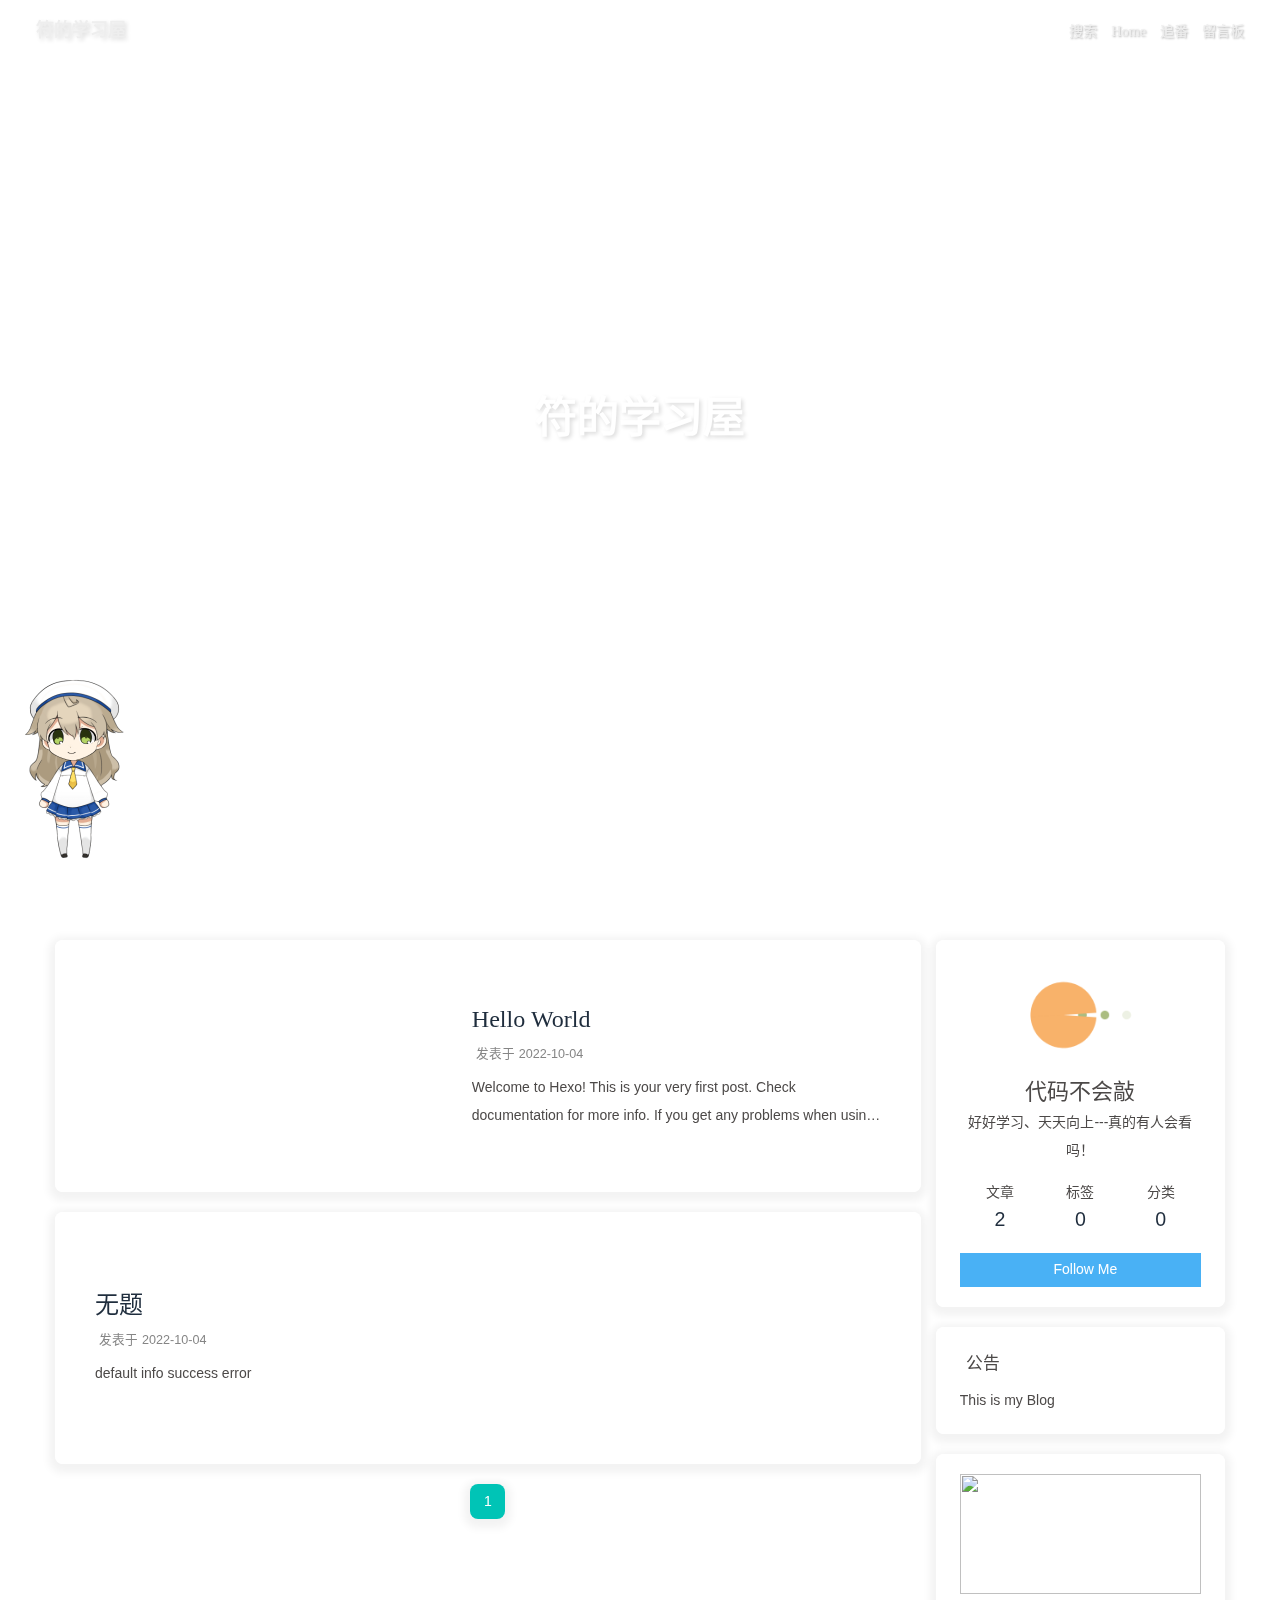
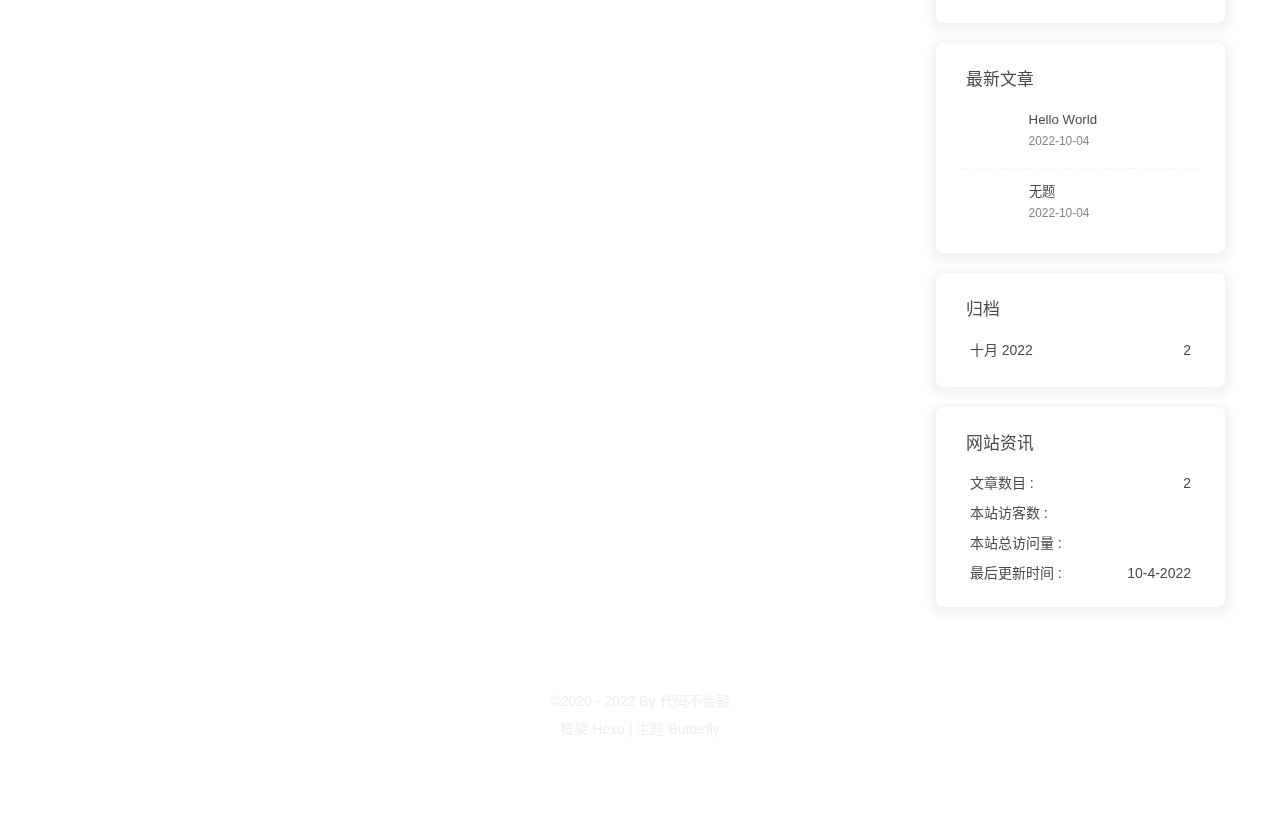
==== index.html @ f59885c8 "提交 Updated By Github Actions" ====
<!DOCTYPE html><html lang="zh-CN" data-theme="light"><head><meta charset="UTF-8"><meta http-equiv="X-UA-Compatible" content="IE=edge"><meta name="viewport" content="width=device-width,initial-scale=1,maximum-scale=1,user-scalable=no"><title>符的学习屋 - follow the light, be the light.</title><meta name="keywords" content="代码不会敲,Blog,符的备份屋,博客,codenotKnock"><meta name="author" content="代码不会敲"><meta name="copyright" content="代码不会敲"><meta name="format-detection" content="telephone=no"><meta name="theme-color" content="#ffffff"><meta name="description" content="好好学习、天天向上---真的有人会看吗！"><meta property="og:type" content="website"><meta property="og:title" content="符的学习屋"><meta property="og:url" content="http://codenotknock.gitup.io/index.html"><meta property="og:site_name" content="符的学习屋"><meta property="og:description" content="好好学习、天天向上---真的有人会看吗！"><meta property="og:locale" content="zh_CN"><meta property="og:image" content="https://i.loli.net/2021/02/24/5O1day2nriDzjSu.png"><meta property="article:author" content="代码不会敲"><meta property="article:tag" content="代码不会敲"><meta property="article:tag" content="Blog"><meta property="article:tag" content="符的备份屋"><meta property="article:tag" content="博客"><meta property="article:tag" content="codenotKnock"><meta name="twitter:card" content="summary"><meta name="twitter:image" content="https://i.loli.net/2021/02/24/5O1day2nriDzjSu.png"><link rel="shortcut icon" href="/img/favicon.png"><link rel="canonical" href="http://codenotknock.gitup.io/"><link rel="preconnect" href="//cdn.jsdelivr.net"><link rel="preconnect" href="//busuanzi.ibruce.info"><link rel="manifest" href="/manifest.json"><meta name="msapplication-TileColor" content="#425aef"><link rel="apple-touch-icon" sizes="180x180" href="/img/siteicon/128.png"><link rel="icon" type="image/png" sizes="32x32" href="/img/siteicon/32.png"><link rel="icon" type="image/png" sizes="16x16" href="/img/siteicon/16.png"><link rel="mask-icon" href="/img/siteicon/128.png" color="#5bbad5"><link rel="stylesheet" href="/css/index.css"><link rel="stylesheet" href="https://cdn.jsdelivr.net/npm/@fortawesome/fontawesome-free/css/all.min.css" media="print" onload='this.media="all"'><link rel="stylesheet" href="https://cdn.jsdelivr.net/npm/@fancyapps/ui/dist/fancybox.min.css" media="print" onload='this.media="all"'><script>const GLOBAL_CONFIG = { 
  root: '/',
  algolia: undefined,
  localSearch: {"path":"/search.xml","preload":false,"languages":{"hits_empty":"找不到您查询的内容：${query}"}},
  translate: undefined,
  noticeOutdate: undefined,
  highlight: {"plugin":"highlighjs","highlightCopy":true,"highlightLang":true,"highlightHeightLimit":false},
  copy: {
    success: '复制成功',
    error: '复制错误',
    noSupport: '浏览器不支持'
  },
  relativeDate: {
    homepage: false,
    post: false
  },
  runtime: '',
  date_suffix: {
    just: '刚刚',
    min: '分钟前',
    hour: '小时前',
    day: '天前',
    month: '个月前'
  },
  copyright: undefined,
  lightbox: 'fancybox',
  Snackbar: undefined,
  source: {
    justifiedGallery: {
      js: 'https://cdn.jsdelivr.net/npm/flickr-justified-gallery/dist/fjGallery.min.js',
      css: 'https://cdn.jsdelivr.net/npm/flickr-justified-gallery/dist/fjGallery.min.css'
    }
  },
  isPhotoFigcaption: false,
  islazyload: false,
  isAnchor: false
}</script><script id="config-diff">var GLOBAL_CONFIG_SITE={title:"符的学习屋",isPost:!1,isHome:!0,isHighlightShrink:!1,isToc:!1,postUpdate:"2022-10-04 17:17:30"}</script><noscript><style>#nav{opacity:1}.justified-gallery img{opacity:1}#post-meta time,#recent-posts time{display:inline!important}</style></noscript><script>(win=>{
    win.saveToLocal = {
      set: function setWithExpiry(key, value, ttl) {
        if (ttl === 0) return
        const now = new Date()
        const expiryDay = ttl * 86400000
        const item = {
          value: value,
          expiry: now.getTime() + expiryDay,
        }
        localStorage.setItem(key, JSON.stringify(item))
      },

      get: function getWithExpiry(key) {
        const itemStr = localStorage.getItem(key)

        if (!itemStr) {
          return undefined
        }
        const item = JSON.parse(itemStr)
        const now = new Date()

        if (now.getTime() > item.expiry) {
          localStorage.removeItem(key)
          return undefined
        }
        return item.value
      }
    }
  
    win.getScript = url => new Promise((resolve, reject) => {
      const script = document.createElement('script')
      script.src = url
      script.async = true
      script.onerror = reject
      script.onload = script.onreadystatechange = function() {
        const loadState = this.readyState
        if (loadState && loadState !== 'loaded' && loadState !== 'complete') return
        script.onload = script.onreadystatechange = null
        resolve()
      }
      document.head.appendChild(script)
    })
  
      win.activateDarkMode = function () {
        document.documentElement.setAttribute('data-theme', 'dark')
        if (document.querySelector('meta[name="theme-color"]') !== null) {
          document.querySelector('meta[name="theme-color"]').setAttribute('content', '#0d0d0d')
        }
      }
      win.activateLightMode = function () {
        document.documentElement.setAttribute('data-theme', 'light')
        if (document.querySelector('meta[name="theme-color"]') !== null) {
          document.querySelector('meta[name="theme-color"]').setAttribute('content', '#ffffff')
        }
      }
      const t = saveToLocal.get('theme')
    
          if (t === 'dark') activateDarkMode()
          else if (t === 'light') activateLightMode()
        
      const asideStatus = saveToLocal.get('aside-status')
      if (asideStatus !== undefined) {
        if (asideStatus === 'hide') {
          document.documentElement.classList.add('hide-aside')
        } else {
          document.documentElement.classList.remove('hide-aside')
        }
      }
    
    const detectApple = () => {
      if(/iPad|iPhone|iPod|Macintosh/.test(navigator.userAgent)){
        document.documentElement.classList.add('apple')
      }
    }
    detectApple()
    })(window)</script><link rel="stylesheet" href="/css/custom.css" media="defer" onload='this.media="all"'><link rel="stylesheet" href="https://cdn.cbd.int/hexo-butterfly-clock-anzhiyu@1.1.6/lib/clock.min.css"><link rel="stylesheet" href="https://npm.elemecdn.com/anzhiyu-blog@2.0.4/css/runtime/runtime.min.css" media="print" onload='this.media="all"'><link rel="stylesheet" href="https://cdn.cbd.int/hexo-butterfly-wowjs/lib/animate.min.css" media="print" onload='this.media="screen"'><link rel="stylesheet" href="https://cdn.cbd.int/hexo-butterfly-tag-plugins-plus@latest/lib/assets/font-awesome-animation.min.css" media="defer" onload='this.media="all"'><link rel="stylesheet" href="https://cdn.cbd.int/hexo-butterfly-tag-plugins-plus@latest/lib/tag_plugins.css" media="defer" onload='this.media="all"'><script src="https://cdn.cbd.int/hexo-butterfly-tag-plugins-plus@latest/lib/assets/carousel-touch.js"></script><meta name="generator" content="Hexo 6.3.0"><link rel="alternate" href="/atom.xml" title="符的学习屋" type="application/atom+xml"></head><body><div id="web_bg"></div><div id="sidebar"><div id="menu-mask"></div><div id="sidebar-menus"><div class="avatar-img is-center"><img src="https://i.loli.net/2021/02/24/5O1day2nriDzjSu.png" onerror='onerror=null,src="/img/friend_404.gif"' alt="avatar"></div><div class="sidebar-site-data site-data is-center"><a href="/archives/"><div class="headline">文章</div><div class="length-num">2</div></a><a href="/tags/"><div class="headline">标签</div><div class="length-num">0</div></a><a href="/categories/"><div class="headline">分类</div><div class="length-num">0</div></a></div><hr><div class="menus_items"><div class="menus_item"><a class="site-page" href="/"><i class="fa-fw fas fa-home"></i> <span>Home</span></a></div><div class="menus_item"><a class="site-page" href="/bangumis/"><i class="fa-fw"></i> <span>追番</span></a></div><div class="menus_item"><a class="site-page" href="/comments/"><i class="fa-fw fas fa-envelope"></i> <span>留言板</span></a></div></div></div></div><div class="page" id="body-wrap"><header class="full_page" id="page-header"><nav id="nav"><span id="blog_name"><a id="site-name" href="/">符的学习屋</a></span><div id="menus"><div id="search-button"><a class="site-page social-icon search"><i class="fas fa-search fa-fw"></i> <span>搜索</span></a></div><div class="menus_items"><div class="menus_item"><a class="site-page" href="/"><i class="fa-fw fas fa-home"></i> <span>Home</span></a></div><div class="menus_item"><a class="site-page" href="/bangumis/"><i class="fa-fw"></i> <span>追番</span></a></div><div class="menus_item"><a class="site-page" href="/comments/"><i class="fa-fw fas fa-envelope"></i> <span>留言板</span></a></div></div><div id="toggle-menu"><a class="site-page"><i class="fas fa-bars fa-fw"></i></a></div></div></nav><div id="site-info"><h1 id="site-title">符的学习屋</h1></div><div id="scroll-down"><i class="fas fa-angle-down scroll-down-effects"></i></div></header><main class="layout" id="content-inner"><div class="recent-posts" id="recent-posts"><div class="recent-post-item"><div class="post_cover left"><a href="/posts/16107.html" title="Hello World"><img class="post_bg" src="[data-uri]" onerror='this.onerror=null,this.src="/img/404.jpg"' alt="Hello World"></a></div><div class="recent-post-info"><a class="article-title" href="/posts/16107.html" title="Hello World">Hello World</a><div class="article-meta-wrap"><span class="post-meta-date"><i class="far fa-calendar-alt"></i><span class="article-meta-label">发表于</span><time datetime="2022-10-04T09:17:09.212Z" title="发表于 2022-10-04 17:17:09">2022-10-04</time></span></div><div class="content">Welcome to Hexo! This is your very first post. Check documentation for more info. If you get any problems when using Hexo, you can find the answer in troubleshooting or you can ask me on GitHub. Quick StartCreate a new post1$ hexo new &quot;My New Post&quot; More info: Writing Run server1$ hexo server More info: Server Generate static files1$ hexo generate More info: Generating Deploy to remote sites1$ hexo deploy More info: Deployment</div></div></div><div class="recent-post-item"><div class="post_cover right"><a href="/posts/0.html" title="无题"><img class="post_bg" src="[data-uri]" onerror='this.onerror=null,this.src="/img/404.jpg"' alt="无题"></a></div><div class="recent-post-info"><a class="article-title" href="/posts/0.html" title="无题">无题</a><div class="article-meta-wrap"><span class="post-meta-date"><i class="far fa-calendar-alt"></i><span class="article-meta-label">发表于</span><time datetime="2022-10-04T09:17:09.212Z" title="发表于 2022-10-04 17:17:09">2022-10-04</time></span></div><div class="content">default info success error</div></div></div><nav id="pagination"><div class="pagination"><span class="page-number current">1</span></div></nav></div><div class="aside-content" id="aside-content"><div class="card-widget card-info"><div class="is-center"><div class="avatar-img"><img src="https://i.loli.net/2021/02/24/5O1day2nriDzjSu.png" onerror='this.onerror=null,this.src="/img/friend_404.gif"' alt="avatar"></div><div class="author-info__name">代码不会敲</div><div class="author-info__description">好好学习、天天向上---真的有人会看吗！</div></div><div class="card-info-data site-data is-center"><a href="/archives/"><div class="headline">文章</div><div class="length-num">2</div></a><a href="/tags/"><div class="headline">标签</div><div class="length-num">0</div></a><a href="/categories/"><div class="headline">分类</div><div class="length-num">0</div></a></div><a id="card-info-btn" target="_blank" rel="noopener" href="https://github.com/xxxxxx"><i class="fab fa-github"></i><span>Follow Me</span></a></div><div class="card-widget card-announcement"><div class="item-headline"><i class="fas fa-bullhorn fa-shake"></i><span>公告</span></div><div class="announcement_content">This is my Blog</div></div><div class="sticky_layout"><div class="card-widget card-recent-post"><div class="item-headline"><i class="fas fa-history"></i><span>最新文章</span></div><div class="aside-list"><div class="aside-list-item"><a class="thumbnail" href="/posts/16107.html" title="Hello World"><img src="[data-uri]" onerror='this.onerror=null,this.src="/img/404.jpg"' alt="Hello World"></a><div class="content"><a class="title" href="/posts/16107.html" title="Hello World">Hello World</a><time datetime="2022-10-04T09:17:09.212Z" title="发表于 2022-10-04 17:17:09">2022-10-04</time></div></div><div class="aside-list-item"><a class="thumbnail" href="/posts/0.html" title="无题"><img src="[data-uri]" onerror='this.onerror=null,this.src="/img/404.jpg"' alt="无题"></a><div class="content"><a class="title" href="/posts/0.html" title="无题">无题</a><time datetime="2022-10-04T09:17:09.212Z" title="发表于 2022-10-04 17:17:09">2022-10-04</time></div></div></div></div><div class="card-widget card-archives"><div class="item-headline"><i class="fas fa-archive"></i><span>归档</span></div><ul class="card-archive-list"><li class="card-archive-list-item"><a class="card-archive-list-link" href="/archives/2022/10/"><span class="card-archive-list-date">十月 2022</span><span class="card-archive-list-count">2</span></a></li></ul></div><div class="card-widget card-webinfo"><div class="item-headline"><i class="fas fa-chart-line"></i><span>网站资讯</span></div><div class="webinfo"><div class="webinfo-item"><div class="item-name">文章数目 :</div><div class="item-count">2</div></div><div class="webinfo-item"><div class="item-name">本站访客数 :</div><div class="item-count" id="busuanzi_value_site_uv"><i class="fa-solid fa-spinner fa-spin"></i></div></div><div class="webinfo-item"><div class="item-name">本站总访问量 :</div><div class="item-count" id="busuanzi_value_site_pv"><i class="fa-solid fa-spinner fa-spin"></i></div></div><div class="webinfo-item"><div class="item-name">最后更新时间 :</div><div class="item-count" id="last-push-date" data-lastpushdate="2022-10-04T09:17:30.891Z"><i class="fa-solid fa-spinner fa-spin"></i></div></div></div></div></div></div></main><footer id="footer"><div id="footer-wrap"><div class="copyright">&copy;2020 - 2022 By 代码不会敲</div><div class="framework-info"><span>框架</span> <a target="_blank" rel="noopener" href="https://hexo.io">Hexo</a><span class="footer-separator">|</span><span>主题</span> <a target="_blank" rel="noopener" href="https://github.com/jerryc127/hexo-theme-butterfly">Butterfly</a></div></div></footer></div><div id="rightside"><div id="rightside-config-hide"><button id="darkmode" type="button" title="浅色和深色模式转换"><i class="fas fa-adjust"></i></button><button id="hide-aside-btn" type="button" title="单栏和双栏切换"><i class="fas fa-arrows-alt-h"></i></button></div><div id="rightside-config-show"><button id="rightside_config" type="button" title="设置"><i class="fas fa-cog fa-spin"></i></button><button id="go-up" type="button" title="回到顶部"><i class="fas fa-arrow-up"></i></button></div></div><div id="local-search"><div class="search-dialog"><nav class="search-nav"><span class="search-dialog-title">搜索</span><span id="loading-status"></span><button class="search-close-button"><i class="fas fa-times"></i></button></nav><div class="is-center" id="loading-database"><i class="fas fa-spinner fa-pulse"></i> <span>数据库加载中</span></div><div class="search-wrap"><div id="local-search-input"><div class="local-search-box"><input class="local-search-box--input" placeholder="搜索文章" type="text"></div></div><hr><div id="local-search-results"></div></div></div><div id="search-mask"></div></div><div><script src="/js/utils.js"></script><script src="/js/main.js"></script><script src="https://cdn.jsdelivr.net/npm/@fancyapps/ui/dist/fancybox.umd.min.js"></script><script src="/js/search/local-search.js"></script><div class="js-pjax"></div><div class="aplayer no-destroy" data-id="1708664797" data-server="tencent" data-type="playlist" data-order="list" data-fixed="true" data-preload="auto" data-autoplay="false" data-mutex="true"></div><link rel="stylesheet" href="https://cdn.jsdelivr.net/npm/aplayer/dist/APlayer.min.css" media="print" onload='this.media="all"'><script src="https://cdn.jsdelivr.net/npm/aplayer/dist/APlayer.min.js"></script><script src="https://cdn.jsdelivr.net/npm/butterfly-extsrc/metingjs/dist/Meting.min.js"></script><div class="app-refresh" id="app-refresh" style="position:fixed;top:-2.2rem;left:0;right:0;z-index:99999;padding:0 1rem;font-size:15px;height:2.2rem;transition:all .3s ease"><div class="app-refresh-wrap" style="display:flex;color:#fff;height:100%;align-items:center;justify-content:center"><label>✨ 有新文章啦！ 👉</label><a href="javascript:void(0)" onclick="location.reload()"><span style="color:#fff;text-decoration:underline;cursor:pointer">🍗点击食用🍔</span></a></div></div><script>if ('serviceWorker' in navigator) {
if (navigator.serviceWorker.controller) {
navigator.serviceWorker.addEventListener('controllerchange', function() {
showNotification()
})
}
window.addEventListener('load', function() {
navigator.serviceWorker.register('/sw.js')
})
}
function showNotification() {
if (GLOBAL_CONFIG.Snackbar) {
var snackbarBg =
document.documentElement.getAttribute('data-theme') === 'light' ?
GLOBAL_CONFIG.Snackbar.bgLight :
GLOBAL_CONFIG.Snackbar.bgDark
var snackbarPos = GLOBAL_CONFIG.Snackbar.position
Snackbar.show({
text: '✨ 有新文章啦！ 👉',
backgroundColor: snackbarBg,
duration: 500000,
pos: snackbarPos,
actionText: '🍗点击食用🍔',
actionTextColor: '#fff',
onActionClick: function(e) {
location.reload()
},
})
} else {
var showBg =
document.documentElement.getAttribute('data-theme') === 'light' ?
'#425aef' :
'#1f1f1f'
var cssText = `top: 0; background: ${showBg};`
document.getElementById('app-refresh').style.cssText = cssText
}
}</script><script async data-pjax src="//busuanzi.ibruce.info/busuanzi/2.3/busuanzi.pure.mini.js"></script></div><script data-pjax>function butterfly_clock_anzhiyu_injector_config(){var e=document.getElementsByClassName("sticky_layout")[0];console.log("已挂载butterfly_clock_anzhiyu"),e&&e.insertAdjacentHTML("afterbegin",'<div class="card-widget card-clock"><div class="card-glass"><div class="card-background"><div class="card-content"><div id="hexo_electric_clock"><img class="entered loading" id="card-clock-loading" src="https://cdn.cbd.int/hexo-butterfly-clock-anzhiyu@1.1.6/lib/loading.gif" style="height: 120px; width: 100%;" data-ll-status="loading"/></div></div></div></div></div>')}for(var elist="null".split(","),cpage=location.pathname,epage="all",qweather_key="b16a1fa0e63c46a4b8f28abfb06ae3fe",gaud_map_key="e2b04289e870b005374ee030148d64fd&s=rsv3",baidu_ak_key="undefined",flag=0,clock_rectangle="112.6534116,27.96920845",clock_default_rectangle_enable="true",i=0;i<elist.length;i++)cpage.includes(elist[i])&&flag++;"all"===epage&&0==flag?butterfly_clock_anzhiyu_injector_config():epage===cpage&&butterfly_clock_anzhiyu_injector_config()</script><script src="https://widget.qweather.net/simple/static/js/he-simple-common.js?v=2.0"></script><script data-pjax src="https://cdn.cbd.int/hexo-butterfly-clock-anzhiyu@1.1.6/lib/clock.min.js"></script><script data-pjax>function butterfly_footer_beautify_injector_config(){var t=document.getElementById("footer-wrap");console.log("已挂载butterfly_footer_beautify"),t.insertAdjacentHTML("beforeend",'<div id="workboard"></div><p id="ghbdages"><a class="github-badge" target="_blank" href="https://hexo.io/" style="margin-inline:5px" data-title="博客框架为Hexo_v5.4.0" title=""><img src="https://img.shields.io/badge/Frame-Hexo-blue?style=flat&amp;logo=hexo" alt=""/></a><a class="github-badge" target="_blank" href="https://butterfly.js.org/" style="margin-inline:5px" data-title="主题版本Butterfly_v4.2.2" title=""><img src="https://img.shields.io/badge/Theme-Butterfly-6513df?style=flat&amp;logo=bitdefender" alt=""/></a><a class="github-badge" target="_blank" href="https://www.jsdelivr.com/" style="margin-inline:5px" data-title="本站使用JsDelivr为静态资源提供CDN加速" title=""><img src="https://img.shields.io/badge/CDN-jsDelivr-orange?style=flat&amp;logo=jsDelivr" alt=""/></a><a class="github-badge" target="_blank" href="https://beian.miit.gov.cn/#/Integrated/index" style="margin-inline:5px" data-title="本站已在湘进行备案" title=""><img src="https://img.shields.io/badge/湘ICP备-2022004213号-e1d492?style=flat&amp;logo=[data-uri]" alt=""/></a><a class="github-badge" target="_blank" href="https://github.com/" style="margin-inline:5px" data-title="本站项目由Github托管" title=""><img src="https://img.shields.io/badge/Source-Github-d021d6?style=flat&amp;logo=GitHub" alt=""/></a><a class="github-badge" target="_blank" href="http://creativecommons.org/licenses/by-nc-sa/4.0/" style="margin-inline:5px" data-title="本站采用知识共享署名-非商业性使用-相同方式共享4.0国际许可协议进行许可" title=""><img src="https://img.shields.io/badge/Copyright-BY--NC--SA%204.0-d42328?style=flat&amp;logo=Claris" alt=""/></a></p>')}for(var elist="null".split(","),cpage=location.pathname,epage="all",flag=0,i=0;i<elist.length;i++)cpage.includes(elist[i])&&flag++;"all"===epage&&0==flag?butterfly_footer_beautify_injector_config():epage===cpage&&butterfly_footer_beautify_injector_config()</script><script async src="https://npm.elemecdn.com/anzhiyu-blog@2.0.4/js/runtime/runtime.min.js"></script><div class="js-pjax"><script async>for(var arr=document.getElementsByClassName("recent-post-item"),i=0;i<arr.length;i++)arr[i].classList.add("wow"),arr[i].classList.add("animate__zoomIn"),arr[i].setAttribute("data-wow-duration","1.5s"),arr[i].setAttribute("data-wow-delay","200ms"),arr[i].setAttribute("data-wow-offset","30"),arr[i].setAttribute("data-wow-iteration","1")</script><script async>for(var arr=document.getElementsByClassName("card-widget"),i=0;i<arr.length;i++)arr[i].classList.add("wow"),arr[i].classList.add("animate__zoomIn"),arr[i].setAttribute("data-wow-duration",""),arr[i].setAttribute("data-wow-delay","200ms"),arr[i].setAttribute("data-wow-offset",""),arr[i].setAttribute("data-wow-iteration","")</script><script async>for(var arr=document.getElementsByClassName("flink-list-card"),i=0;i<arr.length;i++)arr[i].classList.add("wow"),arr[i].classList.add("animate__flipInY"),arr[i].setAttribute("data-wow-duration","3s"),arr[i].setAttribute("data-wow-delay",""),arr[i].setAttribute("data-wow-offset",""),arr[i].setAttribute("data-wow-iteration","")</script><script async>for(var arr=document.getElementsByClassName("flink-list-card"),i=0;i<arr.length;i++)arr[i].classList.add("wow"),arr[i].classList.add("animate__animated"),arr[i].setAttribute("data-wow-duration","3s"),arr[i].setAttribute("data-wow-delay",""),arr[i].setAttribute("data-wow-offset",""),arr[i].setAttribute("data-wow-iteration","")</script><script async>for(var arr=document.getElementsByClassName("article-sort-item"),i=0;i<arr.length;i++)arr[i].classList.add("wow"),arr[i].classList.add("animate__slideInRight"),arr[i].setAttribute("data-wow-duration","1.5s"),arr[i].setAttribute("data-wow-delay",""),arr[i].setAttribute("data-wow-offset",""),arr[i].setAttribute("data-wow-iteration","")</script><script async>for(var arr=document.getElementsByClassName("site-card"),i=0;i<arr.length;i++)arr[i].classList.add("wow"),arr[i].classList.add("animate__flipInY"),arr[i].setAttribute("data-wow-duration","3s"),arr[i].setAttribute("data-wow-delay",""),arr[i].setAttribute("data-wow-offset",""),arr[i].setAttribute("data-wow-iteration","")</script><script async>for(var arr=document.getElementsByClassName("site-card"),i=0;i<arr.length;i++)arr[i].classList.add("wow"),arr[i].classList.add("animate__animated"),arr[i].setAttribute("data-wow-duration","3s"),arr[i].setAttribute("data-wow-delay",""),arr[i].setAttribute("data-wow-offset",""),arr[i].setAttribute("data-wow-iteration","")</script></div><script defer src="https://cdn.cbd.int/hexo-butterfly-wowjs/lib/wow.min.js"></script><script defer src="https://cdn.cbd.int/hexo-butterfly-wowjs/lib/wow_init.js"></script><script async src="/js/ali_font.js"></script><script src="/live2dw/lib/L2Dwidget.min.js?094cbace49a39548bed64abff5988b05"></script><script>L2Dwidget.init({tagMode:!1,debug:!1,model:{jsonPath:"/live2dw/assets/koharu.model.json"},display:{position:"left",width:150,height:300},mobile:{show:!1},log:!1,pluginJsPath:"lib/",pluginModelPath:"assets/",pluginRootPath:"live2dw/"})</script></body></html>
---- css/custom.css ----
@font-face{font-family:ZhuZiAYuanJWD;src:url(https://npm.elemecdn.com/anzhiyu-blog@1.1.6/fonts/ZhuZiAWan.woff2);font-display:swap;font-weight:lighter}div#menus{font-family:ZhuZiAYuanJWD}h1#site-title{font-family:ZhuZiAYuanJWD;font-size:3em!important}a.article-title,a.blog-slider__title,a.categoryBar-list-link,h1.post-title{font-family:ZhuZiAYuanJWD}.iconfont{font-family:iconfont!important;font-size:3em;font-style:normal;-webkit-font-smoothing:antialiased;-moz-osx-font-smoothing:grayscale}svg.icon{width:1em;height:1em;vertical-align:-.15em;fill:currentColor;overflow:hidden}.icon-zhongbiao::before{color:#f7c768}#article-container .bangumi-tab.bangumi-active{background:var(--anzhiyu-theme);color:var(--anzhiyu-ahoverbg);border-radius:10px}a.bangumi-tab:hover{text-decoration:none!important}.bangumi-button:hover{background:var(--anzhiyu-theme)!important;border-radius:10px!important;color:var(--anzhiyu-ahoverbg)!important}a.bangumi-button.bangumi-nextpage:hover{text-decoration:none!important}.bangumi-button{padding:5px 10px!important}a.bangumi-tab{padding:5px 10px!important}svg.icon.faa-tada{font-size:1.1em}.bangumi-info-item{border-right:1px solid #f2b94b}.bangumi-info-item span{color:#f2b94b}.bangumi-info-item em{color:#f2b94b}#uploadSource>svg{width:1.19em;height:1.5em}#page-header:not(.not-top-img):before{background-color:transparent!important}#recent-posts>.recent-post-item{background:rgba(255,255,255,.9)}#aside-content .card-widget{background:rgba(255,255,255,.9)}div#post{background:rgba(255,255,255,.9)}div#page{background:rgba(255,255,255,.9)}div#archive{background:rgba(255,255,255,.9)}div#tag{background:rgba(255,255,255,.9)}div#category{background:rgba(255,255,255,.9)}[data-theme=dark] #recent-posts>.recent-post-item{background:#121212}[data-theme=dark] .card-widget{background:#121212!important}[data-theme=dark] div#post{background:#121212!important}[data-theme=dark] div#tag{background:#121212!important}[data-theme=dark] div#archive{background:#121212!important}[data-theme=dark] div#page{background:#121212!important}[data-theme=dark] div#category{background:#121212!important}[data-theme=dark] div#category{background:0 0!important}#footer{background:0 0!important}#page-header{background:0 0!important}#rightside>div>button{border-radius:5px}::-webkit-scrollbar{width:10px;height:10px}::-webkit-scrollbar-thumb{background-color:#425aef;border-radius:2em}::-webkit-scrollbar-corner{background-color:transparent}::-moz-selection{color:#fff;background-color:#425aef}.aplayer.aplayer-fixed.aplayer-narrow .aplayer-body{left:-66px!important;transition:all .3s}.aplayer.aplayer-fixed.aplayer-narrow .aplayer-body:hover{left:0!important;transition:all .3s}.aplayer.aplayer-fixed{z-index:999999!important}.vwrap{box-shadow:2px 2px 5px #bbb;background:rgba(255,255,255,.3);border-radius:8px;padding:30px;margin:30px 0 30px 0}.vcard{box-shadow:2px 2px 5px #bbb;background:rgba(255,255,255,.3);border-radius:8px;padding:30px;margin:30px 0 0 0}body{cursor:url(/img/x1.cur),auto}[type=button]:not(:disabled),[type=reset]:not(:disabled),[type=submit]:not(:disabled),a,button:not(:disabled){cursor:url(/img/x2.cur),auto!important}#article-container a:hover{text-decoration:none!important}#article-container #hpp_talk p img{display:inline}#error-wrap{position:absolute;top:40%;right:0;left:0;margin:0 auto;padding:0 1rem;max-width:1000px;transform:translate(0,-50%)}#error-wrap .error-content{display:flex;flex-direction:row;justify-content:center;align-items:center;margin:0 1rem;height:18rem;border-radius:8px;background:var(--card-bg);box-shadow:var(--card-box-shadow);transition:all .3s}#error-wrap .error-content .error-img{box-flex:1;flex:1;height:100%;border-top-left-radius:8px;border-bottom-left-radius:8px;background-color:#425aef;background-position:center;background-size:cover}#error-wrap .error-content .error-info{box-flex:1;flex:1;padding:.5rem;text-align:center;font-size:14px;font-family:Titillium Web,'PingFang SC','Hiragino Sans GB','Microsoft JhengHei','Microsoft YaHei',sans-serif}#error-wrap .error-content .error-info .error_title{margin-top:-4rem;font-size:9em}#error-wrap .error-content .error-info .error_subtitle{margin-top:-3.5rem;word-break:break-word;font-size:1.6em}#error-wrap .error-content .error-info a{display:inline-block;margin-top:.5rem;padding:.3rem 1.5rem;background:var(--btn-bg);color:var(--btn-color)}#body-wrap.error .aside-list{display:flex;flex-direction:row;flex-wrap:nowrap;bottom:0;position:absolute;padding:1rem;width:100%;overflow:scroll}#body-wrap.error .aside-list .aside-list-group{display:flex;flex-direction:row;flex-wrap:nowrap;max-width:1200px;margin:0 auto}#body-wrap.error .aside-list .aside-list-item{padding:.5rem}#body-wrap.error .aside-list .aside-list-item img{width:100%;object-fit:cover;border-radius:12px}#body-wrap.error .aside-list .aside-list-item .thumbnail{overflow:hidden;width:230px;height:143px;background:var(--heo-card-bg);display:flex}#body-wrap.error .aside-list .aside-list-item .content .title{-webkit-line-clamp:2;overflow:hidden;display:-webkit-box;-webkit-box-orient:vertical;line-height:1.5;justify-content:center;align-items:flex-end;align-content:center;padding-top:.5rem;color:#fff}#body-wrap.error .aside-list .aside-list-item .content time{display:none}#article-container figure.highlight{border-radius:10px}
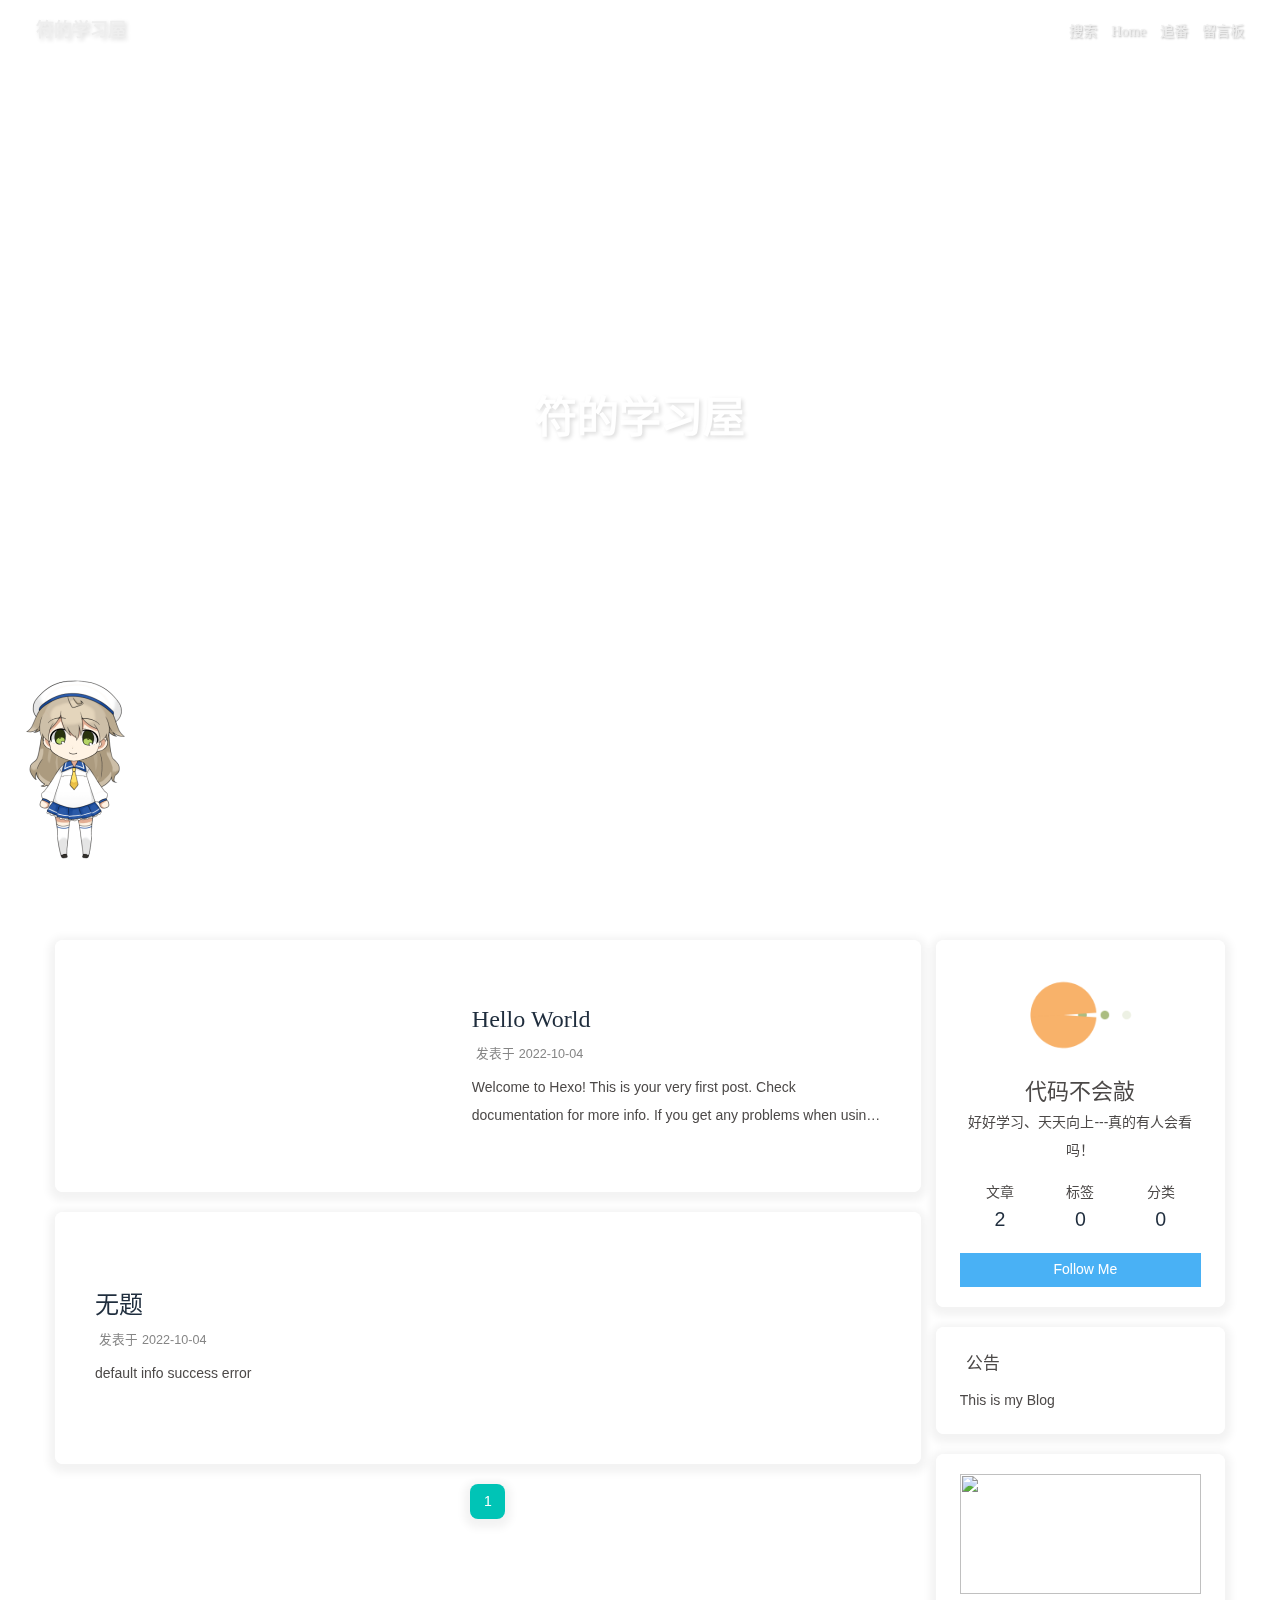
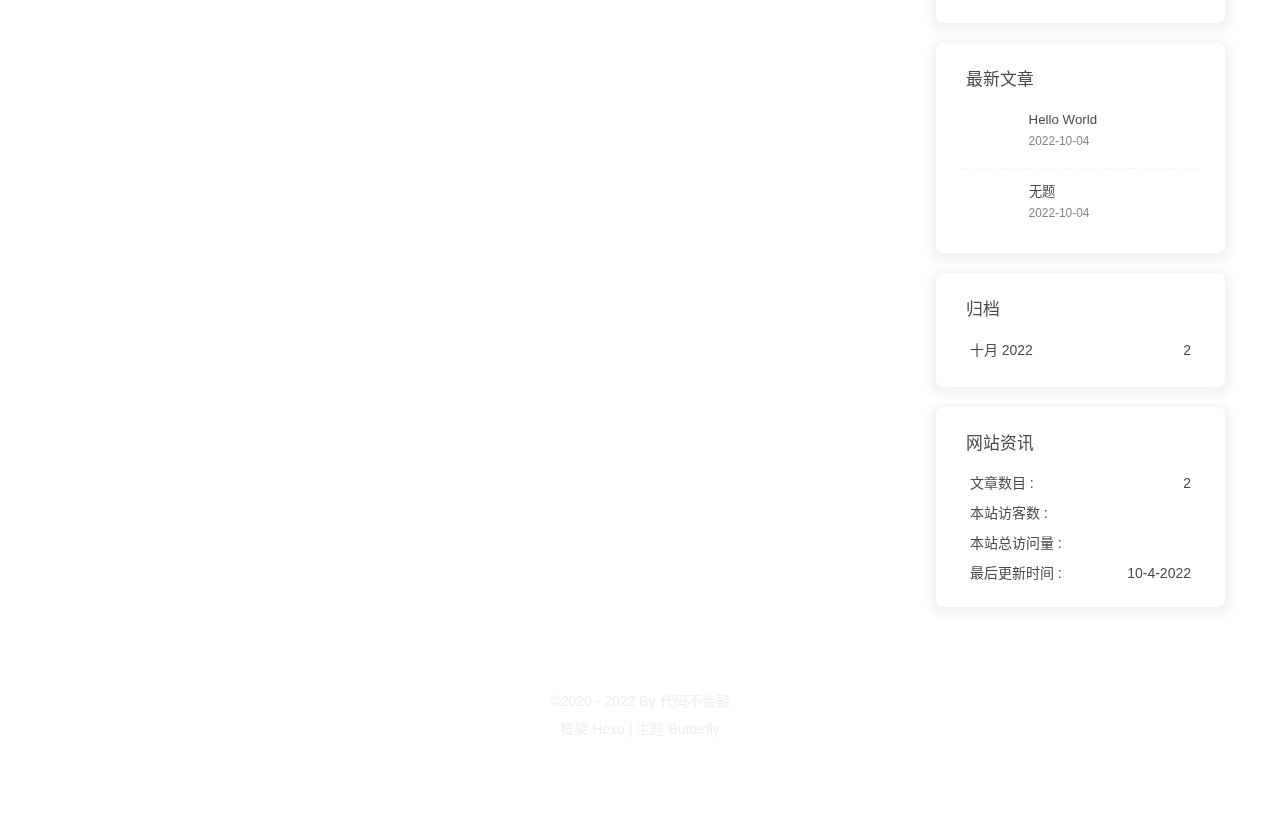
==== commit 002d405c: "test Updated By Github Actions" ====
--- a/index.html
+++ b/index.html
@@ -34,7 +34,7 @@
   isPhotoFigcaption: false,
   islazyload: false,
   isAnchor: false
-}</script><script id="config-diff">var GLOBAL_CONFIG_SITE={title:"符的学习屋",isPost:!1,isHome:!0,isHighlightShrink:!1,isToc:!1,postUpdate:"2022-10-04 17:17:30"}</script><noscript><style>#nav{opacity:1}.justified-gallery img{opacity:1}#post-meta time,#recent-posts time{display:inline!important}</style></noscript><script>(win=>{
+}</script><script id="config-diff">var GLOBAL_CONFIG_SITE={title:"符的学习屋",isPost:!1,isHome:!0,isHighlightShrink:!1,isToc:!1,postUpdate:"2022-10-04 17:24:50"}</script><noscript><style>#nav{opacity:1}.justified-gallery img{opacity:1}#post-meta time,#recent-posts time{display:inline!important}</style></noscript><script>(win=>{
     win.saveToLocal = {
       set: function setWithExpiry(key, value, ttl) {
         if (ttl === 0) return
@@ -110,7 +110,7 @@
       }
     }
     detectApple()
-    })(window)</script><link rel="stylesheet" href="/css/custom.css" media="defer" onload='this.media="all"'><link rel="stylesheet" href="https://cdn.cbd.int/hexo-butterfly-clock-anzhiyu@1.1.6/lib/clock.min.css"><link rel="stylesheet" href="https://npm.elemecdn.com/anzhiyu-blog@2.0.4/css/runtime/runtime.min.css" media="print" onload='this.media="all"'><link rel="stylesheet" href="https://cdn.cbd.int/hexo-butterfly-wowjs/lib/animate.min.css" media="print" onload='this.media="screen"'><link rel="stylesheet" href="https://cdn.cbd.int/hexo-butterfly-tag-plugins-plus@latest/lib/assets/font-awesome-animation.min.css" media="defer" onload='this.media="all"'><link rel="stylesheet" href="https://cdn.cbd.int/hexo-butterfly-tag-plugins-plus@latest/lib/tag_plugins.css" media="defer" onload='this.media="all"'><script src="https://cdn.cbd.int/hexo-butterfly-tag-plugins-plus@latest/lib/assets/carousel-touch.js"></script><meta name="generator" content="Hexo 6.3.0"><link rel="alternate" href="/atom.xml" title="符的学习屋" type="application/atom+xml"></head><body><div id="web_bg"></div><div id="sidebar"><div id="menu-mask"></div><div id="sidebar-menus"><div class="avatar-img is-center"><img src="https://i.loli.net/2021/02/24/5O1day2nriDzjSu.png" onerror='onerror=null,src="/img/friend_404.gif"' alt="avatar"></div><div class="sidebar-site-data site-data is-center"><a href="/archives/"><div class="headline">文章</div><div class="length-num">2</div></a><a href="/tags/"><div class="headline">标签</div><div class="length-num">0</div></a><a href="/categories/"><div class="headline">分类</div><div class="length-num">0</div></a></div><hr><div class="menus_items"><div class="menus_item"><a class="site-page" href="/"><i class="fa-fw fas fa-home"></i> <span>Home</span></a></div><div class="menus_item"><a class="site-page" href="/bangumis/"><i class="fa-fw"></i> <span>追番</span></a></div><div class="menus_item"><a class="site-page" href="/comments/"><i class="fa-fw fas fa-envelope"></i> <span>留言板</span></a></div></div></div></div><div class="page" id="body-wrap"><header class="full_page" id="page-header"><nav id="nav"><span id="blog_name"><a id="site-name" href="/">符的学习屋</a></span><div id="menus"><div id="search-button"><a class="site-page social-icon search"><i class="fas fa-search fa-fw"></i> <span>搜索</span></a></div><div class="menus_items"><div class="menus_item"><a class="site-page" href="/"><i class="fa-fw fas fa-home"></i> <span>Home</span></a></div><div class="menus_item"><a class="site-page" href="/bangumis/"><i class="fa-fw"></i> <span>追番</span></a></div><div class="menus_item"><a class="site-page" href="/comments/"><i class="fa-fw fas fa-envelope"></i> <span>留言板</span></a></div></div><div id="toggle-menu"><a class="site-page"><i class="fas fa-bars fa-fw"></i></a></div></div></nav><div id="site-info"><h1 id="site-title">符的学习屋</h1></div><div id="scroll-down"><i class="fas fa-angle-down scroll-down-effects"></i></div></header><main class="layout" id="content-inner"><div class="recent-posts" id="recent-posts"><div class="recent-post-item"><div class="post_cover left"><a href="/posts/16107.html" title="Hello World"><img class="post_bg" src="[data-uri]" onerror='this.onerror=null,this.src="/img/404.jpg"' alt="Hello World"></a></div><div class="recent-post-info"><a class="article-title" href="/posts/16107.html" title="Hello World">Hello World</a><div class="article-meta-wrap"><span class="post-meta-date"><i class="far fa-calendar-alt"></i><span class="article-meta-label">发表于</span><time datetime="2022-10-04T09:17:09.212Z" title="发表于 2022-10-04 17:17:09">2022-10-04</time></span></div><div class="content">Welcome to Hexo! This is your very first post. Check documentation for more info. If you get any problems when using Hexo, you can find the answer in troubleshooting or you can ask me on GitHub. Quick StartCreate a new post1$ hexo new &quot;My New Post&quot; More info: Writing Run server1$ hexo server More info: Server Generate static files1$ hexo generate More info: Generating Deploy to remote sites1$ hexo deploy More info: Deployment</div></div></div><div class="recent-post-item"><div class="post_cover right"><a href="/posts/0.html" title="无题"><img class="post_bg" src="[data-uri]" onerror='this.onerror=null,this.src="/img/404.jpg"' alt="无题"></a></div><div class="recent-post-info"><a class="article-title" href="/posts/0.html" title="无题">无题</a><div class="article-meta-wrap"><span class="post-meta-date"><i class="far fa-calendar-alt"></i><span class="article-meta-label">发表于</span><time datetime="2022-10-04T09:17:09.212Z" title="发表于 2022-10-04 17:17:09">2022-10-04</time></span></div><div class="content">default info success error</div></div></div><nav id="pagination"><div class="pagination"><span class="page-number current">1</span></div></nav></div><div class="aside-content" id="aside-content"><div class="card-widget card-info"><div class="is-center"><div class="avatar-img"><img src="https://i.loli.net/2021/02/24/5O1day2nriDzjSu.png" onerror='this.onerror=null,this.src="/img/friend_404.gif"' alt="avatar"></div><div class="author-info__name">代码不会敲</div><div class="author-info__description">好好学习、天天向上---真的有人会看吗！</div></div><div class="card-info-data site-data is-center"><a href="/archives/"><div class="headline">文章</div><div class="length-num">2</div></a><a href="/tags/"><div class="headline">标签</div><div class="length-num">0</div></a><a href="/categories/"><div class="headline">分类</div><div class="length-num">0</div></a></div><a id="card-info-btn" target="_blank" rel="noopener" href="https://github.com/xxxxxx"><i class="fab fa-github"></i><span>Follow Me</span></a></div><div class="card-widget card-announcement"><div class="item-headline"><i class="fas fa-bullhorn fa-shake"></i><span>公告</span></div><div class="announcement_content">This is my Blog</div></div><div class="sticky_layout"><div class="card-widget card-recent-post"><div class="item-headline"><i class="fas fa-history"></i><span>最新文章</span></div><div class="aside-list"><div class="aside-list-item"><a class="thumbnail" href="/posts/16107.html" title="Hello World"><img src="[data-uri]" onerror='this.onerror=null,this.src="/img/404.jpg"' alt="Hello World"></a><div class="content"><a class="title" href="/posts/16107.html" title="Hello World">Hello World</a><time datetime="2022-10-04T09:17:09.212Z" title="发表于 2022-10-04 17:17:09">2022-10-04</time></div></div><div class="aside-list-item"><a class="thumbnail" href="/posts/0.html" title="无题"><img src="[data-uri]" onerror='this.onerror=null,this.src="/img/404.jpg"' alt="无题"></a><div class="content"><a class="title" href="/posts/0.html" title="无题">无题</a><time datetime="2022-10-04T09:17:09.212Z" title="发表于 2022-10-04 17:17:09">2022-10-04</time></div></div></div></div><div class="card-widget card-archives"><div class="item-headline"><i class="fas fa-archive"></i><span>归档</span></div><ul class="card-archive-list"><li class="card-archive-list-item"><a class="card-archive-list-link" href="/archives/2022/10/"><span class="card-archive-list-date">十月 2022</span><span class="card-archive-list-count">2</span></a></li></ul></div><div class="card-widget card-webinfo"><div class="item-headline"><i class="fas fa-chart-line"></i><span>网站资讯</span></div><div class="webinfo"><div class="webinfo-item"><div class="item-name">文章数目 :</div><div class="item-count">2</div></div><div class="webinfo-item"><div class="item-name">本站访客数 :</div><div class="item-count" id="busuanzi_value_site_uv"><i class="fa-solid fa-spinner fa-spin"></i></div></div><div class="webinfo-item"><div class="item-name">本站总访问量 :</div><div class="item-count" id="busuanzi_value_site_pv"><i class="fa-solid fa-spinner fa-spin"></i></div></div><div class="webinfo-item"><div class="item-name">最后更新时间 :</div><div class="item-count" id="last-push-date" data-lastpushdate="2022-10-04T09:17:30.891Z"><i class="fa-solid fa-spinner fa-spin"></i></div></div></div></div></div></div></main><footer id="footer"><div id="footer-wrap"><div class="copyright">&copy;2020 - 2022 By 代码不会敲</div><div class="framework-info"><span>框架</span> <a target="_blank" rel="noopener" href="https://hexo.io">Hexo</a><span class="footer-separator">|</span><span>主题</span> <a target="_blank" rel="noopener" href="https://github.com/jerryc127/hexo-theme-butterfly">Butterfly</a></div></div></footer></div><div id="rightside"><div id="rightside-config-hide"><button id="darkmode" type="button" title="浅色和深色模式转换"><i class="fas fa-adjust"></i></button><button id="hide-aside-btn" type="button" title="单栏和双栏切换"><i class="fas fa-arrows-alt-h"></i></button></div><div id="rightside-config-show"><button id="rightside_config" type="button" title="设置"><i class="fas fa-cog fa-spin"></i></button><button id="go-up" type="button" title="回到顶部"><i class="fas fa-arrow-up"></i></button></div></div><div id="local-search"><div class="search-dialog"><nav class="search-nav"><span class="search-dialog-title">搜索</span><span id="loading-status"></span><button class="search-close-button"><i class="fas fa-times"></i></button></nav><div class="is-center" id="loading-database"><i class="fas fa-spinner fa-pulse"></i> <span>数据库加载中</span></div><div class="search-wrap"><div id="local-search-input"><div class="local-search-box"><input class="local-search-box--input" placeholder="搜索文章" type="text"></div></div><hr><div id="local-search-results"></div></div></div><div id="search-mask"></div></div><div><script src="/js/utils.js"></script><script src="/js/main.js"></script><script src="https://cdn.jsdelivr.net/npm/@fancyapps/ui/dist/fancybox.umd.min.js"></script><script src="/js/search/local-search.js"></script><div class="js-pjax"></div><div class="aplayer no-destroy" data-id="1708664797" data-server="tencent" data-type="playlist" data-order="list" data-fixed="true" data-preload="auto" data-autoplay="false" data-mutex="true"></div><link rel="stylesheet" href="https://cdn.jsdelivr.net/npm/aplayer/dist/APlayer.min.css" media="print" onload='this.media="all"'><script src="https://cdn.jsdelivr.net/npm/aplayer/dist/APlayer.min.js"></script><script src="https://cdn.jsdelivr.net/npm/butterfly-extsrc/metingjs/dist/Meting.min.js"></script><div class="app-refresh" id="app-refresh" style="position:fixed;top:-2.2rem;left:0;right:0;z-index:99999;padding:0 1rem;font-size:15px;height:2.2rem;transition:all .3s ease"><div class="app-refresh-wrap" style="display:flex;color:#fff;height:100%;align-items:center;justify-content:center"><label>✨ 有新文章啦！ 👉</label><a href="javascript:void(0)" onclick="location.reload()"><span style="color:#fff;text-decoration:underline;cursor:pointer">🍗点击食用🍔</span></a></div></div><script>if ('serviceWorker' in navigator) {
+    })(window)</script><link rel="stylesheet" href="/css/custom.css" media="defer" onload='this.media="all"'><link rel="stylesheet" href="https://cdn.cbd.int/hexo-butterfly-clock-anzhiyu@1.1.6/lib/clock.min.css"><link rel="stylesheet" href="https://npm.elemecdn.com/anzhiyu-blog@2.0.4/css/runtime/runtime.min.css" media="print" onload='this.media="all"'><link rel="stylesheet" href="https://cdn.cbd.int/hexo-butterfly-wowjs/lib/animate.min.css" media="print" onload='this.media="screen"'><link rel="stylesheet" href="https://cdn.cbd.int/hexo-butterfly-tag-plugins-plus@latest/lib/assets/font-awesome-animation.min.css" media="defer" onload='this.media="all"'><link rel="stylesheet" href="https://cdn.cbd.int/hexo-butterfly-tag-plugins-plus@latest/lib/tag_plugins.css" media="defer" onload='this.media="all"'><script src="https://cdn.cbd.int/hexo-butterfly-tag-plugins-plus@latest/lib/assets/carousel-touch.js"></script><meta name="generator" content="Hexo 6.3.0"><link rel="alternate" href="/atom.xml" title="符的学习屋" type="application/atom+xml"></head><body><div id="web_bg"></div><div id="sidebar"><div id="menu-mask"></div><div id="sidebar-menus"><div class="avatar-img is-center"><img src="https://i.loli.net/2021/02/24/5O1day2nriDzjSu.png" onerror='onerror=null,src="/img/friend_404.gif"' alt="avatar"></div><div class="sidebar-site-data site-data is-center"><a href="/archives/"><div class="headline">文章</div><div class="length-num">2</div></a><a href="/tags/"><div class="headline">标签</div><div class="length-num">0</div></a><a href="/categories/"><div class="headline">分类</div><div class="length-num">0</div></a></div><hr><div class="menus_items"><div class="menus_item"><a class="site-page" href="/"><i class="fa-fw fas fa-home"></i> <span>Home</span></a></div><div class="menus_item"><a class="site-page" href="/bangumis/"><i class="fa-fw"></i> <span>追番</span></a></div><div class="menus_item"><a class="site-page" href="/comments/"><i class="fa-fw fas fa-envelope"></i> <span>留言板</span></a></div></div></div></div><div class="page" id="body-wrap"><header class="full_page" id="page-header"><nav id="nav"><span id="blog_name"><a id="site-name" href="/">符的学习屋</a></span><div id="menus"><div id="search-button"><a class="site-page social-icon search"><i class="fas fa-search fa-fw"></i> <span>搜索</span></a></div><div class="menus_items"><div class="menus_item"><a class="site-page" href="/"><i class="fa-fw fas fa-home"></i> <span>Home</span></a></div><div class="menus_item"><a class="site-page" href="/bangumis/"><i class="fa-fw"></i> <span>追番</span></a></div><div class="menus_item"><a class="site-page" href="/comments/"><i class="fa-fw fas fa-envelope"></i> <span>留言板</span></a></div></div><div id="toggle-menu"><a class="site-page"><i class="fas fa-bars fa-fw"></i></a></div></div></nav><div id="site-info"><h1 id="site-title">符的学习屋</h1></div><div id="scroll-down"><i class="fas fa-angle-down scroll-down-effects"></i></div></header><main class="layout" id="content-inner"><div class="recent-posts" id="recent-posts"><div class="recent-post-item"><div class="post_cover left"><a href="/posts/16107.html" title="Hello World"><img class="post_bg" src="[data-uri]" onerror='this.onerror=null,this.src="/img/404.jpg"' alt="Hello World"></a></div><div class="recent-post-info"><a class="article-title" href="/posts/16107.html" title="Hello World">Hello World</a><div class="article-meta-wrap"><span class="post-meta-date"><i class="far fa-calendar-alt"></i><span class="article-meta-label">发表于</span><time datetime="2022-10-04T09:24:25.556Z" title="发表于 2022-10-04 17:24:25">2022-10-04</time></span></div><div class="content">Welcome to Hexo! This is your very first post. Check documentation for more info. If you get any problems when using Hexo, you can find the answer in troubleshooting or you can ask me on GitHub. Quick StartCreate a new post1$ hexo new &quot;My New Post&quot; More info: Writing Run server1$ hexo server More info: Server Generate static files1$ hexo generate More info: Generating Deploy to remote sites1$ hexo deploy More info: Deployment</div></div></div><div class="recent-post-item"><div class="post_cover right"><a href="/posts/0.html" title="无题"><img class="post_bg" src="[data-uri]" onerror='this.onerror=null,this.src="/img/404.jpg"' alt="无题"></a></div><div class="recent-post-info"><a class="article-title" href="/posts/0.html" title="无题">无题</a><div class="article-meta-wrap"><span class="post-meta-date"><i class="far fa-calendar-alt"></i><span class="article-meta-label">发表于</span><time datetime="2022-10-04T09:24:25.556Z" title="发表于 2022-10-04 17:24:25">2022-10-04</time></span></div><div class="content">default info success error</div></div></div><nav id="pagination"><div class="pagination"><span class="page-number current">1</span></div></nav></div><div class="aside-content" id="aside-content"><div class="card-widget card-info"><div class="is-center"><div class="avatar-img"><img src="https://i.loli.net/2021/02/24/5O1day2nriDzjSu.png" onerror='this.onerror=null,this.src="/img/friend_404.gif"' alt="avatar"></div><div class="author-info__name">代码不会敲</div><div class="author-info__description">好好学习、天天向上---真的有人会看吗！</div></div><div class="card-info-data site-data is-center"><a href="/archives/"><div class="headline">文章</div><div class="length-num">2</div></a><a href="/tags/"><div class="headline">标签</div><div class="length-num">0</div></a><a href="/categories/"><div class="headline">分类</div><div class="length-num">0</div></a></div><a id="card-info-btn" target="_blank" rel="noopener" href="https://github.com/xxxxxx"><i class="fab fa-github"></i><span>Follow Me</span></a></div><div class="card-widget card-announcement"><div class="item-headline"><i class="fas fa-bullhorn fa-shake"></i><span>公告</span></div><div class="announcement_content">This is my Blog</div></div><div class="sticky_layout"><div class="card-widget card-recent-post"><div class="item-headline"><i class="fas fa-history"></i><span>最新文章</span></div><div class="aside-list"><div class="aside-list-item"><a class="thumbnail" href="/posts/16107.html" title="Hello World"><img src="[data-uri]" onerror='this.onerror=null,this.src="/img/404.jpg"' alt="Hello World"></a><div class="content"><a class="title" href="/posts/16107.html" title="Hello World">Hello World</a><time datetime="2022-10-04T09:24:25.556Z" title="发表于 2022-10-04 17:24:25">2022-10-04</time></div></div><div class="aside-list-item"><a class="thumbnail" href="/posts/0.html" title="无题"><img src="[data-uri]" onerror='this.onerror=null,this.src="/img/404.jpg"' alt="无题"></a><div class="content"><a class="title" href="/posts/0.html" title="无题">无题</a><time datetime="2022-10-04T09:24:25.556Z" title="发表于 2022-10-04 17:24:25">2022-10-04</time></div></div></div></div><div class="card-widget card-archives"><div class="item-headline"><i class="fas fa-archive"></i><span>归档</span></div><ul class="card-archive-list"><li class="card-archive-list-item"><a class="card-archive-list-link" href="/archives/2022/10/"><span class="card-archive-list-date">十月 2022</span><span class="card-archive-list-count">2</span></a></li></ul></div><div class="card-widget card-webinfo"><div class="item-headline"><i class="fas fa-chart-line"></i><span>网站资讯</span></div><div class="webinfo"><div class="webinfo-item"><div class="item-name">文章数目 :</div><div class="item-count">2</div></div><div class="webinfo-item"><div class="item-name">本站访客数 :</div><div class="item-count" id="busuanzi_value_site_uv"><i class="fa-solid fa-spinner fa-spin"></i></div></div><div class="webinfo-item"><div class="item-name">本站总访问量 :</div><div class="item-count" id="busuanzi_value_site_pv"><i class="fa-solid fa-spinner fa-spin"></i></div></div><div class="webinfo-item"><div class="item-name">最后更新时间 :</div><div class="item-count" id="last-push-date" data-lastpushdate="2022-10-04T09:24:50.628Z"><i class="fa-solid fa-spinner fa-spin"></i></div></div></div></div></div></div></main><footer id="footer"><div id="footer-wrap"><div class="copyright">&copy;2020 - 2022 By 代码不会敲</div><div class="framework-info"><span>框架</span> <a target="_blank" rel="noopener" href="https://hexo.io">Hexo</a><span class="footer-separator">|</span><span>主题</span> <a target="_blank" rel="noopener" href="https://github.com/jerryc127/hexo-theme-butterfly">Butterfly</a></div></div></footer></div><div id="rightside"><div id="rightside-config-hide"><button id="darkmode" type="button" title="浅色和深色模式转换"><i class="fas fa-adjust"></i></button><button id="hide-aside-btn" type="button" title="单栏和双栏切换"><i class="fas fa-arrows-alt-h"></i></button></div><div id="rightside-config-show"><button id="rightside_config" type="button" title="设置"><i class="fas fa-cog fa-spin"></i></button><button id="go-up" type="button" title="回到顶部"><i class="fas fa-arrow-up"></i></button></div></div><div id="local-search"><div class="search-dialog"><nav class="search-nav"><span class="search-dialog-title">搜索</span><span id="loading-status"></span><button class="search-close-button"><i class="fas fa-times"></i></button></nav><div class="is-center" id="loading-database"><i class="fas fa-spinner fa-pulse"></i> <span>数据库加载中</span></div><div class="search-wrap"><div id="local-search-input"><div class="local-search-box"><input class="local-search-box--input" placeholder="搜索文章" type="text"></div></div><hr><div id="local-search-results"></div></div></div><div id="search-mask"></div></div><div><script src="/js/utils.js"></script><script src="/js/main.js"></script><script src="https://cdn.jsdelivr.net/npm/@fancyapps/ui/dist/fancybox.umd.min.js"></script><script src="/js/search/local-search.js"></script><div class="js-pjax"></div><div class="aplayer no-destroy" data-id="1708664797" data-server="tencent" data-type="playlist" data-order="list" data-fixed="true" data-preload="auto" data-autoplay="false" data-mutex="true"></div><link rel="stylesheet" href="https://cdn.jsdelivr.net/npm/aplayer/dist/APlayer.min.css" media="print" onload='this.media="all"'><script src="https://cdn.jsdelivr.net/npm/aplayer/dist/APlayer.min.js"></script><script src="https://cdn.jsdelivr.net/npm/butterfly-extsrc/metingjs/dist/Meting.min.js"></script><div class="app-refresh" id="app-refresh" style="position:fixed;top:-2.2rem;left:0;right:0;z-index:99999;padding:0 1rem;font-size:15px;height:2.2rem;transition:all .3s ease"><div class="app-refresh-wrap" style="display:flex;color:#fff;height:100%;align-items:center;justify-content:center"><label>✨ 有新文章啦！ 👉</label><a href="javascript:void(0)" onclick="location.reload()"><span style="color:#fff;text-decoration:underline;cursor:pointer">🍗点击食用🍔</span></a></div></div><script>if ('serviceWorker' in navigator) {
 if (navigator.serviceWorker.controller) {
 navigator.serviceWorker.addEventListener('controllerchange', function() {
 showNotification()
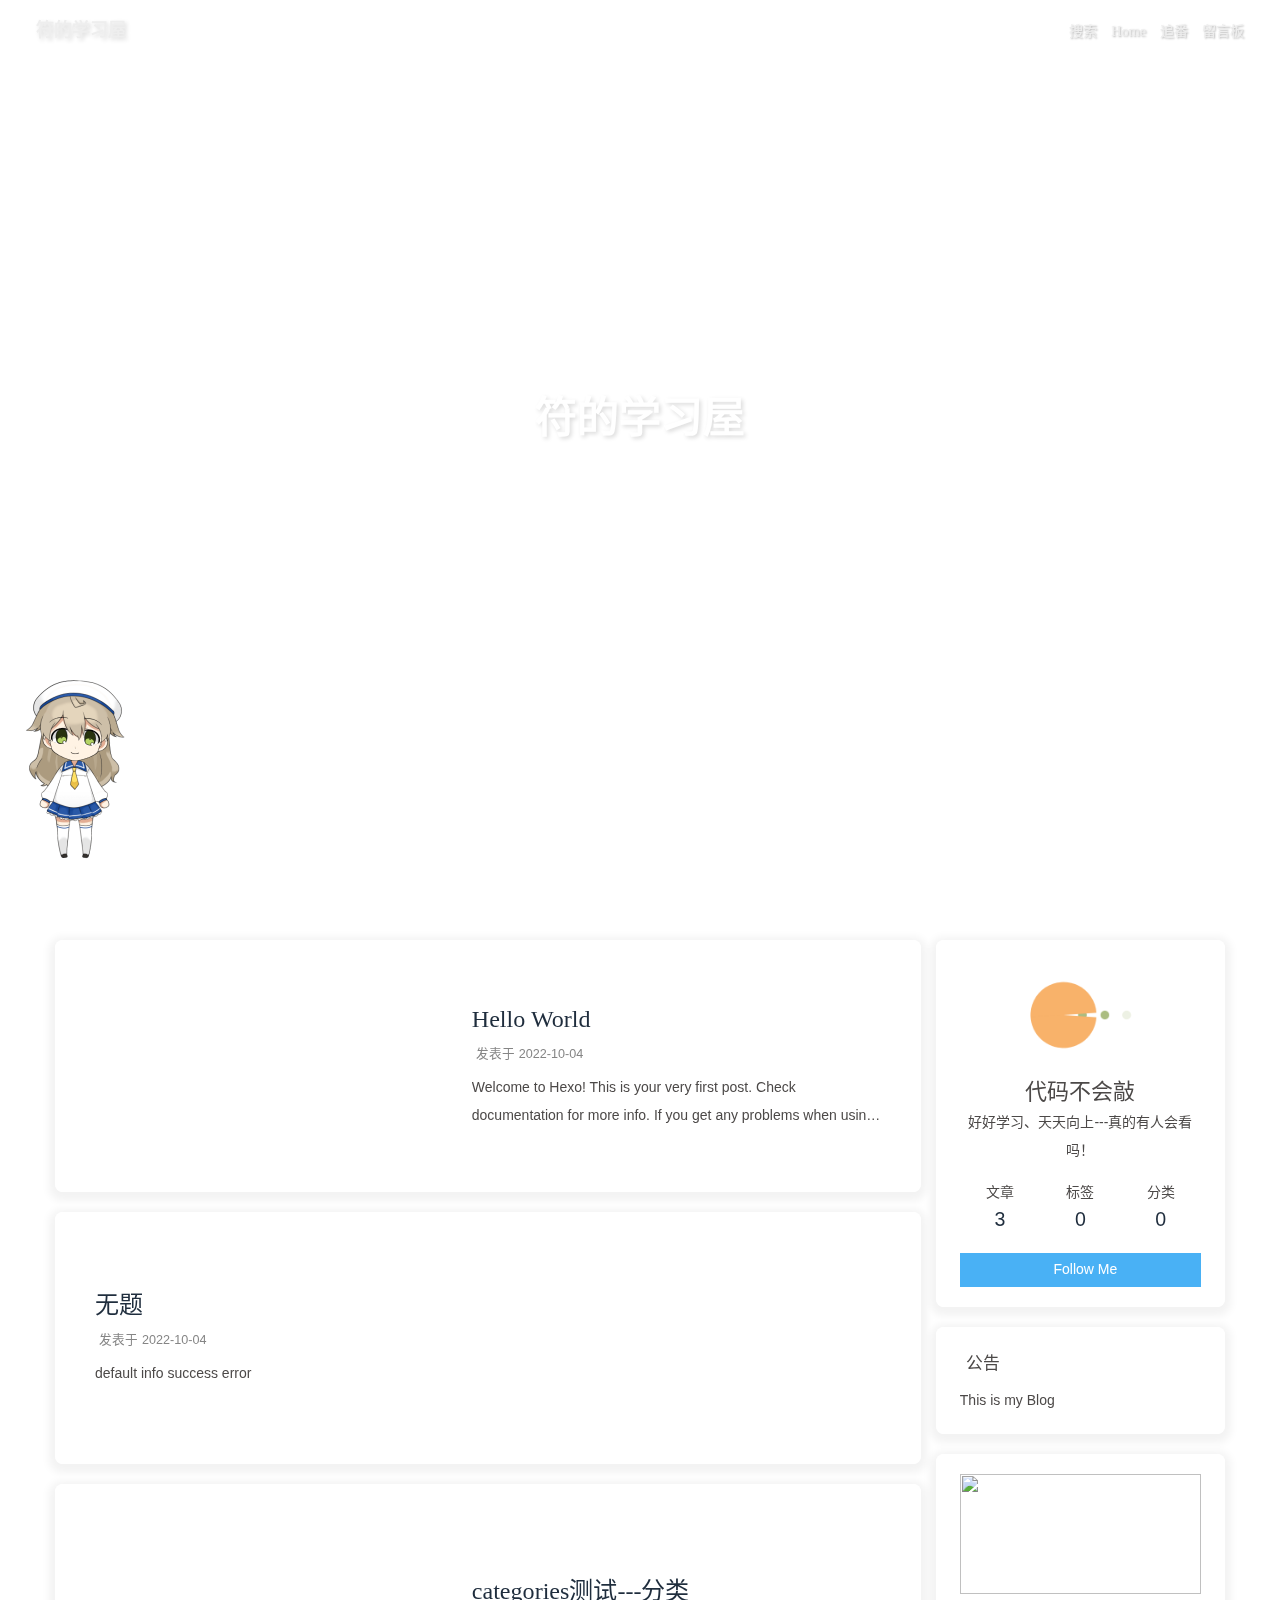
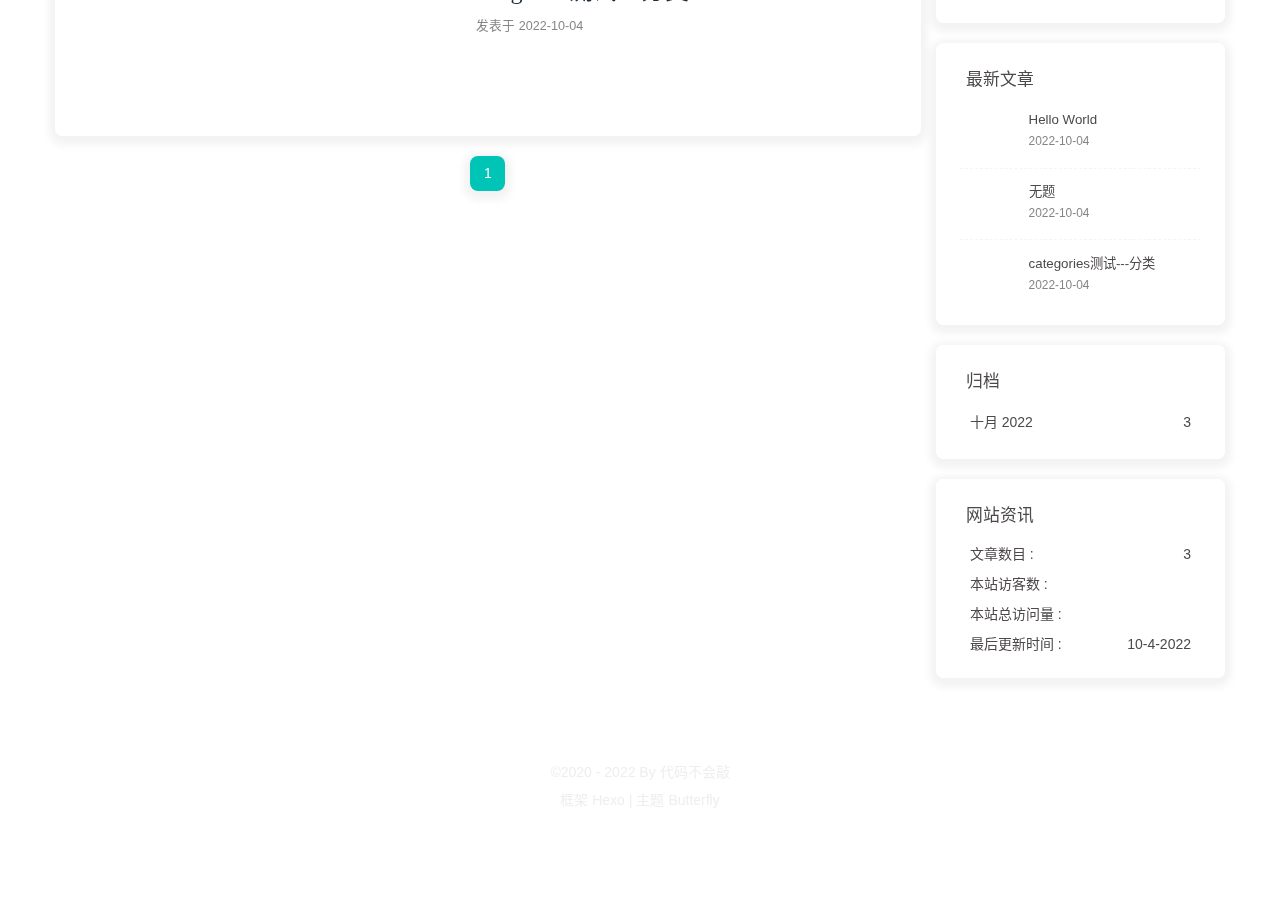
==== commit 4dafb2f3: "更新睡觉 Updated By Github Actions" ====
--- a/index.html
+++ b/index.html
@@ -34,7 +34,7 @@
   isPhotoFigcaption: false,
   islazyload: false,
   isAnchor: false
-}</script><script id="config-diff">var GLOBAL_CONFIG_SITE={title:"符的学习屋",isPost:!1,isHome:!0,isHighlightShrink:!1,isToc:!1,postUpdate:"2022-10-04 17:24:50"}</script><noscript><style>#nav{opacity:1}.justified-gallery img{opacity:1}#post-meta time,#recent-posts time{display:inline!important}</style></noscript><script>(win=>{
+}</script><script id="config-diff">var GLOBAL_CONFIG_SITE={title:"符的学习屋",isPost:!1,isHome:!0,isHighlightShrink:!1,isToc:!1,postUpdate:"2022-10-04 18:59:25"}</script><noscript><style>#nav{opacity:1}.justified-gallery img{opacity:1}#post-meta time,#recent-posts time{display:inline!important}</style></noscript><script>(win=>{
     win.saveToLocal = {
       set: function setWithExpiry(key, value, ttl) {
         if (ttl === 0) return
@@ -110,7 +110,7 @@
       }
     }
     detectApple()
-    })(window)</script><link rel="stylesheet" href="/css/custom.css" media="defer" onload='this.media="all"'><link rel="stylesheet" href="https://cdn.cbd.int/hexo-butterfly-clock-anzhiyu@1.1.6/lib/clock.min.css"><link rel="stylesheet" href="https://npm.elemecdn.com/anzhiyu-blog@2.0.4/css/runtime/runtime.min.css" media="print" onload='this.media="all"'><link rel="stylesheet" href="https://cdn.cbd.int/hexo-butterfly-wowjs/lib/animate.min.css" media="print" onload='this.media="screen"'><link rel="stylesheet" href="https://cdn.cbd.int/hexo-butterfly-tag-plugins-plus@latest/lib/assets/font-awesome-animation.min.css" media="defer" onload='this.media="all"'><link rel="stylesheet" href="https://cdn.cbd.int/hexo-butterfly-tag-plugins-plus@latest/lib/tag_plugins.css" media="defer" onload='this.media="all"'><script src="https://cdn.cbd.int/hexo-butterfly-tag-plugins-plus@latest/lib/assets/carousel-touch.js"></script><meta name="generator" content="Hexo 6.3.0"><link rel="alternate" href="/atom.xml" title="符的学习屋" type="application/atom+xml"></head><body><div id="web_bg"></div><div id="sidebar"><div id="menu-mask"></div><div id="sidebar-menus"><div class="avatar-img is-center"><img src="https://i.loli.net/2021/02/24/5O1day2nriDzjSu.png" onerror='onerror=null,src="/img/friend_404.gif"' alt="avatar"></div><div class="sidebar-site-data site-data is-center"><a href="/archives/"><div class="headline">文章</div><div class="length-num">2</div></a><a href="/tags/"><div class="headline">标签</div><div class="length-num">0</div></a><a href="/categories/"><div class="headline">分类</div><div class="length-num">0</div></a></div><hr><div class="menus_items"><div class="menus_item"><a class="site-page" href="/"><i class="fa-fw fas fa-home"></i> <span>Home</span></a></div><div class="menus_item"><a class="site-page" href="/bangumis/"><i class="fa-fw"></i> <span>追番</span></a></div><div class="menus_item"><a class="site-page" href="/comments/"><i class="fa-fw fas fa-envelope"></i> <span>留言板</span></a></div></div></div></div><div class="page" id="body-wrap"><header class="full_page" id="page-header"><nav id="nav"><span id="blog_name"><a id="site-name" href="/">符的学习屋</a></span><div id="menus"><div id="search-button"><a class="site-page social-icon search"><i class="fas fa-search fa-fw"></i> <span>搜索</span></a></div><div class="menus_items"><div class="menus_item"><a class="site-page" href="/"><i class="fa-fw fas fa-home"></i> <span>Home</span></a></div><div class="menus_item"><a class="site-page" href="/bangumis/"><i class="fa-fw"></i> <span>追番</span></a></div><div class="menus_item"><a class="site-page" href="/comments/"><i class="fa-fw fas fa-envelope"></i> <span>留言板</span></a></div></div><div id="toggle-menu"><a class="site-page"><i class="fas fa-bars fa-fw"></i></a></div></div></nav><div id="site-info"><h1 id="site-title">符的学习屋</h1></div><div id="scroll-down"><i class="fas fa-angle-down scroll-down-effects"></i></div></header><main class="layout" id="content-inner"><div class="recent-posts" id="recent-posts"><div class="recent-post-item"><div class="post_cover left"><a href="/posts/16107.html" title="Hello World"><img class="post_bg" src="[data-uri]" onerror='this.onerror=null,this.src="/img/404.jpg"' alt="Hello World"></a></div><div class="recent-post-info"><a class="article-title" href="/posts/16107.html" title="Hello World">Hello World</a><div class="article-meta-wrap"><span class="post-meta-date"><i class="far fa-calendar-alt"></i><span class="article-meta-label">发表于</span><time datetime="2022-10-04T09:24:25.556Z" title="发表于 2022-10-04 17:24:25">2022-10-04</time></span></div><div class="content">Welcome to Hexo! This is your very first post. Check documentation for more info. If you get any problems when using Hexo, you can find the answer in troubleshooting or you can ask me on GitHub. Quick StartCreate a new post1$ hexo new &quot;My New Post&quot; More info: Writing Run server1$ hexo server More info: Server Generate static files1$ hexo generate More info: Generating Deploy to remote sites1$ hexo deploy More info: Deployment</div></div></div><div class="recent-post-item"><div class="post_cover right"><a href="/posts/0.html" title="无题"><img class="post_bg" src="[data-uri]" onerror='this.onerror=null,this.src="/img/404.jpg"' alt="无题"></a></div><div class="recent-post-info"><a class="article-title" href="/posts/0.html" title="无题">无题</a><div class="article-meta-wrap"><span class="post-meta-date"><i class="far fa-calendar-alt"></i><span class="article-meta-label">发表于</span><time datetime="2022-10-04T09:24:25.556Z" title="发表于 2022-10-04 17:24:25">2022-10-04</time></span></div><div class="content">default info success error</div></div></div><nav id="pagination"><div class="pagination"><span class="page-number current">1</span></div></nav></div><div class="aside-content" id="aside-content"><div class="card-widget card-info"><div class="is-center"><div class="avatar-img"><img src="https://i.loli.net/2021/02/24/5O1day2nriDzjSu.png" onerror='this.onerror=null,this.src="/img/friend_404.gif"' alt="avatar"></div><div class="author-info__name">代码不会敲</div><div class="author-info__description">好好学习、天天向上---真的有人会看吗！</div></div><div class="card-info-data site-data is-center"><a href="/archives/"><div class="headline">文章</div><div class="length-num">2</div></a><a href="/tags/"><div class="headline">标签</div><div class="length-num">0</div></a><a href="/categories/"><div class="headline">分类</div><div class="length-num">0</div></a></div><a id="card-info-btn" target="_blank" rel="noopener" href="https://github.com/xxxxxx"><i class="fab fa-github"></i><span>Follow Me</span></a></div><div class="card-widget card-announcement"><div class="item-headline"><i class="fas fa-bullhorn fa-shake"></i><span>公告</span></div><div class="announcement_content">This is my Blog</div></div><div class="sticky_layout"><div class="card-widget card-recent-post"><div class="item-headline"><i class="fas fa-history"></i><span>最新文章</span></div><div class="aside-list"><div class="aside-list-item"><a class="thumbnail" href="/posts/16107.html" title="Hello World"><img src="[data-uri]" onerror='this.onerror=null,this.src="/img/404.jpg"' alt="Hello World"></a><div class="content"><a class="title" href="/posts/16107.html" title="Hello World">Hello World</a><time datetime="2022-10-04T09:24:25.556Z" title="发表于 2022-10-04 17:24:25">2022-10-04</time></div></div><div class="aside-list-item"><a class="thumbnail" href="/posts/0.html" title="无题"><img src="[data-uri]" onerror='this.onerror=null,this.src="/img/404.jpg"' alt="无题"></a><div class="content"><a class="title" href="/posts/0.html" title="无题">无题</a><time datetime="2022-10-04T09:24:25.556Z" title="发表于 2022-10-04 17:24:25">2022-10-04</time></div></div></div></div><div class="card-widget card-archives"><div class="item-headline"><i class="fas fa-archive"></i><span>归档</span></div><ul class="card-archive-list"><li class="card-archive-list-item"><a class="card-archive-list-link" href="/archives/2022/10/"><span class="card-archive-list-date">十月 2022</span><span class="card-archive-list-count">2</span></a></li></ul></div><div class="card-widget card-webinfo"><div class="item-headline"><i class="fas fa-chart-line"></i><span>网站资讯</span></div><div class="webinfo"><div class="webinfo-item"><div class="item-name">文章数目 :</div><div class="item-count">2</div></div><div class="webinfo-item"><div class="item-name">本站访客数 :</div><div class="item-count" id="busuanzi_value_site_uv"><i class="fa-solid fa-spinner fa-spin"></i></div></div><div class="webinfo-item"><div class="item-name">本站总访问量 :</div><div class="item-count" id="busuanzi_value_site_pv"><i class="fa-solid fa-spinner fa-spin"></i></div></div><div class="webinfo-item"><div class="item-name">最后更新时间 :</div><div class="item-count" id="last-push-date" data-lastpushdate="2022-10-04T09:24:50.628Z"><i class="fa-solid fa-spinner fa-spin"></i></div></div></div></div></div></div></main><footer id="footer"><div id="footer-wrap"><div class="copyright">&copy;2020 - 2022 By 代码不会敲</div><div class="framework-info"><span>框架</span> <a target="_blank" rel="noopener" href="https://hexo.io">Hexo</a><span class="footer-separator">|</span><span>主题</span> <a target="_blank" rel="noopener" href="https://github.com/jerryc127/hexo-theme-butterfly">Butterfly</a></div></div></footer></div><div id="rightside"><div id="rightside-config-hide"><button id="darkmode" type="button" title="浅色和深色模式转换"><i class="fas fa-adjust"></i></button><button id="hide-aside-btn" type="button" title="单栏和双栏切换"><i class="fas fa-arrows-alt-h"></i></button></div><div id="rightside-config-show"><button id="rightside_config" type="button" title="设置"><i class="fas fa-cog fa-spin"></i></button><button id="go-up" type="button" title="回到顶部"><i class="fas fa-arrow-up"></i></button></div></div><div id="local-search"><div class="search-dialog"><nav class="search-nav"><span class="search-dialog-title">搜索</span><span id="loading-status"></span><button class="search-close-button"><i class="fas fa-times"></i></button></nav><div class="is-center" id="loading-database"><i class="fas fa-spinner fa-pulse"></i> <span>数据库加载中</span></div><div class="search-wrap"><div id="local-search-input"><div class="local-search-box"><input class="local-search-box--input" placeholder="搜索文章" type="text"></div></div><hr><div id="local-search-results"></div></div></div><div id="search-mask"></div></div><div><script src="/js/utils.js"></script><script src="/js/main.js"></script><script src="https://cdn.jsdelivr.net/npm/@fancyapps/ui/dist/fancybox.umd.min.js"></script><script src="/js/search/local-search.js"></script><div class="js-pjax"></div><div class="aplayer no-destroy" data-id="1708664797" data-server="tencent" data-type="playlist" data-order="list" data-fixed="true" data-preload="auto" data-autoplay="false" data-mutex="true"></div><link rel="stylesheet" href="https://cdn.jsdelivr.net/npm/aplayer/dist/APlayer.min.css" media="print" onload='this.media="all"'><script src="https://cdn.jsdelivr.net/npm/aplayer/dist/APlayer.min.js"></script><script src="https://cdn.jsdelivr.net/npm/butterfly-extsrc/metingjs/dist/Meting.min.js"></script><div class="app-refresh" id="app-refresh" style="position:fixed;top:-2.2rem;left:0;right:0;z-index:99999;padding:0 1rem;font-size:15px;height:2.2rem;transition:all .3s ease"><div class="app-refresh-wrap" style="display:flex;color:#fff;height:100%;align-items:center;justify-content:center"><label>✨ 有新文章啦！ 👉</label><a href="javascript:void(0)" onclick="location.reload()"><span style="color:#fff;text-decoration:underline;cursor:pointer">🍗点击食用🍔</span></a></div></div><script>if ('serviceWorker' in navigator) {
+    })(window)</script><link rel="stylesheet" href="/css/custom.css" media="defer" onload='this.media="all"'><link rel="stylesheet" href="https://cdn.cbd.int/hexo-butterfly-clock-anzhiyu@1.1.6/lib/clock.min.css"><link rel="stylesheet" href="https://npm.elemecdn.com/anzhiyu-blog@2.0.4/css/runtime/runtime.min.css" media="print" onload='this.media="all"'><link rel="stylesheet" href="https://cdn.cbd.int/hexo-butterfly-wowjs/lib/animate.min.css" media="print" onload='this.media="screen"'><link rel="stylesheet" href="https://cdn.cbd.int/hexo-butterfly-tag-plugins-plus@latest/lib/assets/font-awesome-animation.min.css" media="defer" onload='this.media="all"'><link rel="stylesheet" href="https://cdn.cbd.int/hexo-butterfly-tag-plugins-plus@latest/lib/tag_plugins.css" media="defer" onload='this.media="all"'><script src="https://cdn.cbd.int/hexo-butterfly-tag-plugins-plus@latest/lib/assets/carousel-touch.js"></script><meta name="generator" content="Hexo 6.3.0"><link rel="alternate" href="/atom.xml" title="符的学习屋" type="application/atom+xml"></head><body><div id="web_bg"></div><div id="sidebar"><div id="menu-mask"></div><div id="sidebar-menus"><div class="avatar-img is-center"><img src="https://i.loli.net/2021/02/24/5O1day2nriDzjSu.png" onerror='onerror=null,src="/img/friend_404.gif"' alt="avatar"></div><div class="sidebar-site-data site-data is-center"><a href="/archives/"><div class="headline">文章</div><div class="length-num">3</div></a><a href="/tags/"><div class="headline">标签</div><div class="length-num">0</div></a><a href="/categories/"><div class="headline">分类</div><div class="length-num">0</div></a></div><hr><div class="menus_items"><div class="menus_item"><a class="site-page" href="/"><i class="fa-fw fas fa-home"></i> <span>Home</span></a></div><div class="menus_item"><a class="site-page" href="/bangumis/"><i class="fa-fw"></i> <span>追番</span></a></div><div class="menus_item"><a class="site-page" href="/comments/"><i class="fa-fw fas fa-envelope"></i> <span>留言板</span></a></div></div></div></div><div class="page" id="body-wrap"><header class="full_page" id="page-header"><nav id="nav"><span id="blog_name"><a id="site-name" href="/">符的学习屋</a></span><div id="menus"><div id="search-button"><a class="site-page social-icon search"><i class="fas fa-search fa-fw"></i> <span>搜索</span></a></div><div class="menus_items"><div class="menus_item"><a class="site-page" href="/"><i class="fa-fw fas fa-home"></i> <span>Home</span></a></div><div class="menus_item"><a class="site-page" href="/bangumis/"><i class="fa-fw"></i> <span>追番</span></a></div><div class="menus_item"><a class="site-page" href="/comments/"><i class="fa-fw fas fa-envelope"></i> <span>留言板</span></a></div></div><div id="toggle-menu"><a class="site-page"><i class="fas fa-bars fa-fw"></i></a></div></div></nav><div id="site-info"><h1 id="site-title">符的学习屋</h1></div><div id="scroll-down"><i class="fas fa-angle-down scroll-down-effects"></i></div></header><main class="layout" id="content-inner"><div class="recent-posts" id="recent-posts"><div class="recent-post-item"><div class="post_cover left"><a href="/posts/16107.html" title="Hello World"><img class="post_bg" src="[data-uri]" onerror='this.onerror=null,this.src="/img/404.jpg"' alt="Hello World"></a></div><div class="recent-post-info"><a class="article-title" href="/posts/16107.html" title="Hello World">Hello World</a><div class="article-meta-wrap"><span class="post-meta-date"><i class="far fa-calendar-alt"></i><span class="article-meta-label">发表于</span><time datetime="2022-10-04T10:59:04.939Z" title="发表于 2022-10-04 18:59:04">2022-10-04</time></span></div><div class="content">Welcome to Hexo! This is your very first post. Check documentation for more info. If you get any problems when using Hexo, you can find the answer in troubleshooting or you can ask me on GitHub. Quick StartCreate a new post1$ hexo new &quot;My New Post&quot; More info: Writing Run server1$ hexo server More info: Server Generate static files1$ hexo generate More info: Generating Deploy to remote sites1$ hexo deploy More info: Deployment</div></div></div><div class="recent-post-item"><div class="post_cover right"><a href="/posts/0.html" title="无题"><img class="post_bg" src="[data-uri]" onerror='this.onerror=null,this.src="/img/404.jpg"' alt="无题"></a></div><div class="recent-post-info"><a class="article-title" href="/posts/0.html" title="无题">无题</a><div class="article-meta-wrap"><span class="post-meta-date"><i class="far fa-calendar-alt"></i><span class="article-meta-label">发表于</span><time datetime="2022-10-04T10:59:04.939Z" title="发表于 2022-10-04 18:59:04">2022-10-04</time></span></div><div class="content">default info success error</div></div></div><div class="recent-post-item"><div class="post_cover left"><a href="/posts/undefined.html" title="categories测试---分类"><img class="post_bg" src="[data-uri]" onerror='this.onerror=null,this.src="/img/404.jpg"' alt="categories测试---分类"></a></div><div class="recent-post-info"><a class="article-title" href="/posts/undefined.html" title="categories测试---分类">categories测试---分类</a><div class="article-meta-wrap"><span class="post-meta-date"><i class="far fa-calendar-alt"></i><span class="article-meta-label">发表于</span><time datetime="2022-10-04T10:00:03.000Z" title="发表于 2022-10-04 18:00:03">2022-10-04</time></span></div><div class="content"></div></div></div><nav id="pagination"><div class="pagination"><span class="page-number current">1</span></div></nav></div><div class="aside-content" id="aside-content"><div class="card-widget card-info"><div class="is-center"><div class="avatar-img"><img src="https://i.loli.net/2021/02/24/5O1day2nriDzjSu.png" onerror='this.onerror=null,this.src="/img/friend_404.gif"' alt="avatar"></div><div class="author-info__name">代码不会敲</div><div class="author-info__description">好好学习、天天向上---真的有人会看吗！</div></div><div class="card-info-data site-data is-center"><a href="/archives/"><div class="headline">文章</div><div class="length-num">3</div></a><a href="/tags/"><div class="headline">标签</div><div class="length-num">0</div></a><a href="/categories/"><div class="headline">分类</div><div class="length-num">0</div></a></div><a id="card-info-btn" target="_blank" rel="noopener" href="https://github.com/xxxxxx"><i class="fab fa-github"></i><span>Follow Me</span></a></div><div class="card-widget card-announcement"><div class="item-headline"><i class="fas fa-bullhorn fa-shake"></i><span>公告</span></div><div class="announcement_content">This is my Blog</div></div><div class="sticky_layout"><div class="card-widget card-recent-post"><div class="item-headline"><i class="fas fa-history"></i><span>最新文章</span></div><div class="aside-list"><div class="aside-list-item"><a class="thumbnail" href="/posts/16107.html" title="Hello World"><img src="[data-uri]" onerror='this.onerror=null,this.src="/img/404.jpg"' alt="Hello World"></a><div class="content"><a class="title" href="/posts/16107.html" title="Hello World">Hello World</a><time datetime="2022-10-04T10:59:04.939Z" title="发表于 2022-10-04 18:59:04">2022-10-04</time></div></div><div class="aside-list-item"><a class="thumbnail" href="/posts/0.html" title="无题"><img src="[data-uri]" onerror='this.onerror=null,this.src="/img/404.jpg"' alt="无题"></a><div class="content"><a class="title" href="/posts/0.html" title="无题">无题</a><time datetime="2022-10-04T10:59:04.939Z" title="发表于 2022-10-04 18:59:04">2022-10-04</time></div></div><div class="aside-list-item"><a class="thumbnail" href="/posts/undefined.html" title="categories测试---分类"><img src="[data-uri]" onerror='this.onerror=null,this.src="/img/404.jpg"' alt="categories测试---分类"></a><div class="content"><a class="title" href="/posts/undefined.html" title="categories测试---分类">categories测试---分类</a><time datetime="2022-10-04T10:00:03.000Z" title="发表于 2022-10-04 18:00:03">2022-10-04</time></div></div></div></div><div class="card-widget card-archives"><div class="item-headline"><i class="fas fa-archive"></i><span>归档</span></div><ul class="card-archive-list"><li class="card-archive-list-item"><a class="card-archive-list-link" href="/archives/2022/10/"><span class="card-archive-list-date">十月 2022</span><span class="card-archive-list-count">3</span></a></li></ul></div><div class="card-widget card-webinfo"><div class="item-headline"><i class="fas fa-chart-line"></i><span>网站资讯</span></div><div class="webinfo"><div class="webinfo-item"><div class="item-name">文章数目 :</div><div class="item-count">3</div></div><div class="webinfo-item"><div class="item-name">本站访客数 :</div><div class="item-count" id="busuanzi_value_site_uv"><i class="fa-solid fa-spinner fa-spin"></i></div></div><div class="webinfo-item"><div class="item-name">本站总访问量 :</div><div class="item-count" id="busuanzi_value_site_pv"><i class="fa-solid fa-spinner fa-spin"></i></div></div><div class="webinfo-item"><div class="item-name">最后更新时间 :</div><div class="item-count" id="last-push-date" data-lastpushdate="2022-10-04T10:59:25.338Z"><i class="fa-solid fa-spinner fa-spin"></i></div></div></div></div></div></div></main><footer id="footer"><div id="footer-wrap"><div class="copyright">&copy;2020 - 2022 By 代码不会敲</div><div class="framework-info"><span>框架</span> <a target="_blank" rel="noopener" href="https://hexo.io">Hexo</a><span class="footer-separator">|</span><span>主题</span> <a target="_blank" rel="noopener" href="https://github.com/jerryc127/hexo-theme-butterfly">Butterfly</a></div></div></footer></div><div id="rightside"><div id="rightside-config-hide"><button id="darkmode" type="button" title="浅色和深色模式转换"><i class="fas fa-adjust"></i></button><button id="hide-aside-btn" type="button" title="单栏和双栏切换"><i class="fas fa-arrows-alt-h"></i></button></div><div id="rightside-config-show"><button id="rightside_config" type="button" title="设置"><i class="fas fa-cog fa-spin"></i></button><button id="go-up" type="button" title="回到顶部"><i class="fas fa-arrow-up"></i></button></div></div><div id="local-search"><div class="search-dialog"><nav class="search-nav"><span class="search-dialog-title">搜索</span><span id="loading-status"></span><button class="search-close-button"><i class="fas fa-times"></i></button></nav><div class="is-center" id="loading-database"><i class="fas fa-spinner fa-pulse"></i> <span>数据库加载中</span></div><div class="search-wrap"><div id="local-search-input"><div class="local-search-box"><input class="local-search-box--input" placeholder="搜索文章" type="text"></div></div><hr><div id="local-search-results"></div></div></div><div id="search-mask"></div></div><div><script src="/js/utils.js"></script><script src="/js/main.js"></script><script src="https://cdn.jsdelivr.net/npm/@fancyapps/ui/dist/fancybox.umd.min.js"></script><script src="/js/search/local-search.js"></script><div class="js-pjax"></div><div class="aplayer no-destroy" data-id="1708664797" data-server="tencent" data-type="playlist" data-order="list" data-fixed="true" data-preload="auto" data-autoplay="false" data-mutex="true"></div><link rel="stylesheet" href="https://cdn.jsdelivr.net/npm/aplayer/dist/APlayer.min.css" media="print" onload='this.media="all"'><script src="https://cdn.jsdelivr.net/npm/aplayer/dist/APlayer.min.js"></script><script src="https://cdn.jsdelivr.net/npm/butterfly-extsrc/metingjs/dist/Meting.min.js"></script><div class="app-refresh" id="app-refresh" style="position:fixed;top:-2.2rem;left:0;right:0;z-index:99999;padding:0 1rem;font-size:15px;height:2.2rem;transition:all .3s ease"><div class="app-refresh-wrap" style="display:flex;color:#fff;height:100%;align-items:center;justify-content:center"><label>✨ 有新文章啦！ 👉</label><a href="javascript:void(0)" onclick="location.reload()"><span style="color:#fff;text-decoration:underline;cursor:pointer">🍗点击食用🍔</span></a></div></div><script>if ('serviceWorker' in navigator) {
 if (navigator.serviceWorker.controller) {
 navigator.serviceWorker.addEventListener('controllerchange', function() {
 showNotification()
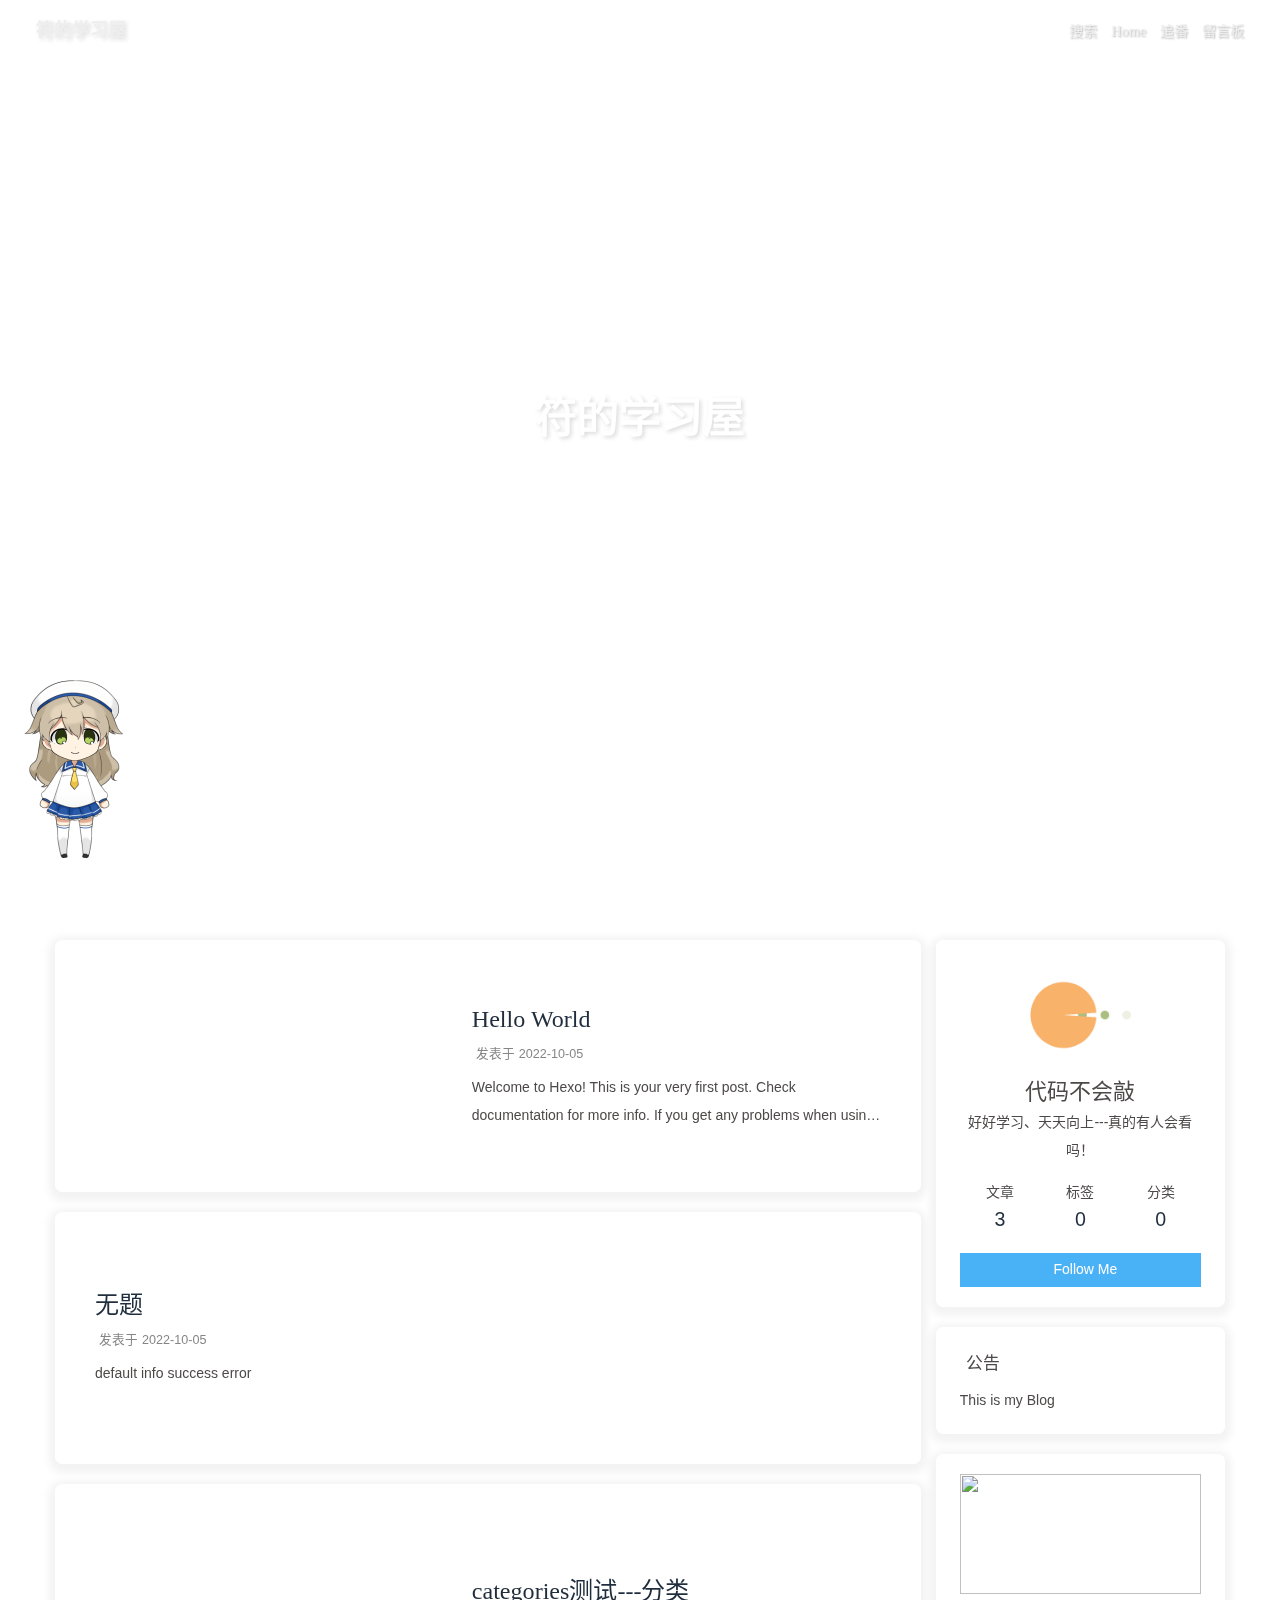
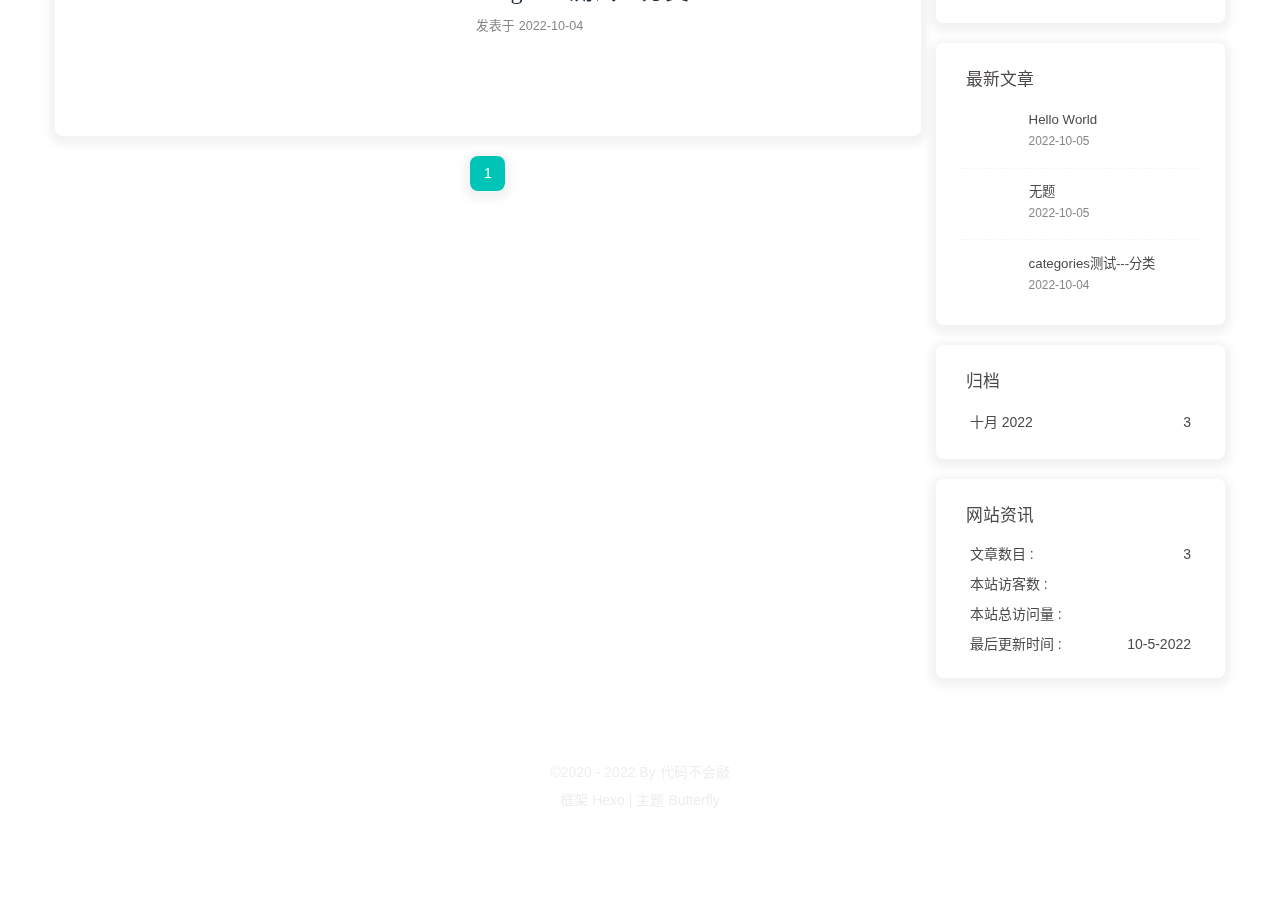
==== commit 5f999c0a: "背景更新 Updated By Github Actions" ====
--- a/index.html
+++ b/index.html
@@ -34,7 +34,7 @@
   isPhotoFigcaption: false,
   islazyload: false,
   isAnchor: false
-}</script><script id="config-diff">var GLOBAL_CONFIG_SITE={title:"符的学习屋",isPost:!1,isHome:!0,isHighlightShrink:!1,isToc:!1,postUpdate:"2022-10-04 18:59:25"}</script><noscript><style>#nav{opacity:1}.justified-gallery img{opacity:1}#post-meta time,#recent-posts time{display:inline!important}</style></noscript><script>(win=>{
+}</script><script id="config-diff">var GLOBAL_CONFIG_SITE={title:"符的学习屋",isPost:!1,isHome:!0,isHighlightShrink:!1,isToc:!1,postUpdate:"2022-10-05 14:45:34"}</script><noscript><style>#nav{opacity:1}.justified-gallery img{opacity:1}#post-meta time,#recent-posts time{display:inline!important}</style></noscript><script>(win=>{
     win.saveToLocal = {
       set: function setWithExpiry(key, value, ttl) {
         if (ttl === 0) return
@@ -110,7 +110,7 @@
       }
     }
     detectApple()
-    })(window)</script><link rel="stylesheet" href="/css/custom.css" media="defer" onload='this.media="all"'><link rel="stylesheet" href="https://cdn.cbd.int/hexo-butterfly-clock-anzhiyu@1.1.6/lib/clock.min.css"><link rel="stylesheet" href="https://npm.elemecdn.com/anzhiyu-blog@2.0.4/css/runtime/runtime.min.css" media="print" onload='this.media="all"'><link rel="stylesheet" href="https://cdn.cbd.int/hexo-butterfly-wowjs/lib/animate.min.css" media="print" onload='this.media="screen"'><link rel="stylesheet" href="https://cdn.cbd.int/hexo-butterfly-tag-plugins-plus@latest/lib/assets/font-awesome-animation.min.css" media="defer" onload='this.media="all"'><link rel="stylesheet" href="https://cdn.cbd.int/hexo-butterfly-tag-plugins-plus@latest/lib/tag_plugins.css" media="defer" onload='this.media="all"'><script src="https://cdn.cbd.int/hexo-butterfly-tag-plugins-plus@latest/lib/assets/carousel-touch.js"></script><meta name="generator" content="Hexo 6.3.0"><link rel="alternate" href="/atom.xml" title="符的学习屋" type="application/atom+xml"></head><body><div id="web_bg"></div><div id="sidebar"><div id="menu-mask"></div><div id="sidebar-menus"><div class="avatar-img is-center"><img src="https://i.loli.net/2021/02/24/5O1day2nriDzjSu.png" onerror='onerror=null,src="/img/friend_404.gif"' alt="avatar"></div><div class="sidebar-site-data site-data is-center"><a href="/archives/"><div class="headline">文章</div><div class="length-num">3</div></a><a href="/tags/"><div class="headline">标签</div><div class="length-num">0</div></a><a href="/categories/"><div class="headline">分类</div><div class="length-num">0</div></a></div><hr><div class="menus_items"><div class="menus_item"><a class="site-page" href="/"><i class="fa-fw fas fa-home"></i> <span>Home</span></a></div><div class="menus_item"><a class="site-page" href="/bangumis/"><i class="fa-fw"></i> <span>追番</span></a></div><div class="menus_item"><a class="site-page" href="/comments/"><i class="fa-fw fas fa-envelope"></i> <span>留言板</span></a></div></div></div></div><div class="page" id="body-wrap"><header class="full_page" id="page-header"><nav id="nav"><span id="blog_name"><a id="site-name" href="/">符的学习屋</a></span><div id="menus"><div id="search-button"><a class="site-page social-icon search"><i class="fas fa-search fa-fw"></i> <span>搜索</span></a></div><div class="menus_items"><div class="menus_item"><a class="site-page" href="/"><i class="fa-fw fas fa-home"></i> <span>Home</span></a></div><div class="menus_item"><a class="site-page" href="/bangumis/"><i class="fa-fw"></i> <span>追番</span></a></div><div class="menus_item"><a class="site-page" href="/comments/"><i class="fa-fw fas fa-envelope"></i> <span>留言板</span></a></div></div><div id="toggle-menu"><a class="site-page"><i class="fas fa-bars fa-fw"></i></a></div></div></nav><div id="site-info"><h1 id="site-title">符的学习屋</h1></div><div id="scroll-down"><i class="fas fa-angle-down scroll-down-effects"></i></div></header><main class="layout" id="content-inner"><div class="recent-posts" id="recent-posts"><div class="recent-post-item"><div class="post_cover left"><a href="/posts/16107.html" title="Hello World"><img class="post_bg" src="[data-uri]" onerror='this.onerror=null,this.src="/img/404.jpg"' alt="Hello World"></a></div><div class="recent-post-info"><a class="article-title" href="/posts/16107.html" title="Hello World">Hello World</a><div class="article-meta-wrap"><span class="post-meta-date"><i class="far fa-calendar-alt"></i><span class="article-meta-label">发表于</span><time datetime="2022-10-04T10:59:04.939Z" title="发表于 2022-10-04 18:59:04">2022-10-04</time></span></div><div class="content">Welcome to Hexo! This is your very first post. Check documentation for more info. If you get any problems when using Hexo, you can find the answer in troubleshooting or you can ask me on GitHub. Quick StartCreate a new post1$ hexo new &quot;My New Post&quot; More info: Writing Run server1$ hexo server More info: Server Generate static files1$ hexo generate More info: Generating Deploy to remote sites1$ hexo deploy More info: Deployment</div></div></div><div class="recent-post-item"><div class="post_cover right"><a href="/posts/0.html" title="无题"><img class="post_bg" src="[data-uri]" onerror='this.onerror=null,this.src="/img/404.jpg"' alt="无题"></a></div><div class="recent-post-info"><a class="article-title" href="/posts/0.html" title="无题">无题</a><div class="article-meta-wrap"><span class="post-meta-date"><i class="far fa-calendar-alt"></i><span class="article-meta-label">发表于</span><time datetime="2022-10-04T10:59:04.939Z" title="发表于 2022-10-04 18:59:04">2022-10-04</time></span></div><div class="content">default info success error</div></div></div><div class="recent-post-item"><div class="post_cover left"><a href="/posts/undefined.html" title="categories测试---分类"><img class="post_bg" src="[data-uri]" onerror='this.onerror=null,this.src="/img/404.jpg"' alt="categories测试---分类"></a></div><div class="recent-post-info"><a class="article-title" href="/posts/undefined.html" title="categories测试---分类">categories测试---分类</a><div class="article-meta-wrap"><span class="post-meta-date"><i class="far fa-calendar-alt"></i><span class="article-meta-label">发表于</span><time datetime="2022-10-04T10:00:03.000Z" title="发表于 2022-10-04 18:00:03">2022-10-04</time></span></div><div class="content"></div></div></div><nav id="pagination"><div class="pagination"><span class="page-number current">1</span></div></nav></div><div class="aside-content" id="aside-content"><div class="card-widget card-info"><div class="is-center"><div class="avatar-img"><img src="https://i.loli.net/2021/02/24/5O1day2nriDzjSu.png" onerror='this.onerror=null,this.src="/img/friend_404.gif"' alt="avatar"></div><div class="author-info__name">代码不会敲</div><div class="author-info__description">好好学习、天天向上---真的有人会看吗！</div></div><div class="card-info-data site-data is-center"><a href="/archives/"><div class="headline">文章</div><div class="length-num">3</div></a><a href="/tags/"><div class="headline">标签</div><div class="length-num">0</div></a><a href="/categories/"><div class="headline">分类</div><div class="length-num">0</div></a></div><a id="card-info-btn" target="_blank" rel="noopener" href="https://github.com/xxxxxx"><i class="fab fa-github"></i><span>Follow Me</span></a></div><div class="card-widget card-announcement"><div class="item-headline"><i class="fas fa-bullhorn fa-shake"></i><span>公告</span></div><div class="announcement_content">This is my Blog</div></div><div class="sticky_layout"><div class="card-widget card-recent-post"><div class="item-headline"><i class="fas fa-history"></i><span>最新文章</span></div><div class="aside-list"><div class="aside-list-item"><a class="thumbnail" href="/posts/16107.html" title="Hello World"><img src="[data-uri]" onerror='this.onerror=null,this.src="/img/404.jpg"' alt="Hello World"></a><div class="content"><a class="title" href="/posts/16107.html" title="Hello World">Hello World</a><time datetime="2022-10-04T10:59:04.939Z" title="发表于 2022-10-04 18:59:04">2022-10-04</time></div></div><div class="aside-list-item"><a class="thumbnail" href="/posts/0.html" title="无题"><img src="[data-uri]" onerror='this.onerror=null,this.src="/img/404.jpg"' alt="无题"></a><div class="content"><a class="title" href="/posts/0.html" title="无题">无题</a><time datetime="2022-10-04T10:59:04.939Z" title="发表于 2022-10-04 18:59:04">2022-10-04</time></div></div><div class="aside-list-item"><a class="thumbnail" href="/posts/undefined.html" title="categories测试---分类"><img src="[data-uri]" onerror='this.onerror=null,this.src="/img/404.jpg"' alt="categories测试---分类"></a><div class="content"><a class="title" href="/posts/undefined.html" title="categories测试---分类">categories测试---分类</a><time datetime="2022-10-04T10:00:03.000Z" title="发表于 2022-10-04 18:00:03">2022-10-04</time></div></div></div></div><div class="card-widget card-archives"><div class="item-headline"><i class="fas fa-archive"></i><span>归档</span></div><ul class="card-archive-list"><li class="card-archive-list-item"><a class="card-archive-list-link" href="/archives/2022/10/"><span class="card-archive-list-date">十月 2022</span><span class="card-archive-list-count">3</span></a></li></ul></div><div class="card-widget card-webinfo"><div class="item-headline"><i class="fas fa-chart-line"></i><span>网站资讯</span></div><div class="webinfo"><div class="webinfo-item"><div class="item-name">文章数目 :</div><div class="item-count">3</div></div><div class="webinfo-item"><div class="item-name">本站访客数 :</div><div class="item-count" id="busuanzi_value_site_uv"><i class="fa-solid fa-spinner fa-spin"></i></div></div><div class="webinfo-item"><div class="item-name">本站总访问量 :</div><div class="item-count" id="busuanzi_value_site_pv"><i class="fa-solid fa-spinner fa-spin"></i></div></div><div class="webinfo-item"><div class="item-name">最后更新时间 :</div><div class="item-count" id="last-push-date" data-lastpushdate="2022-10-04T10:59:25.338Z"><i class="fa-solid fa-spinner fa-spin"></i></div></div></div></div></div></div></main><footer id="footer"><div id="footer-wrap"><div class="copyright">&copy;2020 - 2022 By 代码不会敲</div><div class="framework-info"><span>框架</span> <a target="_blank" rel="noopener" href="https://hexo.io">Hexo</a><span class="footer-separator">|</span><span>主题</span> <a target="_blank" rel="noopener" href="https://github.com/jerryc127/hexo-theme-butterfly">Butterfly</a></div></div></footer></div><div id="rightside"><div id="rightside-config-hide"><button id="darkmode" type="button" title="浅色和深色模式转换"><i class="fas fa-adjust"></i></button><button id="hide-aside-btn" type="button" title="单栏和双栏切换"><i class="fas fa-arrows-alt-h"></i></button></div><div id="rightside-config-show"><button id="rightside_config" type="button" title="设置"><i class="fas fa-cog fa-spin"></i></button><button id="go-up" type="button" title="回到顶部"><i class="fas fa-arrow-up"></i></button></div></div><div id="local-search"><div class="search-dialog"><nav class="search-nav"><span class="search-dialog-title">搜索</span><span id="loading-status"></span><button class="search-close-button"><i class="fas fa-times"></i></button></nav><div class="is-center" id="loading-database"><i class="fas fa-spinner fa-pulse"></i> <span>数据库加载中</span></div><div class="search-wrap"><div id="local-search-input"><div class="local-search-box"><input class="local-search-box--input" placeholder="搜索文章" type="text"></div></div><hr><div id="local-search-results"></div></div></div><div id="search-mask"></div></div><div><script src="/js/utils.js"></script><script src="/js/main.js"></script><script src="https://cdn.jsdelivr.net/npm/@fancyapps/ui/dist/fancybox.umd.min.js"></script><script src="/js/search/local-search.js"></script><div class="js-pjax"></div><div class="aplayer no-destroy" data-id="1708664797" data-server="tencent" data-type="playlist" data-order="list" data-fixed="true" data-preload="auto" data-autoplay="false" data-mutex="true"></div><link rel="stylesheet" href="https://cdn.jsdelivr.net/npm/aplayer/dist/APlayer.min.css" media="print" onload='this.media="all"'><script src="https://cdn.jsdelivr.net/npm/aplayer/dist/APlayer.min.js"></script><script src="https://cdn.jsdelivr.net/npm/butterfly-extsrc/metingjs/dist/Meting.min.js"></script><div class="app-refresh" id="app-refresh" style="position:fixed;top:-2.2rem;left:0;right:0;z-index:99999;padding:0 1rem;font-size:15px;height:2.2rem;transition:all .3s ease"><div class="app-refresh-wrap" style="display:flex;color:#fff;height:100%;align-items:center;justify-content:center"><label>✨ 有新文章啦！ 👉</label><a href="javascript:void(0)" onclick="location.reload()"><span style="color:#fff;text-decoration:underline;cursor:pointer">🍗点击食用🍔</span></a></div></div><script>if ('serviceWorker' in navigator) {
+    })(window)</script><link rel="stylesheet" href="/css/custom.css" media="defer" onload='this.media="all"'><link rel="stylesheet" href="https://cdn.cbd.int/hexo-butterfly-clock-anzhiyu@1.1.6/lib/clock.min.css"><link rel="stylesheet" href="https://npm.elemecdn.com/anzhiyu-blog@2.0.4/css/runtime/runtime.min.css" media="print" onload='this.media="all"'><link rel="stylesheet" href="https://cdn.cbd.int/hexo-butterfly-wowjs/lib/animate.min.css" media="print" onload='this.media="screen"'><link rel="stylesheet" href="https://cdn.cbd.int/hexo-butterfly-tag-plugins-plus@latest/lib/assets/font-awesome-animation.min.css" media="defer" onload='this.media="all"'><link rel="stylesheet" href="https://cdn.cbd.int/hexo-butterfly-tag-plugins-plus@latest/lib/tag_plugins.css" media="defer" onload='this.media="all"'><script src="https://cdn.cbd.int/hexo-butterfly-tag-plugins-plus@latest/lib/assets/carousel-touch.js"></script><meta name="generator" content="Hexo 6.3.0"><link rel="alternate" href="/atom.xml" title="符的学习屋" type="application/atom+xml"></head><body><div id="web_bg"></div><div id="sidebar"><div id="menu-mask"></div><div id="sidebar-menus"><div class="avatar-img is-center"><img src="https://i.loli.net/2021/02/24/5O1day2nriDzjSu.png" onerror='onerror=null,src="/img/friend_404.gif"' alt="avatar"></div><div class="sidebar-site-data site-data is-center"><a href="/archives/"><div class="headline">文章</div><div class="length-num">3</div></a><a href="/tags/"><div class="headline">标签</div><div class="length-num">0</div></a><a href="/categories/"><div class="headline">分类</div><div class="length-num">0</div></a></div><hr><div class="menus_items"><div class="menus_item"><a class="site-page" href="/"><i class="fa-fw fas fa-home"></i> <span>Home</span></a></div><div class="menus_item"><a class="site-page" href="/bangumis/"><i class="fa-fw"></i> <span>追番</span></a></div><div class="menus_item"><a class="site-page" href="/comments/"><i class="fa-fw fas fa-envelope"></i> <span>留言板</span></a></div></div></div></div><div class="page" id="body-wrap"><header class="full_page" id="page-header"><nav id="nav"><span id="blog_name"><a id="site-name" href="/">符的学习屋</a></span><div id="menus"><div id="search-button"><a class="site-page social-icon search"><i class="fas fa-search fa-fw"></i> <span>搜索</span></a></div><div class="menus_items"><div class="menus_item"><a class="site-page" href="/"><i class="fa-fw fas fa-home"></i> <span>Home</span></a></div><div class="menus_item"><a class="site-page" href="/bangumis/"><i class="fa-fw"></i> <span>追番</span></a></div><div class="menus_item"><a class="site-page" href="/comments/"><i class="fa-fw fas fa-envelope"></i> <span>留言板</span></a></div></div><div id="toggle-menu"><a class="site-page"><i class="fas fa-bars fa-fw"></i></a></div></div></nav><div id="site-info"><h1 id="site-title">符的学习屋</h1></div><div id="scroll-down"><i class="fas fa-angle-down scroll-down-effects"></i></div></header><main class="layout" id="content-inner"><div class="recent-posts" id="recent-posts"><div class="recent-post-item"><div class="post_cover left"><a href="/posts/16107.html" title="Hello World"><img class="post_bg" src="[data-uri]" onerror='this.onerror=null,this.src="/img/404.jpg"' alt="Hello World"></a></div><div class="recent-post-info"><a class="article-title" href="/posts/16107.html" title="Hello World">Hello World</a><div class="article-meta-wrap"><span class="post-meta-date"><i class="far fa-calendar-alt"></i><span class="article-meta-label">发表于</span><time datetime="2022-10-05T06:45:09.270Z" title="发表于 2022-10-05 14:45:09">2022-10-05</time></span></div><div class="content">Welcome to Hexo! This is your very first post. Check documentation for more info. If you get any problems when using Hexo, you can find the answer in troubleshooting or you can ask me on GitHub. Quick StartCreate a new post1$ hexo new &quot;My New Post&quot; More info: Writing Run server1$ hexo server More info: Server Generate static files1$ hexo generate More info: Generating Deploy to remote sites1$ hexo deploy More info: Deployment</div></div></div><div class="recent-post-item"><div class="post_cover right"><a href="/posts/0.html" title="无题"><img class="post_bg" src="[data-uri]" onerror='this.onerror=null,this.src="/img/404.jpg"' alt="无题"></a></div><div class="recent-post-info"><a class="article-title" href="/posts/0.html" title="无题">无题</a><div class="article-meta-wrap"><span class="post-meta-date"><i class="far fa-calendar-alt"></i><span class="article-meta-label">发表于</span><time datetime="2022-10-05T06:45:09.270Z" title="发表于 2022-10-05 14:45:09">2022-10-05</time></span></div><div class="content">default info success error</div></div></div><div class="recent-post-item"><div class="post_cover left"><a href="/posts/undefined.html" title="categories测试---分类"><img class="post_bg" src="[data-uri]" onerror='this.onerror=null,this.src="/img/404.jpg"' alt="categories测试---分类"></a></div><div class="recent-post-info"><a class="article-title" href="/posts/undefined.html" title="categories测试---分类">categories测试---分类</a><div class="article-meta-wrap"><span class="post-meta-date"><i class="far fa-calendar-alt"></i><span class="article-meta-label">发表于</span><time datetime="2022-10-04T10:00:03.000Z" title="发表于 2022-10-04 18:00:03">2022-10-04</time></span></div><div class="content"></div></div></div><nav id="pagination"><div class="pagination"><span class="page-number current">1</span></div></nav></div><div class="aside-content" id="aside-content"><div class="card-widget card-info"><div class="is-center"><div class="avatar-img"><img src="https://i.loli.net/2021/02/24/5O1day2nriDzjSu.png" onerror='this.onerror=null,this.src="/img/friend_404.gif"' alt="avatar"></div><div class="author-info__name">代码不会敲</div><div class="author-info__description">好好学习、天天向上---真的有人会看吗！</div></div><div class="card-info-data site-data is-center"><a href="/archives/"><div class="headline">文章</div><div class="length-num">3</div></a><a href="/tags/"><div class="headline">标签</div><div class="length-num">0</div></a><a href="/categories/"><div class="headline">分类</div><div class="length-num">0</div></a></div><a id="card-info-btn" target="_blank" rel="noopener" href="https://github.com/xxxxxx"><i class="fab fa-github"></i><span>Follow Me</span></a></div><div class="card-widget card-announcement"><div class="item-headline"><i class="fas fa-bullhorn fa-shake"></i><span>公告</span></div><div class="announcement_content">This is my Blog</div></div><div class="sticky_layout"><div class="card-widget card-recent-post"><div class="item-headline"><i class="fas fa-history"></i><span>最新文章</span></div><div class="aside-list"><div class="aside-list-item"><a class="thumbnail" href="/posts/16107.html" title="Hello World"><img src="[data-uri]" onerror='this.onerror=null,this.src="/img/404.jpg"' alt="Hello World"></a><div class="content"><a class="title" href="/posts/16107.html" title="Hello World">Hello World</a><time datetime="2022-10-05T06:45:09.270Z" title="发表于 2022-10-05 14:45:09">2022-10-05</time></div></div><div class="aside-list-item"><a class="thumbnail" href="/posts/0.html" title="无题"><img src="[data-uri]" onerror='this.onerror=null,this.src="/img/404.jpg"' alt="无题"></a><div class="content"><a class="title" href="/posts/0.html" title="无题">无题</a><time datetime="2022-10-05T06:45:09.270Z" title="发表于 2022-10-05 14:45:09">2022-10-05</time></div></div><div class="aside-list-item"><a class="thumbnail" href="/posts/undefined.html" title="categories测试---分类"><img src="[data-uri]" onerror='this.onerror=null,this.src="/img/404.jpg"' alt="categories测试---分类"></a><div class="content"><a class="title" href="/posts/undefined.html" title="categories测试---分类">categories测试---分类</a><time datetime="2022-10-04T10:00:03.000Z" title="发表于 2022-10-04 18:00:03">2022-10-04</time></div></div></div></div><div class="card-widget card-archives"><div class="item-headline"><i class="fas fa-archive"></i><span>归档</span></div><ul class="card-archive-list"><li class="card-archive-list-item"><a class="card-archive-list-link" href="/archives/2022/10/"><span class="card-archive-list-date">十月 2022</span><span class="card-archive-list-count">3</span></a></li></ul></div><div class="card-widget card-webinfo"><div class="item-headline"><i class="fas fa-chart-line"></i><span>网站资讯</span></div><div class="webinfo"><div class="webinfo-item"><div class="item-name">文章数目 :</div><div class="item-count">3</div></div><div class="webinfo-item"><div class="item-name">本站访客数 :</div><div class="item-count" id="busuanzi_value_site_uv"><i class="fa-solid fa-spinner fa-spin"></i></div></div><div class="webinfo-item"><div class="item-name">本站总访问量 :</div><div class="item-count" id="busuanzi_value_site_pv"><i class="fa-solid fa-spinner fa-spin"></i></div></div><div class="webinfo-item"><div class="item-name">最后更新时间 :</div><div class="item-count" id="last-push-date" data-lastpushdate="2022-10-05T06:45:34.201Z"><i class="fa-solid fa-spinner fa-spin"></i></div></div></div></div></div></div></main><footer id="footer"><div id="footer-wrap"><div class="copyright">&copy;2020 - 2022 By 代码不会敲</div><div class="framework-info"><span>框架</span> <a target="_blank" rel="noopener" href="https://hexo.io">Hexo</a><span class="footer-separator">|</span><span>主题</span> <a target="_blank" rel="noopener" href="https://github.com/jerryc127/hexo-theme-butterfly">Butterfly</a></div></div></footer></div><div id="rightside"><div id="rightside-config-hide"><button id="darkmode" type="button" title="浅色和深色模式转换"><i class="fas fa-adjust"></i></button><button id="hide-aside-btn" type="button" title="单栏和双栏切换"><i class="fas fa-arrows-alt-h"></i></button></div><div id="rightside-config-show"><button id="rightside_config" type="button" title="设置"><i class="fas fa-cog fa-spin"></i></button><button id="go-up" type="button" title="回到顶部"><i class="fas fa-arrow-up"></i></button></div></div><div id="local-search"><div class="search-dialog"><nav class="search-nav"><span class="search-dialog-title">搜索</span><span id="loading-status"></span><button class="search-close-button"><i class="fas fa-times"></i></button></nav><div class="is-center" id="loading-database"><i class="fas fa-spinner fa-pulse"></i> <span>数据库加载中</span></div><div class="search-wrap"><div id="local-search-input"><div class="local-search-box"><input class="local-search-box--input" placeholder="搜索文章" type="text"></div></div><hr><div id="local-search-results"></div></div></div><div id="search-mask"></div></div><div><script src="/js/utils.js"></script><script src="/js/main.js"></script><script src="https://cdn.jsdelivr.net/npm/@fancyapps/ui/dist/fancybox.umd.min.js"></script><script src="/js/search/local-search.js"></script><div class="js-pjax"></div><div class="aplayer no-destroy" data-id="1708664797" data-server="tencent" data-type="playlist" data-order="list" data-fixed="true" data-preload="auto" data-autoplay="false" data-mutex="true"></div><link rel="stylesheet" href="https://cdn.jsdelivr.net/npm/aplayer/dist/APlayer.min.css" media="print" onload='this.media="all"'><script src="https://cdn.jsdelivr.net/npm/aplayer/dist/APlayer.min.js"></script><script src="https://cdn.jsdelivr.net/npm/butterfly-extsrc/metingjs/dist/Meting.min.js"></script><div class="app-refresh" id="app-refresh" style="position:fixed;top:-2.2rem;left:0;right:0;z-index:99999;padding:0 1rem;font-size:15px;height:2.2rem;transition:all .3s ease"><div class="app-refresh-wrap" style="display:flex;color:#fff;height:100%;align-items:center;justify-content:center"><label>✨ 有新文章啦！ 👉</label><a href="javascript:void(0)" onclick="location.reload()"><span style="color:#fff;text-decoration:underline;cursor:pointer">🍗点击食用🍔</span></a></div></div><script>if ('serviceWorker' in navigator) {
 if (navigator.serviceWorker.controller) {
 navigator.serviceWorker.addEventListener('controllerchange', function() {
 showNotification()
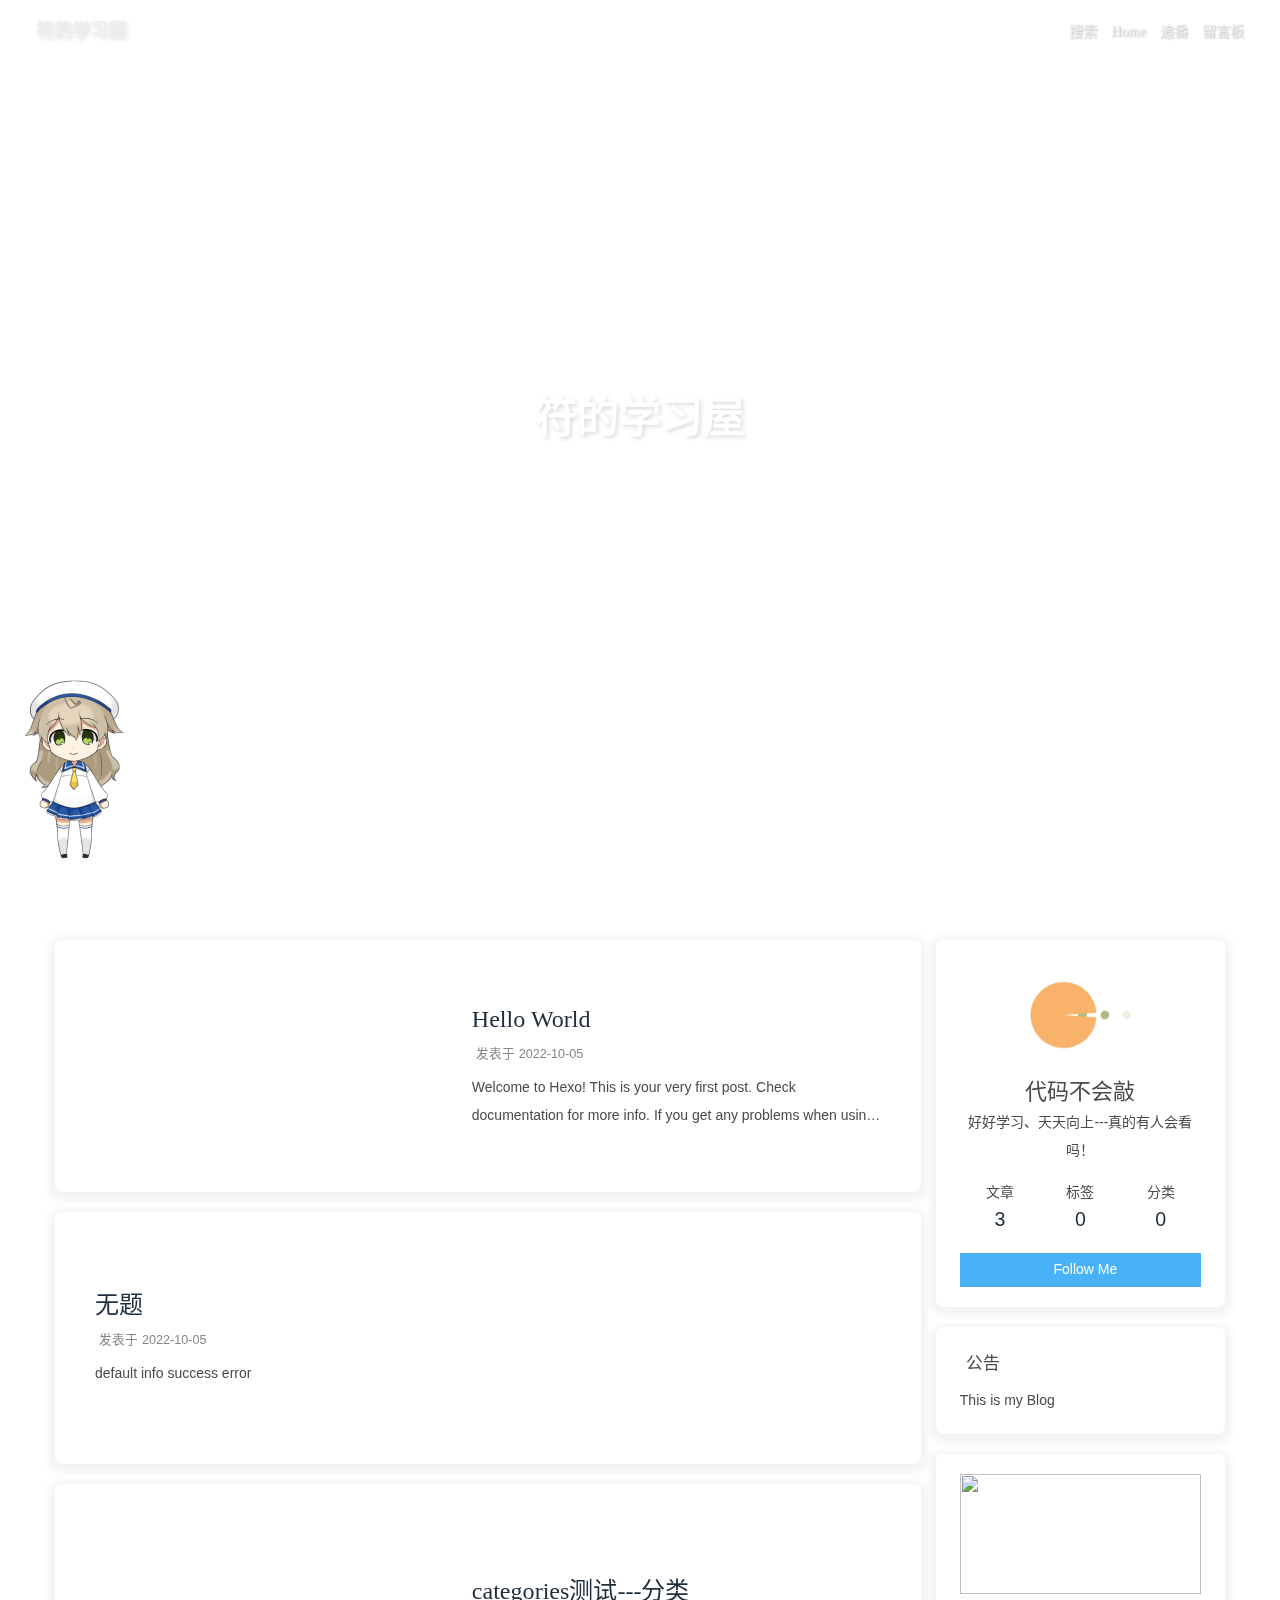
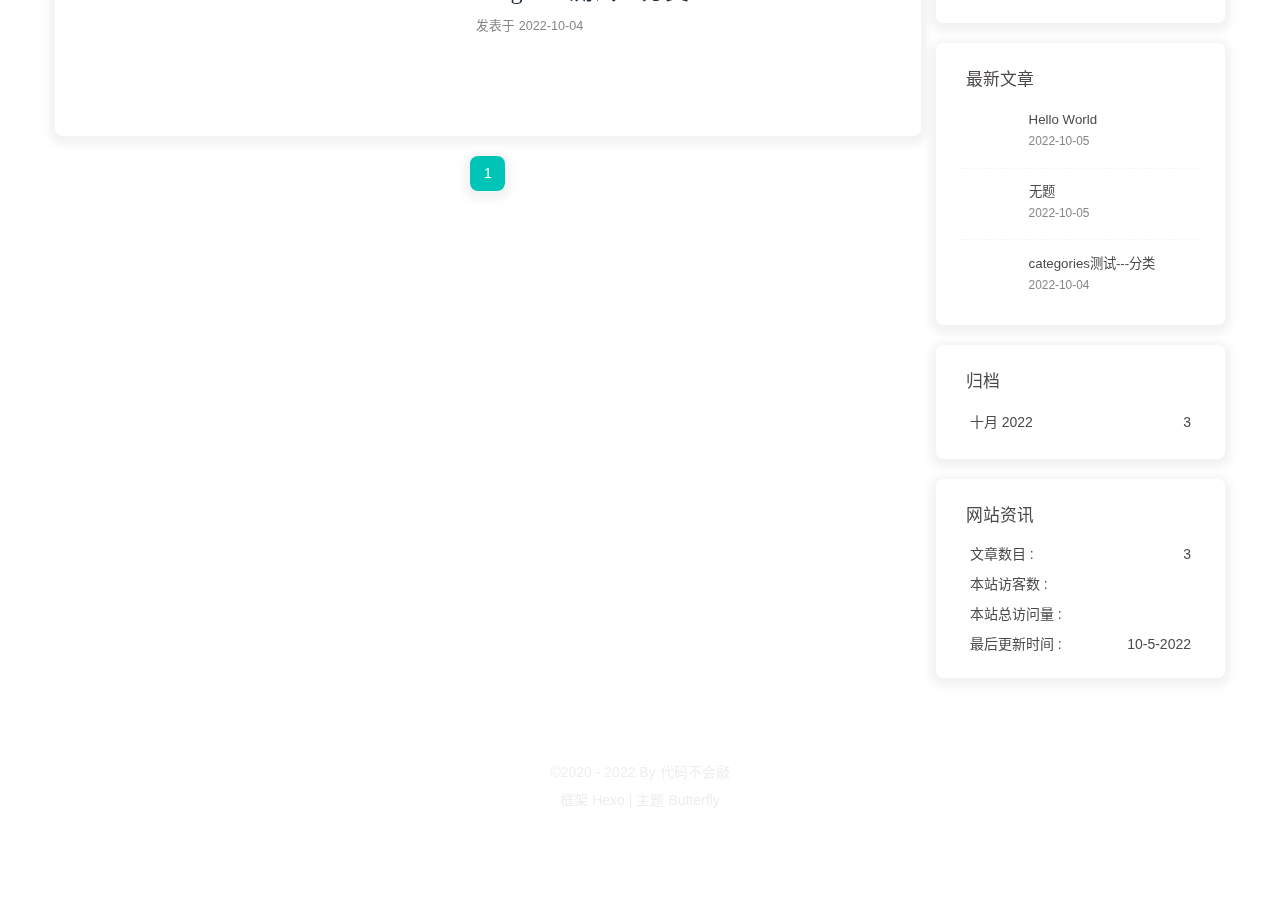
==== commit 99511bcd: "更新睡觉 Updated By Github Actions" ====
--- a/index.html
+++ b/index.html
@@ -34,7 +34,7 @@
   isPhotoFigcaption: false,
   islazyload: false,
   isAnchor: false
-}</script><script id="config-diff">var GLOBAL_CONFIG_SITE={title:"符的学习屋",isPost:!1,isHome:!0,isHighlightShrink:!1,isToc:!1,postUpdate:"2022-10-05 14:45:34"}</script><noscript><style>#nav{opacity:1}.justified-gallery img{opacity:1}#post-meta time,#recent-posts time{display:inline!important}</style></noscript><script>(win=>{
+}</script><script id="config-diff">var GLOBAL_CONFIG_SITE={title:"符的学习屋",isPost:!1,isHome:!0,isHighlightShrink:!1,isToc:!1,postUpdate:"2022-10-05 15:08:35"}</script><noscript><style>#nav{opacity:1}.justified-gallery img{opacity:1}#post-meta time,#recent-posts time{display:inline!important}</style></noscript><script>(win=>{
     win.saveToLocal = {
       set: function setWithExpiry(key, value, ttl) {
         if (ttl === 0) return
@@ -110,7 +110,7 @@
       }
     }
     detectApple()
-    })(window)</script><link rel="stylesheet" href="/css/custom.css" media="defer" onload='this.media="all"'><link rel="stylesheet" href="https://cdn.cbd.int/hexo-butterfly-clock-anzhiyu@1.1.6/lib/clock.min.css"><link rel="stylesheet" href="https://npm.elemecdn.com/anzhiyu-blog@2.0.4/css/runtime/runtime.min.css" media="print" onload='this.media="all"'><link rel="stylesheet" href="https://cdn.cbd.int/hexo-butterfly-wowjs/lib/animate.min.css" media="print" onload='this.media="screen"'><link rel="stylesheet" href="https://cdn.cbd.int/hexo-butterfly-tag-plugins-plus@latest/lib/assets/font-awesome-animation.min.css" media="defer" onload='this.media="all"'><link rel="stylesheet" href="https://cdn.cbd.int/hexo-butterfly-tag-plugins-plus@latest/lib/tag_plugins.css" media="defer" onload='this.media="all"'><script src="https://cdn.cbd.int/hexo-butterfly-tag-plugins-plus@latest/lib/assets/carousel-touch.js"></script><meta name="generator" content="Hexo 6.3.0"><link rel="alternate" href="/atom.xml" title="符的学习屋" type="application/atom+xml"></head><body><div id="web_bg"></div><div id="sidebar"><div id="menu-mask"></div><div id="sidebar-menus"><div class="avatar-img is-center"><img src="https://i.loli.net/2021/02/24/5O1day2nriDzjSu.png" onerror='onerror=null,src="/img/friend_404.gif"' alt="avatar"></div><div class="sidebar-site-data site-data is-center"><a href="/archives/"><div class="headline">文章</div><div class="length-num">3</div></a><a href="/tags/"><div class="headline">标签</div><div class="length-num">0</div></a><a href="/categories/"><div class="headline">分类</div><div class="length-num">0</div></a></div><hr><div class="menus_items"><div class="menus_item"><a class="site-page" href="/"><i class="fa-fw fas fa-home"></i> <span>Home</span></a></div><div class="menus_item"><a class="site-page" href="/bangumis/"><i class="fa-fw"></i> <span>追番</span></a></div><div class="menus_item"><a class="site-page" href="/comments/"><i class="fa-fw fas fa-envelope"></i> <span>留言板</span></a></div></div></div></div><div class="page" id="body-wrap"><header class="full_page" id="page-header"><nav id="nav"><span id="blog_name"><a id="site-name" href="/">符的学习屋</a></span><div id="menus"><div id="search-button"><a class="site-page social-icon search"><i class="fas fa-search fa-fw"></i> <span>搜索</span></a></div><div class="menus_items"><div class="menus_item"><a class="site-page" href="/"><i class="fa-fw fas fa-home"></i> <span>Home</span></a></div><div class="menus_item"><a class="site-page" href="/bangumis/"><i class="fa-fw"></i> <span>追番</span></a></div><div class="menus_item"><a class="site-page" href="/comments/"><i class="fa-fw fas fa-envelope"></i> <span>留言板</span></a></div></div><div id="toggle-menu"><a class="site-page"><i class="fas fa-bars fa-fw"></i></a></div></div></nav><div id="site-info"><h1 id="site-title">符的学习屋</h1></div><div id="scroll-down"><i class="fas fa-angle-down scroll-down-effects"></i></div></header><main class="layout" id="content-inner"><div class="recent-posts" id="recent-posts"><div class="recent-post-item"><div class="post_cover left"><a href="/posts/16107.html" title="Hello World"><img class="post_bg" src="[data-uri]" onerror='this.onerror=null,this.src="/img/404.jpg"' alt="Hello World"></a></div><div class="recent-post-info"><a class="article-title" href="/posts/16107.html" title="Hello World">Hello World</a><div class="article-meta-wrap"><span class="post-meta-date"><i class="far fa-calendar-alt"></i><span class="article-meta-label">发表于</span><time datetime="2022-10-05T06:45:09.270Z" title="发表于 2022-10-05 14:45:09">2022-10-05</time></span></div><div class="content">Welcome to Hexo! This is your very first post. Check documentation for more info. If you get any problems when using Hexo, you can find the answer in troubleshooting or you can ask me on GitHub. Quick StartCreate a new post1$ hexo new &quot;My New Post&quot; More info: Writing Run server1$ hexo server More info: Server Generate static files1$ hexo generate More info: Generating Deploy to remote sites1$ hexo deploy More info: Deployment</div></div></div><div class="recent-post-item"><div class="post_cover right"><a href="/posts/0.html" title="无题"><img class="post_bg" src="[data-uri]" onerror='this.onerror=null,this.src="/img/404.jpg"' alt="无题"></a></div><div class="recent-post-info"><a class="article-title" href="/posts/0.html" title="无题">无题</a><div class="article-meta-wrap"><span class="post-meta-date"><i class="far fa-calendar-alt"></i><span class="article-meta-label">发表于</span><time datetime="2022-10-05T06:45:09.270Z" title="发表于 2022-10-05 14:45:09">2022-10-05</time></span></div><div class="content">default info success error</div></div></div><div class="recent-post-item"><div class="post_cover left"><a href="/posts/undefined.html" title="categories测试---分类"><img class="post_bg" src="[data-uri]" onerror='this.onerror=null,this.src="/img/404.jpg"' alt="categories测试---分类"></a></div><div class="recent-post-info"><a class="article-title" href="/posts/undefined.html" title="categories测试---分类">categories测试---分类</a><div class="article-meta-wrap"><span class="post-meta-date"><i class="far fa-calendar-alt"></i><span class="article-meta-label">发表于</span><time datetime="2022-10-04T10:00:03.000Z" title="发表于 2022-10-04 18:00:03">2022-10-04</time></span></div><div class="content"></div></div></div><nav id="pagination"><div class="pagination"><span class="page-number current">1</span></div></nav></div><div class="aside-content" id="aside-content"><div class="card-widget card-info"><div class="is-center"><div class="avatar-img"><img src="https://i.loli.net/2021/02/24/5O1day2nriDzjSu.png" onerror='this.onerror=null,this.src="/img/friend_404.gif"' alt="avatar"></div><div class="author-info__name">代码不会敲</div><div class="author-info__description">好好学习、天天向上---真的有人会看吗！</div></div><div class="card-info-data site-data is-center"><a href="/archives/"><div class="headline">文章</div><div class="length-num">3</div></a><a href="/tags/"><div class="headline">标签</div><div class="length-num">0</div></a><a href="/categories/"><div class="headline">分类</div><div class="length-num">0</div></a></div><a id="card-info-btn" target="_blank" rel="noopener" href="https://github.com/xxxxxx"><i class="fab fa-github"></i><span>Follow Me</span></a></div><div class="card-widget card-announcement"><div class="item-headline"><i class="fas fa-bullhorn fa-shake"></i><span>公告</span></div><div class="announcement_content">This is my Blog</div></div><div class="sticky_layout"><div class="card-widget card-recent-post"><div class="item-headline"><i class="fas fa-history"></i><span>最新文章</span></div><div class="aside-list"><div class="aside-list-item"><a class="thumbnail" href="/posts/16107.html" title="Hello World"><img src="[data-uri]" onerror='this.onerror=null,this.src="/img/404.jpg"' alt="Hello World"></a><div class="content"><a class="title" href="/posts/16107.html" title="Hello World">Hello World</a><time datetime="2022-10-05T06:45:09.270Z" title="发表于 2022-10-05 14:45:09">2022-10-05</time></div></div><div class="aside-list-item"><a class="thumbnail" href="/posts/0.html" title="无题"><img src="[data-uri]" onerror='this.onerror=null,this.src="/img/404.jpg"' alt="无题"></a><div class="content"><a class="title" href="/posts/0.html" title="无题">无题</a><time datetime="2022-10-05T06:45:09.270Z" title="发表于 2022-10-05 14:45:09">2022-10-05</time></div></div><div class="aside-list-item"><a class="thumbnail" href="/posts/undefined.html" title="categories测试---分类"><img src="[data-uri]" onerror='this.onerror=null,this.src="/img/404.jpg"' alt="categories测试---分类"></a><div class="content"><a class="title" href="/posts/undefined.html" title="categories测试---分类">categories测试---分类</a><time datetime="2022-10-04T10:00:03.000Z" title="发表于 2022-10-04 18:00:03">2022-10-04</time></div></div></div></div><div class="card-widget card-archives"><div class="item-headline"><i class="fas fa-archive"></i><span>归档</span></div><ul class="card-archive-list"><li class="card-archive-list-item"><a class="card-archive-list-link" href="/archives/2022/10/"><span class="card-archive-list-date">十月 2022</span><span class="card-archive-list-count">3</span></a></li></ul></div><div class="card-widget card-webinfo"><div class="item-headline"><i class="fas fa-chart-line"></i><span>网站资讯</span></div><div class="webinfo"><div class="webinfo-item"><div class="item-name">文章数目 :</div><div class="item-count">3</div></div><div class="webinfo-item"><div class="item-name">本站访客数 :</div><div class="item-count" id="busuanzi_value_site_uv"><i class="fa-solid fa-spinner fa-spin"></i></div></div><div class="webinfo-item"><div class="item-name">本站总访问量 :</div><div class="item-count" id="busuanzi_value_site_pv"><i class="fa-solid fa-spinner fa-spin"></i></div></div><div class="webinfo-item"><div class="item-name">最后更新时间 :</div><div class="item-count" id="last-push-date" data-lastpushdate="2022-10-05T06:45:34.201Z"><i class="fa-solid fa-spinner fa-spin"></i></div></div></div></div></div></div></main><footer id="footer"><div id="footer-wrap"><div class="copyright">&copy;2020 - 2022 By 代码不会敲</div><div class="framework-info"><span>框架</span> <a target="_blank" rel="noopener" href="https://hexo.io">Hexo</a><span class="footer-separator">|</span><span>主题</span> <a target="_blank" rel="noopener" href="https://github.com/jerryc127/hexo-theme-butterfly">Butterfly</a></div></div></footer></div><div id="rightside"><div id="rightside-config-hide"><button id="darkmode" type="button" title="浅色和深色模式转换"><i class="fas fa-adjust"></i></button><button id="hide-aside-btn" type="button" title="单栏和双栏切换"><i class="fas fa-arrows-alt-h"></i></button></div><div id="rightside-config-show"><button id="rightside_config" type="button" title="设置"><i class="fas fa-cog fa-spin"></i></button><button id="go-up" type="button" title="回到顶部"><i class="fas fa-arrow-up"></i></button></div></div><div id="local-search"><div class="search-dialog"><nav class="search-nav"><span class="search-dialog-title">搜索</span><span id="loading-status"></span><button class="search-close-button"><i class="fas fa-times"></i></button></nav><div class="is-center" id="loading-database"><i class="fas fa-spinner fa-pulse"></i> <span>数据库加载中</span></div><div class="search-wrap"><div id="local-search-input"><div class="local-search-box"><input class="local-search-box--input" placeholder="搜索文章" type="text"></div></div><hr><div id="local-search-results"></div></div></div><div id="search-mask"></div></div><div><script src="/js/utils.js"></script><script src="/js/main.js"></script><script src="https://cdn.jsdelivr.net/npm/@fancyapps/ui/dist/fancybox.umd.min.js"></script><script src="/js/search/local-search.js"></script><div class="js-pjax"></div><div class="aplayer no-destroy" data-id="1708664797" data-server="tencent" data-type="playlist" data-order="list" data-fixed="true" data-preload="auto" data-autoplay="false" data-mutex="true"></div><link rel="stylesheet" href="https://cdn.jsdelivr.net/npm/aplayer/dist/APlayer.min.css" media="print" onload='this.media="all"'><script src="https://cdn.jsdelivr.net/npm/aplayer/dist/APlayer.min.js"></script><script src="https://cdn.jsdelivr.net/npm/butterfly-extsrc/metingjs/dist/Meting.min.js"></script><div class="app-refresh" id="app-refresh" style="position:fixed;top:-2.2rem;left:0;right:0;z-index:99999;padding:0 1rem;font-size:15px;height:2.2rem;transition:all .3s ease"><div class="app-refresh-wrap" style="display:flex;color:#fff;height:100%;align-items:center;justify-content:center"><label>✨ 有新文章啦！ 👉</label><a href="javascript:void(0)" onclick="location.reload()"><span style="color:#fff;text-decoration:underline;cursor:pointer">🍗点击食用🍔</span></a></div></div><script>if ('serviceWorker' in navigator) {
+    })(window)</script><link rel="stylesheet" href="/css/custom.css" media="defer" onload='this.media="all"'><link rel="stylesheet" href="https://cdn.cbd.int/hexo-butterfly-clock-anzhiyu@1.1.6/lib/clock.min.css"><link rel="stylesheet" href="https://npm.elemecdn.com/anzhiyu-blog@2.0.4/css/runtime/runtime.min.css" media="print" onload='this.media="all"'><link rel="stylesheet" href="https://cdn.cbd.int/hexo-butterfly-wowjs/lib/animate.min.css" media="print" onload='this.media="screen"'><link rel="stylesheet" href="https://cdn.cbd.int/hexo-butterfly-tag-plugins-plus@latest/lib/assets/font-awesome-animation.min.css" media="defer" onload='this.media="all"'><link rel="stylesheet" href="https://cdn.cbd.int/hexo-butterfly-tag-plugins-plus@latest/lib/tag_plugins.css" media="defer" onload='this.media="all"'><script src="https://cdn.cbd.int/hexo-butterfly-tag-plugins-plus@latest/lib/assets/carousel-touch.js"></script><meta name="generator" content="Hexo 6.3.0"><link rel="alternate" href="/atom.xml" title="符的学习屋" type="application/atom+xml"></head><body><div id="web_bg"></div><div id="sidebar"><div id="menu-mask"></div><div id="sidebar-menus"><div class="avatar-img is-center"><img src="https://i.loli.net/2021/02/24/5O1day2nriDzjSu.png" onerror='onerror=null,src="/img/friend_404.gif"' alt="avatar"></div><div class="sidebar-site-data site-data is-center"><a href="/archives/"><div class="headline">文章</div><div class="length-num">3</div></a><a href="/tags/"><div class="headline">标签</div><div class="length-num">0</div></a><a href="/categories/"><div class="headline">分类</div><div class="length-num">0</div></a></div><hr><div class="menus_items"><div class="menus_item"><a class="site-page" href="/"><i class="fa-fw fas fa-home"></i> <span>Home</span></a></div><div class="menus_item"><a class="site-page" href="/bangumis/"><i class="fa-fw"></i> <span>追番</span></a></div><div class="menus_item"><a class="site-page" href="/comments/"><i class="fa-fw fas fa-envelope"></i> <span>留言板</span></a></div></div></div></div><div class="page" id="body-wrap"><header class="full_page" id="page-header"><nav id="nav"><span id="blog_name"><a id="site-name" href="/">符的学习屋</a></span><div id="menus"><div id="search-button"><a class="site-page social-icon search"><i class="fas fa-search fa-fw"></i> <span>搜索</span></a></div><div class="menus_items"><div class="menus_item"><a class="site-page" href="/"><i class="fa-fw fas fa-home"></i> <span>Home</span></a></div><div class="menus_item"><a class="site-page" href="/bangumis/"><i class="fa-fw"></i> <span>追番</span></a></div><div class="menus_item"><a class="site-page" href="/comments/"><i class="fa-fw fas fa-envelope"></i> <span>留言板</span></a></div></div><div id="toggle-menu"><a class="site-page"><i class="fas fa-bars fa-fw"></i></a></div></div></nav><div id="site-info"><h1 id="site-title">符的学习屋</h1></div><div id="scroll-down"><i class="fas fa-angle-down scroll-down-effects"></i></div></header><main class="layout" id="content-inner"><div class="recent-posts" id="recent-posts"><div class="recent-post-item"><div class="post_cover left"><a href="/posts/16107.html" title="Hello World"><img class="post_bg" src="[data-uri]" onerror='this.onerror=null,this.src="/img/404.jpg"' alt="Hello World"></a></div><div class="recent-post-info"><a class="article-title" href="/posts/16107.html" title="Hello World">Hello World</a><div class="article-meta-wrap"><span class="post-meta-date"><i class="far fa-calendar-alt"></i><span class="article-meta-label">发表于</span><time datetime="2022-10-05T07:07:14.671Z" title="发表于 2022-10-05 15:07:14">2022-10-05</time></span></div><div class="content">Welcome to Hexo! This is your very first post. Check documentation for more info. If you get any problems when using Hexo, you can find the answer in troubleshooting or you can ask me on GitHub. Quick StartCreate a new post1$ hexo new &quot;My New Post&quot; More info: Writing Run server1$ hexo server More info: Server Generate static files1$ hexo generate More info: Generating Deploy to remote sites1$ hexo deploy More info: Deployment</div></div></div><div class="recent-post-item"><div class="post_cover right"><a href="/posts/0.html" title="无题"><img class="post_bg" src="[data-uri]" onerror='this.onerror=null,this.src="/img/404.jpg"' alt="无题"></a></div><div class="recent-post-info"><a class="article-title" href="/posts/0.html" title="无题">无题</a><div class="article-meta-wrap"><span class="post-meta-date"><i class="far fa-calendar-alt"></i><span class="article-meta-label">发表于</span><time datetime="2022-10-05T07:07:14.671Z" title="发表于 2022-10-05 15:07:14">2022-10-05</time></span></div><div class="content">default info success error</div></div></div><div class="recent-post-item"><div class="post_cover left"><a href="/posts/undefined.html" title="categories测试---分类"><img class="post_bg" src="[data-uri]" onerror='this.onerror=null,this.src="/img/404.jpg"' alt="categories测试---分类"></a></div><div class="recent-post-info"><a class="article-title" href="/posts/undefined.html" title="categories测试---分类">categories测试---分类</a><div class="article-meta-wrap"><span class="post-meta-date"><i class="far fa-calendar-alt"></i><span class="article-meta-label">发表于</span><time datetime="2022-10-04T10:00:03.000Z" title="发表于 2022-10-04 18:00:03">2022-10-04</time></span></div><div class="content"></div></div></div><nav id="pagination"><div class="pagination"><span class="page-number current">1</span></div></nav></div><div class="aside-content" id="aside-content"><div class="card-widget card-info"><div class="is-center"><div class="avatar-img"><img src="https://i.loli.net/2021/02/24/5O1day2nriDzjSu.png" onerror='this.onerror=null,this.src="/img/friend_404.gif"' alt="avatar"></div><div class="author-info__name">代码不会敲</div><div class="author-info__description">好好学习、天天向上---真的有人会看吗！</div></div><div class="card-info-data site-data is-center"><a href="/archives/"><div class="headline">文章</div><div class="length-num">3</div></a><a href="/tags/"><div class="headline">标签</div><div class="length-num">0</div></a><a href="/categories/"><div class="headline">分类</div><div class="length-num">0</div></a></div><a id="card-info-btn" target="_blank" rel="noopener" href="https://github.com/xxxxxx"><i class="fab fa-github"></i><span>Follow Me</span></a></div><div class="card-widget card-announcement"><div class="item-headline"><i class="fas fa-bullhorn fa-shake"></i><span>公告</span></div><div class="announcement_content">This is my Blog</div></div><div class="sticky_layout"><div class="card-widget card-recent-post"><div class="item-headline"><i class="fas fa-history"></i><span>最新文章</span></div><div class="aside-list"><div class="aside-list-item"><a class="thumbnail" href="/posts/16107.html" title="Hello World"><img src="[data-uri]" onerror='this.onerror=null,this.src="/img/404.jpg"' alt="Hello World"></a><div class="content"><a class="title" href="/posts/16107.html" title="Hello World">Hello World</a><time datetime="2022-10-05T07:07:14.671Z" title="发表于 2022-10-05 15:07:14">2022-10-05</time></div></div><div class="aside-list-item"><a class="thumbnail" href="/posts/0.html" title="无题"><img src="[data-uri]" onerror='this.onerror=null,this.src="/img/404.jpg"' alt="无题"></a><div class="content"><a class="title" href="/posts/0.html" title="无题">无题</a><time datetime="2022-10-05T07:07:14.671Z" title="发表于 2022-10-05 15:07:14">2022-10-05</time></div></div><div class="aside-list-item"><a class="thumbnail" href="/posts/undefined.html" title="categories测试---分类"><img src="[data-uri]" onerror='this.onerror=null,this.src="/img/404.jpg"' alt="categories测试---分类"></a><div class="content"><a class="title" href="/posts/undefined.html" title="categories测试---分类">categories测试---分类</a><time datetime="2022-10-04T10:00:03.000Z" title="发表于 2022-10-04 18:00:03">2022-10-04</time></div></div></div></div><div class="card-widget card-archives"><div class="item-headline"><i class="fas fa-archive"></i><span>归档</span></div><ul class="card-archive-list"><li class="card-archive-list-item"><a class="card-archive-list-link" href="/archives/2022/10/"><span class="card-archive-list-date">十月 2022</span><span class="card-archive-list-count">3</span></a></li></ul></div><div class="card-widget card-webinfo"><div class="item-headline"><i class="fas fa-chart-line"></i><span>网站资讯</span></div><div class="webinfo"><div class="webinfo-item"><div class="item-name">文章数目 :</div><div class="item-count">3</div></div><div class="webinfo-item"><div class="item-name">本站访客数 :</div><div class="item-count" id="busuanzi_value_site_uv"><i class="fa-solid fa-spinner fa-spin"></i></div></div><div class="webinfo-item"><div class="item-name">本站总访问量 :</div><div class="item-count" id="busuanzi_value_site_pv"><i class="fa-solid fa-spinner fa-spin"></i></div></div><div class="webinfo-item"><div class="item-name">最后更新时间 :</div><div class="item-count" id="last-push-date" data-lastpushdate="2022-10-05T07:08:35.574Z"><i class="fa-solid fa-spinner fa-spin"></i></div></div></div></div></div></div></main><footer id="footer"><div id="footer-wrap"><div class="copyright">&copy;2020 - 2022 By 代码不会敲</div><div class="framework-info"><span>框架</span> <a target="_blank" rel="noopener" href="https://hexo.io">Hexo</a><span class="footer-separator">|</span><span>主题</span> <a target="_blank" rel="noopener" href="https://github.com/jerryc127/hexo-theme-butterfly">Butterfly</a></div></div></footer></div><div id="rightside"><div id="rightside-config-hide"><button id="darkmode" type="button" title="浅色和深色模式转换"><i class="fas fa-adjust"></i></button><button id="hide-aside-btn" type="button" title="单栏和双栏切换"><i class="fas fa-arrows-alt-h"></i></button></div><div id="rightside-config-show"><button id="rightside_config" type="button" title="设置"><i class="fas fa-cog fa-spin"></i></button><button id="go-up" type="button" title="回到顶部"><i class="fas fa-arrow-up"></i></button></div></div><div id="local-search"><div class="search-dialog"><nav class="search-nav"><span class="search-dialog-title">搜索</span><span id="loading-status"></span><button class="search-close-button"><i class="fas fa-times"></i></button></nav><div class="is-center" id="loading-database"><i class="fas fa-spinner fa-pulse"></i> <span>数据库加载中</span></div><div class="search-wrap"><div id="local-search-input"><div class="local-search-box"><input class="local-search-box--input" placeholder="搜索文章" type="text"></div></div><hr><div id="local-search-results"></div></div></div><div id="search-mask"></div></div><div><script src="/js/utils.js"></script><script src="/js/main.js"></script><script src="https://cdn.jsdelivr.net/npm/@fancyapps/ui/dist/fancybox.umd.min.js"></script><script src="/js/search/local-search.js"></script><div class="js-pjax"></div><div class="aplayer no-destroy" data-id="1708664797" data-server="tencent" data-type="playlist" data-order="list" data-fixed="true" data-preload="auto" data-autoplay="false" data-mutex="true"></div><link rel="stylesheet" href="https://cdn.jsdelivr.net/npm/aplayer/dist/APlayer.min.css" media="print" onload='this.media="all"'><script src="https://cdn.jsdelivr.net/npm/aplayer/dist/APlayer.min.js"></script><script src="https://cdn.jsdelivr.net/npm/butterfly-extsrc/metingjs/dist/Meting.min.js"></script><div class="app-refresh" id="app-refresh" style="position:fixed;top:-2.2rem;left:0;right:0;z-index:99999;padding:0 1rem;font-size:15px;height:2.2rem;transition:all .3s ease"><div class="app-refresh-wrap" style="display:flex;color:#fff;height:100%;align-items:center;justify-content:center"><label>✨ 有新文章啦！ 👉</label><a href="javascript:void(0)" onclick="location.reload()"><span style="color:#fff;text-decoration:underline;cursor:pointer">🍗点击食用🍔</span></a></div></div><script>if ('serviceWorker' in navigator) {
 if (navigator.serviceWorker.controller) {
 navigator.serviceWorker.addEventListener('controllerchange', function() {
 showNotification()
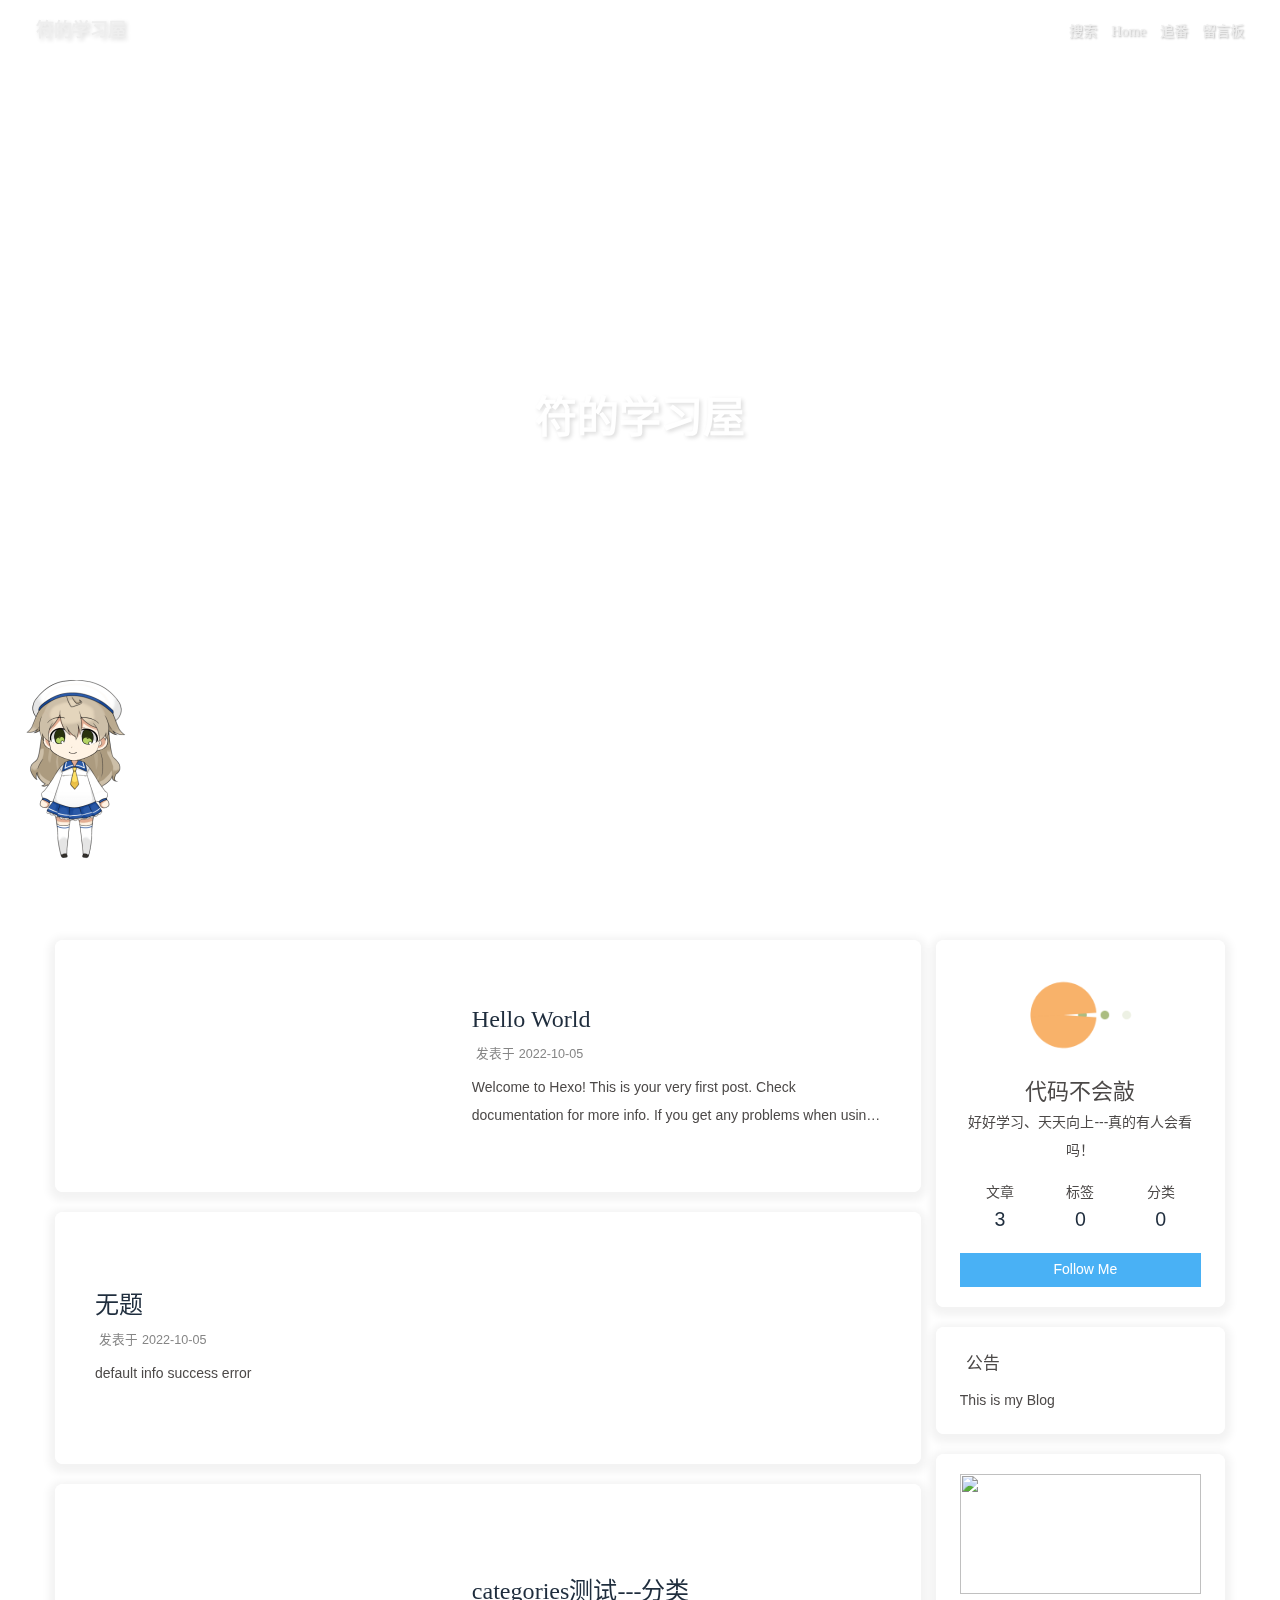
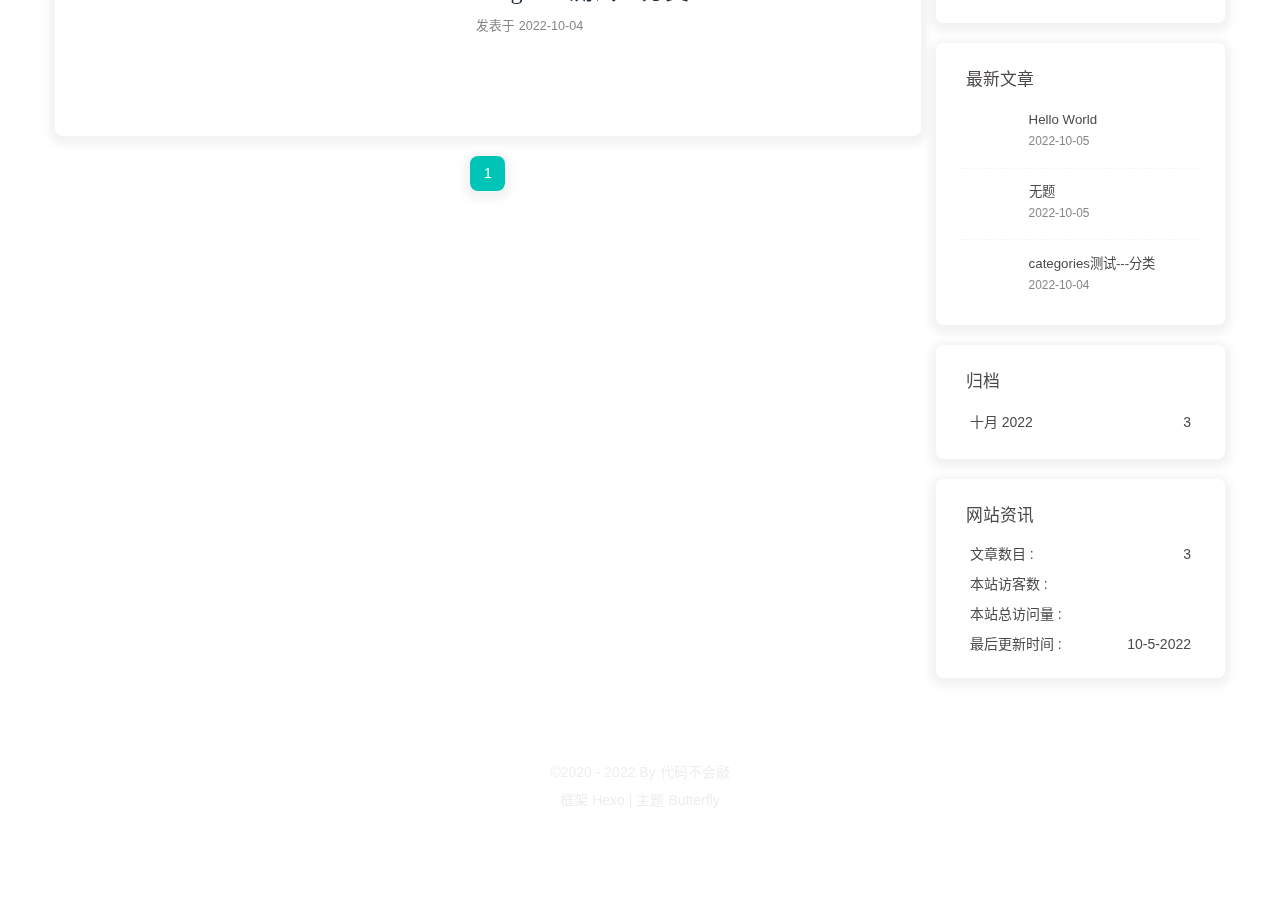
==== commit 3befc40d: "1 Updated By Github Actions" ====
--- a/index.html
+++ b/index.html
@@ -34,7 +34,7 @@
   isPhotoFigcaption: false,
   islazyload: false,
   isAnchor: false
-}</script><script id="config-diff">var GLOBAL_CONFIG_SITE={title:"符的学习屋",isPost:!1,isHome:!0,isHighlightShrink:!1,isToc:!1,postUpdate:"2022-10-05 15:08:35"}</script><noscript><style>#nav{opacity:1}.justified-gallery img{opacity:1}#post-meta time,#recent-posts time{display:inline!important}</style></noscript><script>(win=>{
+}</script><script id="config-diff">var GLOBAL_CONFIG_SITE={title:"符的学习屋",isPost:!1,isHome:!0,isHighlightShrink:!1,isToc:!1,postUpdate:"2022-10-05 15:20:07"}</script><noscript><style>#nav{opacity:1}.justified-gallery img{opacity:1}#post-meta time,#recent-posts time{display:inline!important}</style></noscript><script>(win=>{
     win.saveToLocal = {
       set: function setWithExpiry(key, value, ttl) {
         if (ttl === 0) return
@@ -110,7 +110,7 @@
       }
     }
     detectApple()
-    })(window)</script><link rel="stylesheet" href="/css/custom.css" media="defer" onload='this.media="all"'><link rel="stylesheet" href="https://cdn.cbd.int/hexo-butterfly-clock-anzhiyu@1.1.6/lib/clock.min.css"><link rel="stylesheet" href="https://npm.elemecdn.com/anzhiyu-blog@2.0.4/css/runtime/runtime.min.css" media="print" onload='this.media="all"'><link rel="stylesheet" href="https://cdn.cbd.int/hexo-butterfly-wowjs/lib/animate.min.css" media="print" onload='this.media="screen"'><link rel="stylesheet" href="https://cdn.cbd.int/hexo-butterfly-tag-plugins-plus@latest/lib/assets/font-awesome-animation.min.css" media="defer" onload='this.media="all"'><link rel="stylesheet" href="https://cdn.cbd.int/hexo-butterfly-tag-plugins-plus@latest/lib/tag_plugins.css" media="defer" onload='this.media="all"'><script src="https://cdn.cbd.int/hexo-butterfly-tag-plugins-plus@latest/lib/assets/carousel-touch.js"></script><meta name="generator" content="Hexo 6.3.0"><link rel="alternate" href="/atom.xml" title="符的学习屋" type="application/atom+xml"></head><body><div id="web_bg"></div><div id="sidebar"><div id="menu-mask"></div><div id="sidebar-menus"><div class="avatar-img is-center"><img src="https://i.loli.net/2021/02/24/5O1day2nriDzjSu.png" onerror='onerror=null,src="/img/friend_404.gif"' alt="avatar"></div><div class="sidebar-site-data site-data is-center"><a href="/archives/"><div class="headline">文章</div><div class="length-num">3</div></a><a href="/tags/"><div class="headline">标签</div><div class="length-num">0</div></a><a href="/categories/"><div class="headline">分类</div><div class="length-num">0</div></a></div><hr><div class="menus_items"><div class="menus_item"><a class="site-page" href="/"><i class="fa-fw fas fa-home"></i> <span>Home</span></a></div><div class="menus_item"><a class="site-page" href="/bangumis/"><i class="fa-fw"></i> <span>追番</span></a></div><div class="menus_item"><a class="site-page" href="/comments/"><i class="fa-fw fas fa-envelope"></i> <span>留言板</span></a></div></div></div></div><div class="page" id="body-wrap"><header class="full_page" id="page-header"><nav id="nav"><span id="blog_name"><a id="site-name" href="/">符的学习屋</a></span><div id="menus"><div id="search-button"><a class="site-page social-icon search"><i class="fas fa-search fa-fw"></i> <span>搜索</span></a></div><div class="menus_items"><div class="menus_item"><a class="site-page" href="/"><i class="fa-fw fas fa-home"></i> <span>Home</span></a></div><div class="menus_item"><a class="site-page" href="/bangumis/"><i class="fa-fw"></i> <span>追番</span></a></div><div class="menus_item"><a class="site-page" href="/comments/"><i class="fa-fw fas fa-envelope"></i> <span>留言板</span></a></div></div><div id="toggle-menu"><a class="site-page"><i class="fas fa-bars fa-fw"></i></a></div></div></nav><div id="site-info"><h1 id="site-title">符的学习屋</h1></div><div id="scroll-down"><i class="fas fa-angle-down scroll-down-effects"></i></div></header><main class="layout" id="content-inner"><div class="recent-posts" id="recent-posts"><div class="recent-post-item"><div class="post_cover left"><a href="/posts/16107.html" title="Hello World"><img class="post_bg" src="[data-uri]" onerror='this.onerror=null,this.src="/img/404.jpg"' alt="Hello World"></a></div><div class="recent-post-info"><a class="article-title" href="/posts/16107.html" title="Hello World">Hello World</a><div class="article-meta-wrap"><span class="post-meta-date"><i class="far fa-calendar-alt"></i><span class="article-meta-label">发表于</span><time datetime="2022-10-05T07:07:14.671Z" title="发表于 2022-10-05 15:07:14">2022-10-05</time></span></div><div class="content">Welcome to Hexo! This is your very first post. Check documentation for more info. If you get any problems when using Hexo, you can find the answer in troubleshooting or you can ask me on GitHub. Quick StartCreate a new post1$ hexo new &quot;My New Post&quot; More info: Writing Run server1$ hexo server More info: Server Generate static files1$ hexo generate More info: Generating Deploy to remote sites1$ hexo deploy More info: Deployment</div></div></div><div class="recent-post-item"><div class="post_cover right"><a href="/posts/0.html" title="无题"><img class="post_bg" src="[data-uri]" onerror='this.onerror=null,this.src="/img/404.jpg"' alt="无题"></a></div><div class="recent-post-info"><a class="article-title" href="/posts/0.html" title="无题">无题</a><div class="article-meta-wrap"><span class="post-meta-date"><i class="far fa-calendar-alt"></i><span class="article-meta-label">发表于</span><time datetime="2022-10-05T07:07:14.671Z" title="发表于 2022-10-05 15:07:14">2022-10-05</time></span></div><div class="content">default info success error</div></div></div><div class="recent-post-item"><div class="post_cover left"><a href="/posts/undefined.html" title="categories测试---分类"><img class="post_bg" src="[data-uri]" onerror='this.onerror=null,this.src="/img/404.jpg"' alt="categories测试---分类"></a></div><div class="recent-post-info"><a class="article-title" href="/posts/undefined.html" title="categories测试---分类">categories测试---分类</a><div class="article-meta-wrap"><span class="post-meta-date"><i class="far fa-calendar-alt"></i><span class="article-meta-label">发表于</span><time datetime="2022-10-04T10:00:03.000Z" title="发表于 2022-10-04 18:00:03">2022-10-04</time></span></div><div class="content"></div></div></div><nav id="pagination"><div class="pagination"><span class="page-number current">1</span></div></nav></div><div class="aside-content" id="aside-content"><div class="card-widget card-info"><div class="is-center"><div class="avatar-img"><img src="https://i.loli.net/2021/02/24/5O1day2nriDzjSu.png" onerror='this.onerror=null,this.src="/img/friend_404.gif"' alt="avatar"></div><div class="author-info__name">代码不会敲</div><div class="author-info__description">好好学习、天天向上---真的有人会看吗！</div></div><div class="card-info-data site-data is-center"><a href="/archives/"><div class="headline">文章</div><div class="length-num">3</div></a><a href="/tags/"><div class="headline">标签</div><div class="length-num">0</div></a><a href="/categories/"><div class="headline">分类</div><div class="length-num">0</div></a></div><a id="card-info-btn" target="_blank" rel="noopener" href="https://github.com/xxxxxx"><i class="fab fa-github"></i><span>Follow Me</span></a></div><div class="card-widget card-announcement"><div class="item-headline"><i class="fas fa-bullhorn fa-shake"></i><span>公告</span></div><div class="announcement_content">This is my Blog</div></div><div class="sticky_layout"><div class="card-widget card-recent-post"><div class="item-headline"><i class="fas fa-history"></i><span>最新文章</span></div><div class="aside-list"><div class="aside-list-item"><a class="thumbnail" href="/posts/16107.html" title="Hello World"><img src="[data-uri]" onerror='this.onerror=null,this.src="/img/404.jpg"' alt="Hello World"></a><div class="content"><a class="title" href="/posts/16107.html" title="Hello World">Hello World</a><time datetime="2022-10-05T07:07:14.671Z" title="发表于 2022-10-05 15:07:14">2022-10-05</time></div></div><div class="aside-list-item"><a class="thumbnail" href="/posts/0.html" title="无题"><img src="[data-uri]" onerror='this.onerror=null,this.src="/img/404.jpg"' alt="无题"></a><div class="content"><a class="title" href="/posts/0.html" title="无题">无题</a><time datetime="2022-10-05T07:07:14.671Z" title="发表于 2022-10-05 15:07:14">2022-10-05</time></div></div><div class="aside-list-item"><a class="thumbnail" href="/posts/undefined.html" title="categories测试---分类"><img src="[data-uri]" onerror='this.onerror=null,this.src="/img/404.jpg"' alt="categories测试---分类"></a><div class="content"><a class="title" href="/posts/undefined.html" title="categories测试---分类">categories测试---分类</a><time datetime="2022-10-04T10:00:03.000Z" title="发表于 2022-10-04 18:00:03">2022-10-04</time></div></div></div></div><div class="card-widget card-archives"><div class="item-headline"><i class="fas fa-archive"></i><span>归档</span></div><ul class="card-archive-list"><li class="card-archive-list-item"><a class="card-archive-list-link" href="/archives/2022/10/"><span class="card-archive-list-date">十月 2022</span><span class="card-archive-list-count">3</span></a></li></ul></div><div class="card-widget card-webinfo"><div class="item-headline"><i class="fas fa-chart-line"></i><span>网站资讯</span></div><div class="webinfo"><div class="webinfo-item"><div class="item-name">文章数目 :</div><div class="item-count">3</div></div><div class="webinfo-item"><div class="item-name">本站访客数 :</div><div class="item-count" id="busuanzi_value_site_uv"><i class="fa-solid fa-spinner fa-spin"></i></div></div><div class="webinfo-item"><div class="item-name">本站总访问量 :</div><div class="item-count" id="busuanzi_value_site_pv"><i class="fa-solid fa-spinner fa-spin"></i></div></div><div class="webinfo-item"><div class="item-name">最后更新时间 :</div><div class="item-count" id="last-push-date" data-lastpushdate="2022-10-05T07:08:35.574Z"><i class="fa-solid fa-spinner fa-spin"></i></div></div></div></div></div></div></main><footer id="footer"><div id="footer-wrap"><div class="copyright">&copy;2020 - 2022 By 代码不会敲</div><div class="framework-info"><span>框架</span> <a target="_blank" rel="noopener" href="https://hexo.io">Hexo</a><span class="footer-separator">|</span><span>主题</span> <a target="_blank" rel="noopener" href="https://github.com/jerryc127/hexo-theme-butterfly">Butterfly</a></div></div></footer></div><div id="rightside"><div id="rightside-config-hide"><button id="darkmode" type="button" title="浅色和深色模式转换"><i class="fas fa-adjust"></i></button><button id="hide-aside-btn" type="button" title="单栏和双栏切换"><i class="fas fa-arrows-alt-h"></i></button></div><div id="rightside-config-show"><button id="rightside_config" type="button" title="设置"><i class="fas fa-cog fa-spin"></i></button><button id="go-up" type="button" title="回到顶部"><i class="fas fa-arrow-up"></i></button></div></div><div id="local-search"><div class="search-dialog"><nav class="search-nav"><span class="search-dialog-title">搜索</span><span id="loading-status"></span><button class="search-close-button"><i class="fas fa-times"></i></button></nav><div class="is-center" id="loading-database"><i class="fas fa-spinner fa-pulse"></i> <span>数据库加载中</span></div><div class="search-wrap"><div id="local-search-input"><div class="local-search-box"><input class="local-search-box--input" placeholder="搜索文章" type="text"></div></div><hr><div id="local-search-results"></div></div></div><div id="search-mask"></div></div><div><script src="/js/utils.js"></script><script src="/js/main.js"></script><script src="https://cdn.jsdelivr.net/npm/@fancyapps/ui/dist/fancybox.umd.min.js"></script><script src="/js/search/local-search.js"></script><div class="js-pjax"></div><div class="aplayer no-destroy" data-id="1708664797" data-server="tencent" data-type="playlist" data-order="list" data-fixed="true" data-preload="auto" data-autoplay="false" data-mutex="true"></div><link rel="stylesheet" href="https://cdn.jsdelivr.net/npm/aplayer/dist/APlayer.min.css" media="print" onload='this.media="all"'><script src="https://cdn.jsdelivr.net/npm/aplayer/dist/APlayer.min.js"></script><script src="https://cdn.jsdelivr.net/npm/butterfly-extsrc/metingjs/dist/Meting.min.js"></script><div class="app-refresh" id="app-refresh" style="position:fixed;top:-2.2rem;left:0;right:0;z-index:99999;padding:0 1rem;font-size:15px;height:2.2rem;transition:all .3s ease"><div class="app-refresh-wrap" style="display:flex;color:#fff;height:100%;align-items:center;justify-content:center"><label>✨ 有新文章啦！ 👉</label><a href="javascript:void(0)" onclick="location.reload()"><span style="color:#fff;text-decoration:underline;cursor:pointer">🍗点击食用🍔</span></a></div></div><script>if ('serviceWorker' in navigator) {
+    })(window)</script><link rel="stylesheet" href="/css/custom.css" media="defer" onload='this.media="all"'><link rel="stylesheet" href="https://cdn.cbd.int/hexo-butterfly-clock-anzhiyu@1.1.6/lib/clock.min.css"><link rel="stylesheet" href="https://npm.elemecdn.com/anzhiyu-blog@2.0.4/css/runtime/runtime.min.css" media="print" onload='this.media="all"'><link rel="stylesheet" href="https://cdn.cbd.int/hexo-butterfly-wowjs/lib/animate.min.css" media="print" onload='this.media="screen"'><link rel="stylesheet" href="https://cdn.cbd.int/hexo-butterfly-tag-plugins-plus@latest/lib/assets/font-awesome-animation.min.css" media="defer" onload='this.media="all"'><link rel="stylesheet" href="https://cdn.cbd.int/hexo-butterfly-tag-plugins-plus@latest/lib/tag_plugins.css" media="defer" onload='this.media="all"'><script src="https://cdn.cbd.int/hexo-butterfly-tag-plugins-plus@latest/lib/assets/carousel-touch.js"></script><meta name="generator" content="Hexo 6.3.0"><link rel="alternate" href="/atom.xml" title="符的学习屋" type="application/atom+xml"></head><body><div id="web_bg"></div><div id="sidebar"><div id="menu-mask"></div><div id="sidebar-menus"><div class="avatar-img is-center"><img src="https://i.loli.net/2021/02/24/5O1day2nriDzjSu.png" onerror='onerror=null,src="/img/friend_404.gif"' alt="avatar"></div><div class="sidebar-site-data site-data is-center"><a href="/archives/"><div class="headline">文章</div><div class="length-num">3</div></a><a href="/tags/"><div class="headline">标签</div><div class="length-num">0</div></a><a href="/categories/"><div class="headline">分类</div><div class="length-num">0</div></a></div><hr><div class="menus_items"><div class="menus_item"><a class="site-page" href="/"><i class="fa-fw fas fa-home"></i> <span>Home</span></a></div><div class="menus_item"><a class="site-page" href="/bangumis/"><i class="fa-fw"></i> <span>追番</span></a></div><div class="menus_item"><a class="site-page" href="/comments/"><i class="fa-fw fas fa-envelope"></i> <span>留言板</span></a></div></div></div></div><div class="page" id="body-wrap"><header class="full_page" id="page-header"><nav id="nav"><span id="blog_name"><a id="site-name" href="/">符的学习屋</a></span><div id="menus"><div id="search-button"><a class="site-page social-icon search"><i class="fas fa-search fa-fw"></i> <span>搜索</span></a></div><div class="menus_items"><div class="menus_item"><a class="site-page" href="/"><i class="fa-fw fas fa-home"></i> <span>Home</span></a></div><div class="menus_item"><a class="site-page" href="/bangumis/"><i class="fa-fw"></i> <span>追番</span></a></div><div class="menus_item"><a class="site-page" href="/comments/"><i class="fa-fw fas fa-envelope"></i> <span>留言板</span></a></div></div><div id="toggle-menu"><a class="site-page"><i class="fas fa-bars fa-fw"></i></a></div></div></nav><div id="site-info"><h1 id="site-title">符的学习屋</h1></div><div id="scroll-down"><i class="fas fa-angle-down scroll-down-effects"></i></div></header><main class="layout" id="content-inner"><div class="recent-posts" id="recent-posts"><div class="recent-post-item"><div class="post_cover left"><a href="/posts/16107.html" title="Hello World"><img class="post_bg" src="[data-uri]" onerror='this.onerror=null,this.src="/img/404.jpg"' alt="Hello World"></a></div><div class="recent-post-info"><a class="article-title" href="/posts/16107.html" title="Hello World">Hello World</a><div class="article-meta-wrap"><span class="post-meta-date"><i class="far fa-calendar-alt"></i><span class="article-meta-label">发表于</span><time datetime="2022-10-05T07:19:47.133Z" title="发表于 2022-10-05 15:19:47">2022-10-05</time></span></div><div class="content">Welcome to Hexo! This is your very first post. Check documentation for more info. If you get any problems when using Hexo, you can find the answer in troubleshooting or you can ask me on GitHub. Quick StartCreate a new post1$ hexo new &quot;My New Post&quot; More info: Writing Run server1$ hexo server More info: Server Generate static files1$ hexo generate More info: Generating Deploy to remote sites1$ hexo deploy More info: Deployment</div></div></div><div class="recent-post-item"><div class="post_cover right"><a href="/posts/0.html" title="无题"><img class="post_bg" src="[data-uri]" onerror='this.onerror=null,this.src="/img/404.jpg"' alt="无题"></a></div><div class="recent-post-info"><a class="article-title" href="/posts/0.html" title="无题">无题</a><div class="article-meta-wrap"><span class="post-meta-date"><i class="far fa-calendar-alt"></i><span class="article-meta-label">发表于</span><time datetime="2022-10-05T07:19:47.133Z" title="发表于 2022-10-05 15:19:47">2022-10-05</time></span></div><div class="content">default info success error</div></div></div><div class="recent-post-item"><div class="post_cover left"><a href="/posts/undefined.html" title="categories测试---分类"><img class="post_bg" src="[data-uri]" onerror='this.onerror=null,this.src="/img/404.jpg"' alt="categories测试---分类"></a></div><div class="recent-post-info"><a class="article-title" href="/posts/undefined.html" title="categories测试---分类">categories测试---分类</a><div class="article-meta-wrap"><span class="post-meta-date"><i class="far fa-calendar-alt"></i><span class="article-meta-label">发表于</span><time datetime="2022-10-04T10:00:03.000Z" title="发表于 2022-10-04 18:00:03">2022-10-04</time></span></div><div class="content"></div></div></div><nav id="pagination"><div class="pagination"><span class="page-number current">1</span></div></nav></div><div class="aside-content" id="aside-content"><div class="card-widget card-info"><div class="is-center"><div class="avatar-img"><img src="https://i.loli.net/2021/02/24/5O1day2nriDzjSu.png" onerror='this.onerror=null,this.src="/img/friend_404.gif"' alt="avatar"></div><div class="author-info__name">代码不会敲</div><div class="author-info__description">好好学习、天天向上---真的有人会看吗！</div></div><div class="card-info-data site-data is-center"><a href="/archives/"><div class="headline">文章</div><div class="length-num">3</div></a><a href="/tags/"><div class="headline">标签</div><div class="length-num">0</div></a><a href="/categories/"><div class="headline">分类</div><div class="length-num">0</div></a></div><a id="card-info-btn" target="_blank" rel="noopener" href="https://github.com/xxxxxx"><i class="fab fa-github"></i><span>Follow Me</span></a></div><div class="card-widget card-announcement"><div class="item-headline"><i class="fas fa-bullhorn fa-shake"></i><span>公告</span></div><div class="announcement_content">This is my Blog</div></div><div class="sticky_layout"><div class="card-widget card-recent-post"><div class="item-headline"><i class="fas fa-history"></i><span>最新文章</span></div><div class="aside-list"><div class="aside-list-item"><a class="thumbnail" href="/posts/16107.html" title="Hello World"><img src="[data-uri]" onerror='this.onerror=null,this.src="/img/404.jpg"' alt="Hello World"></a><div class="content"><a class="title" href="/posts/16107.html" title="Hello World">Hello World</a><time datetime="2022-10-05T07:19:47.133Z" title="发表于 2022-10-05 15:19:47">2022-10-05</time></div></div><div class="aside-list-item"><a class="thumbnail" href="/posts/0.html" title="无题"><img src="[data-uri]" onerror='this.onerror=null,this.src="/img/404.jpg"' alt="无题"></a><div class="content"><a class="title" href="/posts/0.html" title="无题">无题</a><time datetime="2022-10-05T07:19:47.133Z" title="发表于 2022-10-05 15:19:47">2022-10-05</time></div></div><div class="aside-list-item"><a class="thumbnail" href="/posts/undefined.html" title="categories测试---分类"><img src="[data-uri]" onerror='this.onerror=null,this.src="/img/404.jpg"' alt="categories测试---分类"></a><div class="content"><a class="title" href="/posts/undefined.html" title="categories测试---分类">categories测试---分类</a><time datetime="2022-10-04T10:00:03.000Z" title="发表于 2022-10-04 18:00:03">2022-10-04</time></div></div></div></div><div class="card-widget card-archives"><div class="item-headline"><i class="fas fa-archive"></i><span>归档</span></div><ul class="card-archive-list"><li class="card-archive-list-item"><a class="card-archive-list-link" href="/archives/2022/10/"><span class="card-archive-list-date">十月 2022</span><span class="card-archive-list-count">3</span></a></li></ul></div><div class="card-widget card-webinfo"><div class="item-headline"><i class="fas fa-chart-line"></i><span>网站资讯</span></div><div class="webinfo"><div class="webinfo-item"><div class="item-name">文章数目 :</div><div class="item-count">3</div></div><div class="webinfo-item"><div class="item-name">本站访客数 :</div><div class="item-count" id="busuanzi_value_site_uv"><i class="fa-solid fa-spinner fa-spin"></i></div></div><div class="webinfo-item"><div class="item-name">本站总访问量 :</div><div class="item-count" id="busuanzi_value_site_pv"><i class="fa-solid fa-spinner fa-spin"></i></div></div><div class="webinfo-item"><div class="item-name">最后更新时间 :</div><div class="item-count" id="last-push-date" data-lastpushdate="2022-10-05T07:20:07.446Z"><i class="fa-solid fa-spinner fa-spin"></i></div></div></div></div></div></div></main><footer id="footer"><div id="footer-wrap"><div class="copyright">&copy;2020 - 2022 By 代码不会敲</div><div class="framework-info"><span>框架</span> <a target="_blank" rel="noopener" href="https://hexo.io">Hexo</a><span class="footer-separator">|</span><span>主题</span> <a target="_blank" rel="noopener" href="https://github.com/jerryc127/hexo-theme-butterfly">Butterfly</a></div></div></footer></div><div id="rightside"><div id="rightside-config-hide"><button id="darkmode" type="button" title="浅色和深色模式转换"><i class="fas fa-adjust"></i></button><button id="hide-aside-btn" type="button" title="单栏和双栏切换"><i class="fas fa-arrows-alt-h"></i></button></div><div id="rightside-config-show"><button id="rightside_config" type="button" title="设置"><i class="fas fa-cog fa-spin"></i></button><button id="go-up" type="button" title="回到顶部"><i class="fas fa-arrow-up"></i></button></div></div><div id="local-search"><div class="search-dialog"><nav class="search-nav"><span class="search-dialog-title">搜索</span><span id="loading-status"></span><button class="search-close-button"><i class="fas fa-times"></i></button></nav><div class="is-center" id="loading-database"><i class="fas fa-spinner fa-pulse"></i> <span>数据库加载中</span></div><div class="search-wrap"><div id="local-search-input"><div class="local-search-box"><input class="local-search-box--input" placeholder="搜索文章" type="text"></div></div><hr><div id="local-search-results"></div></div></div><div id="search-mask"></div></div><div><script src="/js/utils.js"></script><script src="/js/main.js"></script><script src="https://cdn.jsdelivr.net/npm/@fancyapps/ui/dist/fancybox.umd.min.js"></script><script src="/js/search/local-search.js"></script><div class="js-pjax"></div><div class="aplayer no-destroy" data-id="1708664797" data-server="tencent" data-type="playlist" data-order="list" data-fixed="true" data-preload="auto" data-autoplay="false" data-mutex="true"></div><link rel="stylesheet" href="https://cdn.jsdelivr.net/npm/aplayer/dist/APlayer.min.css" media="print" onload='this.media="all"'><script src="https://cdn.jsdelivr.net/npm/aplayer/dist/APlayer.min.js"></script><script src="https://cdn.jsdelivr.net/npm/butterfly-extsrc/metingjs/dist/Meting.min.js"></script><div class="app-refresh" id="app-refresh" style="position:fixed;top:-2.2rem;left:0;right:0;z-index:99999;padding:0 1rem;font-size:15px;height:2.2rem;transition:all .3s ease"><div class="app-refresh-wrap" style="display:flex;color:#fff;height:100%;align-items:center;justify-content:center"><label>✨ 有新文章啦！ 👉</label><a href="javascript:void(0)" onclick="location.reload()"><span style="color:#fff;text-decoration:underline;cursor:pointer">🍗点击食用🍔</span></a></div></div><script>if ('serviceWorker' in navigator) {
 if (navigator.serviceWorker.controller) {
 navigator.serviceWorker.addEventListener('controllerchange', function() {
 showNotification()
@@ -146,4 +146,4 @@
 var cssText = `top: 0; background: ${showBg};`
 document.getElementById('app-refresh').style.cssText = cssText
 }
-}</script><script async data-pjax src="//busuanzi.ibruce.info/busuanzi/2.3/busuanzi.pure.mini.js"></script></div><script data-pjax>function butterfly_clock_anzhiyu_injector_config(){var e=document.getElementsByClassName("sticky_layout")[0];console.log("已挂载butterfly_clock_anzhiyu"),e&&e.insertAdjacentHTML("afterbegin",'<div class="card-widget card-clock"><div class="card-glass"><div class="card-background"><div class="card-content"><div id="hexo_electric_clock"><img class="entered loading" id="card-clock-loading" src="https://cdn.cbd.int/hexo-butterfly-clock-anzhiyu@1.1.6/lib/loading.gif" style="height: 120px; width: 100%;" data-ll-status="loading"/></div></div></div></div></div>')}for(var elist="null".split(","),cpage=location.pathname,epage="all",qweather_key="b16a1fa0e63c46a4b8f28abfb06ae3fe",gaud_map_key="e2b04289e870b005374ee030148d64fd&s=rsv3",baidu_ak_key="undefined",flag=0,clock_rectangle="112.6534116,27.96920845",clock_default_rectangle_enable="true",i=0;i<elist.length;i++)cpage.includes(elist[i])&&flag++;"all"===epage&&0==flag?butterfly_clock_anzhiyu_injector_config():epage===cpage&&butterfly_clock_anzhiyu_injector_config()</script><script src="https://widget.qweather.net/simple/static/js/he-simple-common.js?v=2.0"></script><script data-pjax src="https://cdn.cbd.int/hexo-butterfly-clock-anzhiyu@1.1.6/lib/clock.min.js"></script><script data-pjax>function butterfly_footer_beautify_injector_config(){var t=document.getElementById("footer-wrap");console.log("已挂载butterfly_footer_beautify"),t.insertAdjacentHTML("beforeend",'<div id="workboard"></div><p id="ghbdages"><a class="github-badge" target="_blank" href="https://hexo.io/" style="margin-inline:5px" data-title="博客框架为Hexo_v5.4.0" title=""><img src="https://img.shields.io/badge/Frame-Hexo-blue?style=flat&amp;logo=hexo" alt=""/></a><a class="github-badge" target="_blank" href="https://butterfly.js.org/" style="margin-inline:5px" data-title="主题版本Butterfly_v4.2.2" title=""><img src="https://img.shields.io/badge/Theme-Butterfly-6513df?style=flat&amp;logo=bitdefender" alt=""/></a><a class="github-badge" target="_blank" href="https://www.jsdelivr.com/" style="margin-inline:5px" data-title="本站使用JsDelivr为静态资源提供CDN加速" title=""><img src="https://img.shields.io/badge/CDN-jsDelivr-orange?style=flat&amp;logo=jsDelivr" alt=""/></a><a class="github-badge" target="_blank" href="https://beian.miit.gov.cn/#/Integrated/index" style="margin-inline:5px" data-title="本站已在湘进行备案" title=""><img src="https://img.shields.io/badge/湘ICP备-2022004213号-e1d492?style=flat&amp;logo=[data-uri]" alt=""/></a><a class="github-badge" target="_blank" href="https://github.com/" style="margin-inline:5px" data-title="本站项目由Github托管" title=""><img src="https://img.shields.io/badge/Source-Github-d021d6?style=flat&amp;logo=GitHub" alt=""/></a><a class="github-badge" target="_blank" href="http://creativecommons.org/licenses/by-nc-sa/4.0/" style="margin-inline:5px" data-title="本站采用知识共享署名-非商业性使用-相同方式共享4.0国际许可协议进行许可" title=""><img src="https://img.shields.io/badge/Copyright-BY--NC--SA%204.0-d42328?style=flat&amp;logo=Claris" alt=""/></a></p>')}for(var elist="null".split(","),cpage=location.pathname,epage="all",flag=0,i=0;i<elist.length;i++)cpage.includes(elist[i])&&flag++;"all"===epage&&0==flag?butterfly_footer_beautify_injector_config():epage===cpage&&butterfly_footer_beautify_injector_config()</script><script async src="https://npm.elemecdn.com/anzhiyu-blog@2.0.4/js/runtime/runtime.min.js"></script><div class="js-pjax"><script async>for(var arr=document.getElementsByClassName("recent-post-item"),i=0;i<arr.length;i++)arr[i].classList.add("wow"),arr[i].classList.add("animate__zoomIn"),arr[i].setAttribute("data-wow-duration","1.5s"),arr[i].setAttribute("data-wow-delay","200ms"),arr[i].setAttribute("data-wow-offset","30"),arr[i].setAttribute("data-wow-iteration","1")</script><script async>for(var arr=document.getElementsByClassName("card-widget"),i=0;i<arr.length;i++)arr[i].classList.add("wow"),arr[i].classList.add("animate__zoomIn"),arr[i].setAttribute("data-wow-duration",""),arr[i].setAttribute("data-wow-delay","200ms"),arr[i].setAttribute("data-wow-offset",""),arr[i].setAttribute("data-wow-iteration","")</script><script async>for(var arr=document.getElementsByClassName("flink-list-card"),i=0;i<arr.length;i++)arr[i].classList.add("wow"),arr[i].classList.add("animate__flipInY"),arr[i].setAttribute("data-wow-duration","3s"),arr[i].setAttribute("data-wow-delay",""),arr[i].setAttribute("data-wow-offset",""),arr[i].setAttribute("data-wow-iteration","")</script><script async>for(var arr=document.getElementsByClassName("flink-list-card"),i=0;i<arr.length;i++)arr[i].classList.add("wow"),arr[i].classList.add("animate__animated"),arr[i].setAttribute("data-wow-duration","3s"),arr[i].setAttribute("data-wow-delay",""),arr[i].setAttribute("data-wow-offset",""),arr[i].setAttribute("data-wow-iteration","")</script><script async>for(var arr=document.getElementsByClassName("article-sort-item"),i=0;i<arr.length;i++)arr[i].classList.add("wow"),arr[i].classList.add("animate__slideInRight"),arr[i].setAttribute("data-wow-duration","1.5s"),arr[i].setAttribute("data-wow-delay",""),arr[i].setAttribute("data-wow-offset",""),arr[i].setAttribute("data-wow-iteration","")</script><script async>for(var arr=document.getElementsByClassName("site-card"),i=0;i<arr.length;i++)arr[i].classList.add("wow"),arr[i].classList.add("animate__flipInY"),arr[i].setAttribute("data-wow-duration","3s"),arr[i].setAttribute("data-wow-delay",""),arr[i].setAttribute("data-wow-offset",""),arr[i].setAttribute("data-wow-iteration","")</script><script async>for(var arr=document.getElementsByClassName("site-card"),i=0;i<arr.length;i++)arr[i].classList.add("wow"),arr[i].classList.add("animate__animated"),arr[i].setAttribute("data-wow-duration","3s"),arr[i].setAttribute("data-wow-delay",""),arr[i].setAttribute("data-wow-offset",""),arr[i].setAttribute("data-wow-iteration","")</script></div><script defer src="https://cdn.cbd.int/hexo-butterfly-wowjs/lib/wow.min.js"></script><script defer src="https://cdn.cbd.int/hexo-butterfly-wowjs/lib/wow_init.js"></script><script async src="/js/ali_font.js"></script><script src="/live2dw/lib/L2Dwidget.min.js?094cbace49a39548bed64abff5988b05"></script><script>L2Dwidget.init({tagMode:!1,debug:!1,model:{jsonPath:"/live2dw/assets/koharu.model.json"},display:{position:"left",width:150,height:300},mobile:{show:!1},log:!1,pluginJsPath:"lib/",pluginModelPath:"assets/",pluginRootPath:"live2dw/"})</script></body></html>+}</script><script async data-pjax src="//busuanzi.ibruce.info/busuanzi/2.3/busuanzi.pure.mini.js"></script></div><script data-pjax>function butterfly_clock_anzhiyu_injector_config(){var e=document.getElementsByClassName("sticky_layout")[0];console.log("已挂载butterfly_clock_anzhiyu"),e&&e.insertAdjacentHTML("afterbegin",'<div class="card-widget card-clock"><div class="card-glass"><div class="card-background"><div class="card-content"><div id="hexo_electric_clock"><img class="entered loading" id="card-clock-loading" src="https://cdn.cbd.int/hexo-butterfly-clock-anzhiyu@1.1.6/lib/loading.gif" style="height: 120px; width: 100%;" data-ll-status="loading"/></div></div></div></div></div>')}for(var elist="null".split(","),cpage=location.pathname,epage="all",qweather_key="248479b3b7904365981e7e766a280b7a",gaud_map_key="1d81943f8cdbf915e02fb313ade4cd2e",baidu_ak_key="undefined",flag=0,clock_rectangle="112.6534116,27.96920845",clock_default_rectangle_enable="true",i=0;i<elist.length;i++)cpage.includes(elist[i])&&flag++;"all"===epage&&0==flag?butterfly_clock_anzhiyu_injector_config():epage===cpage&&butterfly_clock_anzhiyu_injector_config()</script><script src="https://widget.qweather.net/simple/static/js/he-simple-common.js?v=2.0"></script><script data-pjax src="https://cdn.cbd.int/hexo-butterfly-clock-anzhiyu@1.1.6/lib/clock.min.js"></script><script data-pjax>function butterfly_footer_beautify_injector_config(){var t=document.getElementById("footer-wrap");console.log("已挂载butterfly_footer_beautify"),t.insertAdjacentHTML("beforeend",'<div id="workboard"></div><p id="ghbdages"><a class="github-badge" target="_blank" href="https://hexo.io/" style="margin-inline:5px" data-title="博客框架为Hexo_v5.4.0" title=""><img src="https://img.shields.io/badge/Frame-Hexo-blue?style=flat&amp;logo=hexo" alt=""/></a><a class="github-badge" target="_blank" href="https://butterfly.js.org/" style="margin-inline:5px" data-title="主题版本Butterfly_v4.2.2" title=""><img src="https://img.shields.io/badge/Theme-Butterfly-6513df?style=flat&amp;logo=bitdefender" alt=""/></a><a class="github-badge" target="_blank" href="https://www.jsdelivr.com/" style="margin-inline:5px" data-title="本站使用JsDelivr为静态资源提供CDN加速" title=""><img src="https://img.shields.io/badge/CDN-jsDelivr-orange?style=flat&amp;logo=jsDelivr" alt=""/></a><a class="github-badge" target="_blank" href="https://beian.miit.gov.cn/#/Integrated/index" style="margin-inline:5px" data-title="本站已在湘进行备案" title=""><img src="https://img.shields.io/badge/湘ICP备-2022004213号-e1d492?style=flat&amp;logo=[data-uri]" alt=""/></a><a class="github-badge" target="_blank" href="https://github.com/" style="margin-inline:5px" data-title="本站项目由Github托管" title=""><img src="https://img.shields.io/badge/Source-Github-d021d6?style=flat&amp;logo=GitHub" alt=""/></a><a class="github-badge" target="_blank" href="http://creativecommons.org/licenses/by-nc-sa/4.0/" style="margin-inline:5px" data-title="本站采用知识共享署名-非商业性使用-相同方式共享4.0国际许可协议进行许可" title=""><img src="https://img.shields.io/badge/Copyright-BY--NC--SA%204.0-d42328?style=flat&amp;logo=Claris" alt=""/></a></p>')}for(var elist="null".split(","),cpage=location.pathname,epage="all",flag=0,i=0;i<elist.length;i++)cpage.includes(elist[i])&&flag++;"all"===epage&&0==flag?butterfly_footer_beautify_injector_config():epage===cpage&&butterfly_footer_beautify_injector_config()</script><script async src="https://npm.elemecdn.com/anzhiyu-blog@2.0.4/js/runtime/runtime.min.js"></script><div class="js-pjax"><script async>for(var arr=document.getElementsByClassName("recent-post-item"),i=0;i<arr.length;i++)arr[i].classList.add("wow"),arr[i].classList.add("animate__zoomIn"),arr[i].setAttribute("data-wow-duration","1.5s"),arr[i].setAttribute("data-wow-delay","200ms"),arr[i].setAttribute("data-wow-offset","30"),arr[i].setAttribute("data-wow-iteration","1")</script><script async>for(var arr=document.getElementsByClassName("card-widget"),i=0;i<arr.length;i++)arr[i].classList.add("wow"),arr[i].classList.add("animate__zoomIn"),arr[i].setAttribute("data-wow-duration",""),arr[i].setAttribute("data-wow-delay","200ms"),arr[i].setAttribute("data-wow-offset",""),arr[i].setAttribute("data-wow-iteration","")</script><script async>for(var arr=document.getElementsByClassName("flink-list-card"),i=0;i<arr.length;i++)arr[i].classList.add("wow"),arr[i].classList.add("animate__flipInY"),arr[i].setAttribute("data-wow-duration","3s"),arr[i].setAttribute("data-wow-delay",""),arr[i].setAttribute("data-wow-offset",""),arr[i].setAttribute("data-wow-iteration","")</script><script async>for(var arr=document.getElementsByClassName("flink-list-card"),i=0;i<arr.length;i++)arr[i].classList.add("wow"),arr[i].classList.add("animate__animated"),arr[i].setAttribute("data-wow-duration","3s"),arr[i].setAttribute("data-wow-delay",""),arr[i].setAttribute("data-wow-offset",""),arr[i].setAttribute("data-wow-iteration","")</script><script async>for(var arr=document.getElementsByClassName("article-sort-item"),i=0;i<arr.length;i++)arr[i].classList.add("wow"),arr[i].classList.add("animate__slideInRight"),arr[i].setAttribute("data-wow-duration","1.5s"),arr[i].setAttribute("data-wow-delay",""),arr[i].setAttribute("data-wow-offset",""),arr[i].setAttribute("data-wow-iteration","")</script><script async>for(var arr=document.getElementsByClassName("site-card"),i=0;i<arr.length;i++)arr[i].classList.add("wow"),arr[i].classList.add("animate__flipInY"),arr[i].setAttribute("data-wow-duration","3s"),arr[i].setAttribute("data-wow-delay",""),arr[i].setAttribute("data-wow-offset",""),arr[i].setAttribute("data-wow-iteration","")</script><script async>for(var arr=document.getElementsByClassName("site-card"),i=0;i<arr.length;i++)arr[i].classList.add("wow"),arr[i].classList.add("animate__animated"),arr[i].setAttribute("data-wow-duration","3s"),arr[i].setAttribute("data-wow-delay",""),arr[i].setAttribute("data-wow-offset",""),arr[i].setAttribute("data-wow-iteration","")</script></div><script defer src="https://cdn.cbd.int/hexo-butterfly-wowjs/lib/wow.min.js"></script><script defer src="https://cdn.cbd.int/hexo-butterfly-wowjs/lib/wow_init.js"></script><script async src="/js/ali_font.js"></script><script src="/live2dw/lib/L2Dwidget.min.js?094cbace49a39548bed64abff5988b05"></script><script>L2Dwidget.init({tagMode:!1,debug:!1,model:{jsonPath:"/live2dw/assets/koharu.model.json"},display:{position:"left",width:150,height:300},mobile:{show:!1},log:!1,pluginJsPath:"lib/",pluginModelPath:"assets/",pluginRootPath:"live2dw/"})</script></body></html>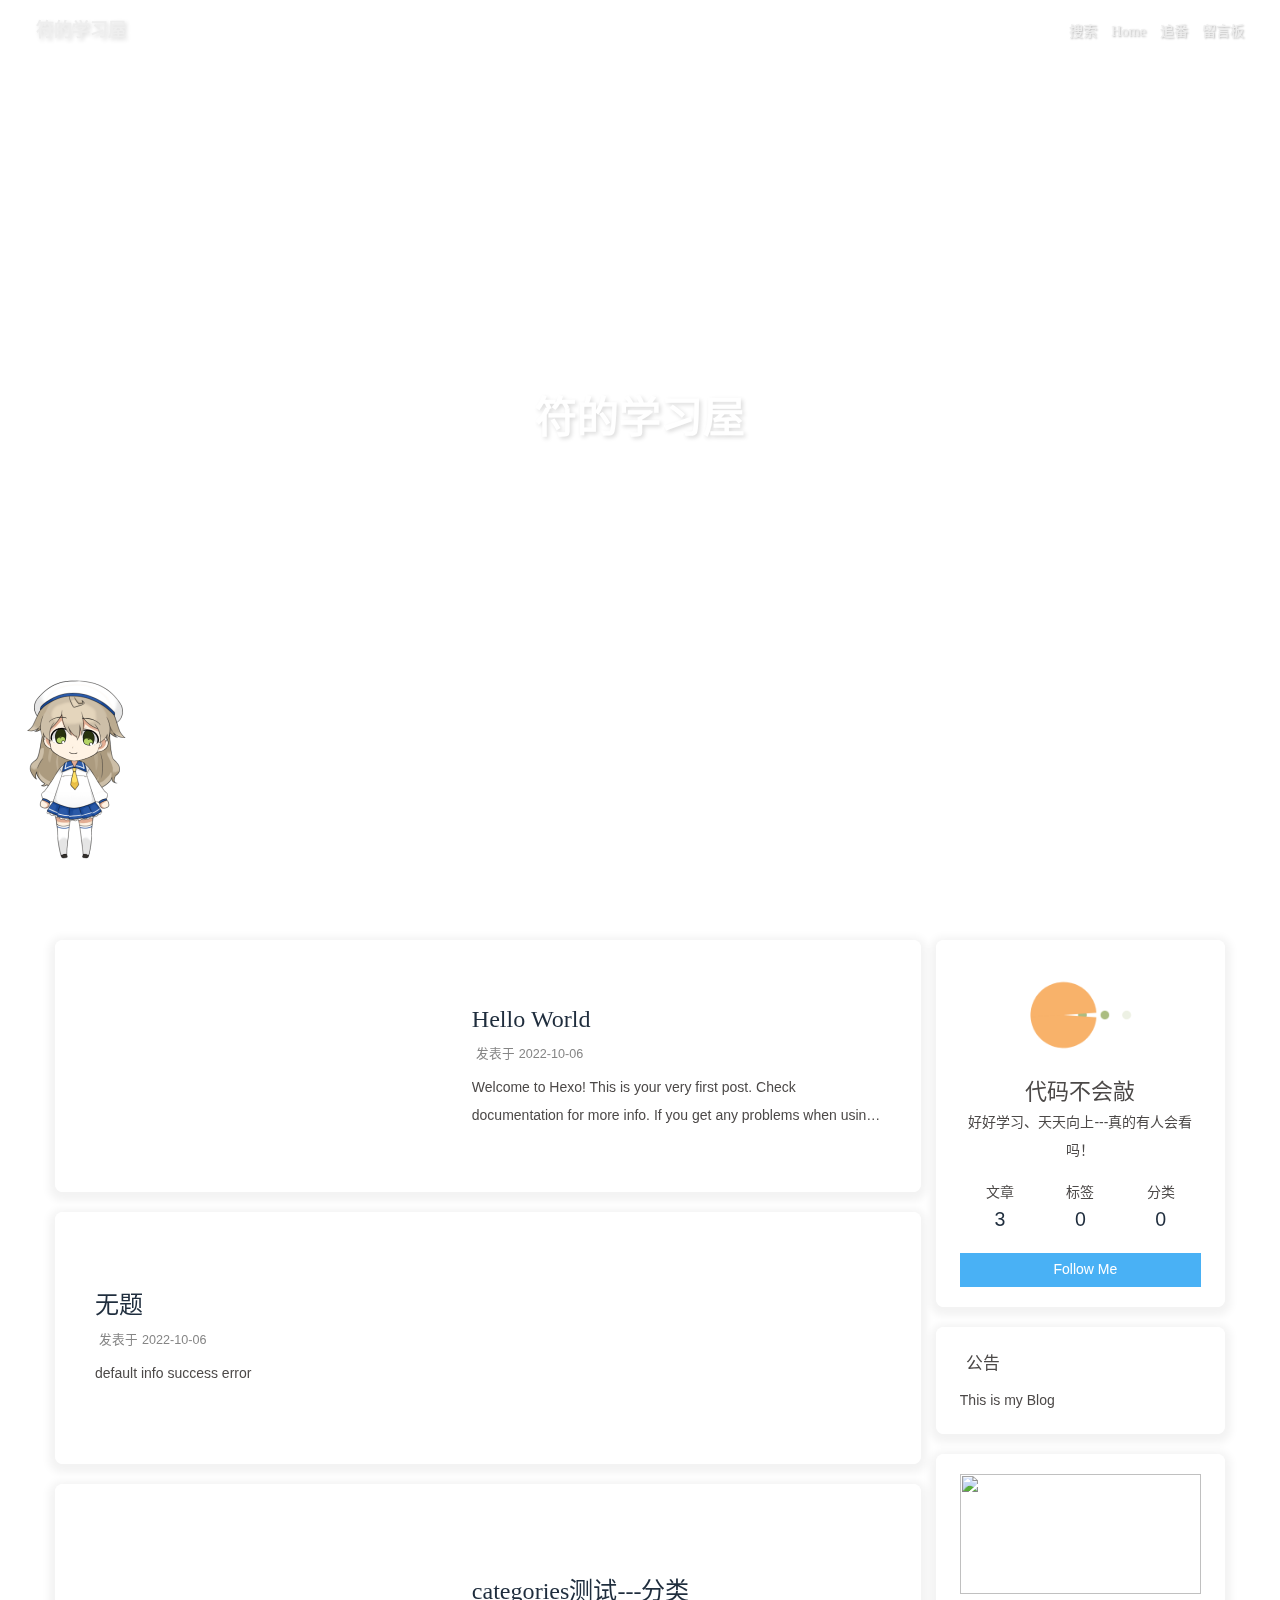
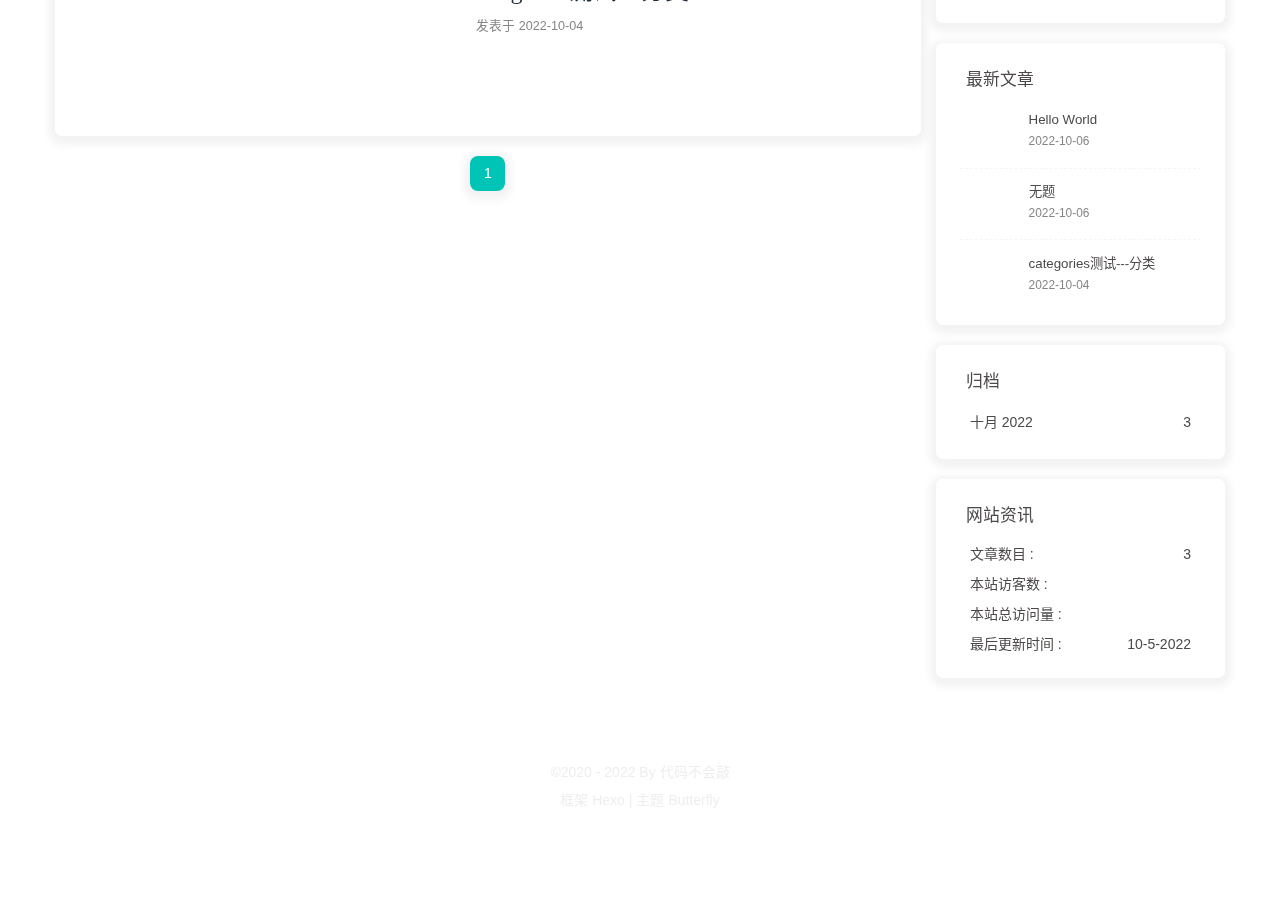
==== commit ba231e2b: "更新睡觉 Updated By Github Actions" ====
--- a/index.html
+++ b/index.html
@@ -34,7 +34,7 @@
   isPhotoFigcaption: false,
   islazyload: false,
   isAnchor: false
-}</script><script id="config-diff">var GLOBAL_CONFIG_SITE={title:"符的学习屋",isPost:!1,isHome:!0,isHighlightShrink:!1,isToc:!1,postUpdate:"2022-10-05 15:20:07"}</script><noscript><style>#nav{opacity:1}.justified-gallery img{opacity:1}#post-meta time,#recent-posts time{display:inline!important}</style></noscript><script>(win=>{
+}</script><script id="config-diff">var GLOBAL_CONFIG_SITE={title:"符的学习屋",isPost:!1,isHome:!0,isHighlightShrink:!1,isToc:!1,postUpdate:"2022-10-06 07:40:25"}</script><noscript><style>#nav{opacity:1}.justified-gallery img{opacity:1}#post-meta time,#recent-posts time{display:inline!important}</style></noscript><script>(win=>{
     win.saveToLocal = {
       set: function setWithExpiry(key, value, ttl) {
         if (ttl === 0) return
@@ -110,7 +110,7 @@
       }
     }
     detectApple()
-    })(window)</script><link rel="stylesheet" href="/css/custom.css" media="defer" onload='this.media="all"'><link rel="stylesheet" href="https://cdn.cbd.int/hexo-butterfly-clock-anzhiyu@1.1.6/lib/clock.min.css"><link rel="stylesheet" href="https://npm.elemecdn.com/anzhiyu-blog@2.0.4/css/runtime/runtime.min.css" media="print" onload='this.media="all"'><link rel="stylesheet" href="https://cdn.cbd.int/hexo-butterfly-wowjs/lib/animate.min.css" media="print" onload='this.media="screen"'><link rel="stylesheet" href="https://cdn.cbd.int/hexo-butterfly-tag-plugins-plus@latest/lib/assets/font-awesome-animation.min.css" media="defer" onload='this.media="all"'><link rel="stylesheet" href="https://cdn.cbd.int/hexo-butterfly-tag-plugins-plus@latest/lib/tag_plugins.css" media="defer" onload='this.media="all"'><script src="https://cdn.cbd.int/hexo-butterfly-tag-plugins-plus@latest/lib/assets/carousel-touch.js"></script><meta name="generator" content="Hexo 6.3.0"><link rel="alternate" href="/atom.xml" title="符的学习屋" type="application/atom+xml"></head><body><div id="web_bg"></div><div id="sidebar"><div id="menu-mask"></div><div id="sidebar-menus"><div class="avatar-img is-center"><img src="https://i.loli.net/2021/02/24/5O1day2nriDzjSu.png" onerror='onerror=null,src="/img/friend_404.gif"' alt="avatar"></div><div class="sidebar-site-data site-data is-center"><a href="/archives/"><div class="headline">文章</div><div class="length-num">3</div></a><a href="/tags/"><div class="headline">标签</div><div class="length-num">0</div></a><a href="/categories/"><div class="headline">分类</div><div class="length-num">0</div></a></div><hr><div class="menus_items"><div class="menus_item"><a class="site-page" href="/"><i class="fa-fw fas fa-home"></i> <span>Home</span></a></div><div class="menus_item"><a class="site-page" href="/bangumis/"><i class="fa-fw"></i> <span>追番</span></a></div><div class="menus_item"><a class="site-page" href="/comments/"><i class="fa-fw fas fa-envelope"></i> <span>留言板</span></a></div></div></div></div><div class="page" id="body-wrap"><header class="full_page" id="page-header"><nav id="nav"><span id="blog_name"><a id="site-name" href="/">符的学习屋</a></span><div id="menus"><div id="search-button"><a class="site-page social-icon search"><i class="fas fa-search fa-fw"></i> <span>搜索</span></a></div><div class="menus_items"><div class="menus_item"><a class="site-page" href="/"><i class="fa-fw fas fa-home"></i> <span>Home</span></a></div><div class="menus_item"><a class="site-page" href="/bangumis/"><i class="fa-fw"></i> <span>追番</span></a></div><div class="menus_item"><a class="site-page" href="/comments/"><i class="fa-fw fas fa-envelope"></i> <span>留言板</span></a></div></div><div id="toggle-menu"><a class="site-page"><i class="fas fa-bars fa-fw"></i></a></div></div></nav><div id="site-info"><h1 id="site-title">符的学习屋</h1></div><div id="scroll-down"><i class="fas fa-angle-down scroll-down-effects"></i></div></header><main class="layout" id="content-inner"><div class="recent-posts" id="recent-posts"><div class="recent-post-item"><div class="post_cover left"><a href="/posts/16107.html" title="Hello World"><img class="post_bg" src="[data-uri]" onerror='this.onerror=null,this.src="/img/404.jpg"' alt="Hello World"></a></div><div class="recent-post-info"><a class="article-title" href="/posts/16107.html" title="Hello World">Hello World</a><div class="article-meta-wrap"><span class="post-meta-date"><i class="far fa-calendar-alt"></i><span class="article-meta-label">发表于</span><time datetime="2022-10-05T07:19:47.133Z" title="发表于 2022-10-05 15:19:47">2022-10-05</time></span></div><div class="content">Welcome to Hexo! This is your very first post. Check documentation for more info. If you get any problems when using Hexo, you can find the answer in troubleshooting or you can ask me on GitHub. Quick StartCreate a new post1$ hexo new &quot;My New Post&quot; More info: Writing Run server1$ hexo server More info: Server Generate static files1$ hexo generate More info: Generating Deploy to remote sites1$ hexo deploy More info: Deployment</div></div></div><div class="recent-post-item"><div class="post_cover right"><a href="/posts/0.html" title="无题"><img class="post_bg" src="[data-uri]" onerror='this.onerror=null,this.src="/img/404.jpg"' alt="无题"></a></div><div class="recent-post-info"><a class="article-title" href="/posts/0.html" title="无题">无题</a><div class="article-meta-wrap"><span class="post-meta-date"><i class="far fa-calendar-alt"></i><span class="article-meta-label">发表于</span><time datetime="2022-10-05T07:19:47.133Z" title="发表于 2022-10-05 15:19:47">2022-10-05</time></span></div><div class="content">default info success error</div></div></div><div class="recent-post-item"><div class="post_cover left"><a href="/posts/undefined.html" title="categories测试---分类"><img class="post_bg" src="[data-uri]" onerror='this.onerror=null,this.src="/img/404.jpg"' alt="categories测试---分类"></a></div><div class="recent-post-info"><a class="article-title" href="/posts/undefined.html" title="categories测试---分类">categories测试---分类</a><div class="article-meta-wrap"><span class="post-meta-date"><i class="far fa-calendar-alt"></i><span class="article-meta-label">发表于</span><time datetime="2022-10-04T10:00:03.000Z" title="发表于 2022-10-04 18:00:03">2022-10-04</time></span></div><div class="content"></div></div></div><nav id="pagination"><div class="pagination"><span class="page-number current">1</span></div></nav></div><div class="aside-content" id="aside-content"><div class="card-widget card-info"><div class="is-center"><div class="avatar-img"><img src="https://i.loli.net/2021/02/24/5O1day2nriDzjSu.png" onerror='this.onerror=null,this.src="/img/friend_404.gif"' alt="avatar"></div><div class="author-info__name">代码不会敲</div><div class="author-info__description">好好学习、天天向上---真的有人会看吗！</div></div><div class="card-info-data site-data is-center"><a href="/archives/"><div class="headline">文章</div><div class="length-num">3</div></a><a href="/tags/"><div class="headline">标签</div><div class="length-num">0</div></a><a href="/categories/"><div class="headline">分类</div><div class="length-num">0</div></a></div><a id="card-info-btn" target="_blank" rel="noopener" href="https://github.com/xxxxxx"><i class="fab fa-github"></i><span>Follow Me</span></a></div><div class="card-widget card-announcement"><div class="item-headline"><i class="fas fa-bullhorn fa-shake"></i><span>公告</span></div><div class="announcement_content">This is my Blog</div></div><div class="sticky_layout"><div class="card-widget card-recent-post"><div class="item-headline"><i class="fas fa-history"></i><span>最新文章</span></div><div class="aside-list"><div class="aside-list-item"><a class="thumbnail" href="/posts/16107.html" title="Hello World"><img src="[data-uri]" onerror='this.onerror=null,this.src="/img/404.jpg"' alt="Hello World"></a><div class="content"><a class="title" href="/posts/16107.html" title="Hello World">Hello World</a><time datetime="2022-10-05T07:19:47.133Z" title="发表于 2022-10-05 15:19:47">2022-10-05</time></div></div><div class="aside-list-item"><a class="thumbnail" href="/posts/0.html" title="无题"><img src="[data-uri]" onerror='this.onerror=null,this.src="/img/404.jpg"' alt="无题"></a><div class="content"><a class="title" href="/posts/0.html" title="无题">无题</a><time datetime="2022-10-05T07:19:47.133Z" title="发表于 2022-10-05 15:19:47">2022-10-05</time></div></div><div class="aside-list-item"><a class="thumbnail" href="/posts/undefined.html" title="categories测试---分类"><img src="[data-uri]" onerror='this.onerror=null,this.src="/img/404.jpg"' alt="categories测试---分类"></a><div class="content"><a class="title" href="/posts/undefined.html" title="categories测试---分类">categories测试---分类</a><time datetime="2022-10-04T10:00:03.000Z" title="发表于 2022-10-04 18:00:03">2022-10-04</time></div></div></div></div><div class="card-widget card-archives"><div class="item-headline"><i class="fas fa-archive"></i><span>归档</span></div><ul class="card-archive-list"><li class="card-archive-list-item"><a class="card-archive-list-link" href="/archives/2022/10/"><span class="card-archive-list-date">十月 2022</span><span class="card-archive-list-count">3</span></a></li></ul></div><div class="card-widget card-webinfo"><div class="item-headline"><i class="fas fa-chart-line"></i><span>网站资讯</span></div><div class="webinfo"><div class="webinfo-item"><div class="item-name">文章数目 :</div><div class="item-count">3</div></div><div class="webinfo-item"><div class="item-name">本站访客数 :</div><div class="item-count" id="busuanzi_value_site_uv"><i class="fa-solid fa-spinner fa-spin"></i></div></div><div class="webinfo-item"><div class="item-name">本站总访问量 :</div><div class="item-count" id="busuanzi_value_site_pv"><i class="fa-solid fa-spinner fa-spin"></i></div></div><div class="webinfo-item"><div class="item-name">最后更新时间 :</div><div class="item-count" id="last-push-date" data-lastpushdate="2022-10-05T07:20:07.446Z"><i class="fa-solid fa-spinner fa-spin"></i></div></div></div></div></div></div></main><footer id="footer"><div id="footer-wrap"><div class="copyright">&copy;2020 - 2022 By 代码不会敲</div><div class="framework-info"><span>框架</span> <a target="_blank" rel="noopener" href="https://hexo.io">Hexo</a><span class="footer-separator">|</span><span>主题</span> <a target="_blank" rel="noopener" href="https://github.com/jerryc127/hexo-theme-butterfly">Butterfly</a></div></div></footer></div><div id="rightside"><div id="rightside-config-hide"><button id="darkmode" type="button" title="浅色和深色模式转换"><i class="fas fa-adjust"></i></button><button id="hide-aside-btn" type="button" title="单栏和双栏切换"><i class="fas fa-arrows-alt-h"></i></button></div><div id="rightside-config-show"><button id="rightside_config" type="button" title="设置"><i class="fas fa-cog fa-spin"></i></button><button id="go-up" type="button" title="回到顶部"><i class="fas fa-arrow-up"></i></button></div></div><div id="local-search"><div class="search-dialog"><nav class="search-nav"><span class="search-dialog-title">搜索</span><span id="loading-status"></span><button class="search-close-button"><i class="fas fa-times"></i></button></nav><div class="is-center" id="loading-database"><i class="fas fa-spinner fa-pulse"></i> <span>数据库加载中</span></div><div class="search-wrap"><div id="local-search-input"><div class="local-search-box"><input class="local-search-box--input" placeholder="搜索文章" type="text"></div></div><hr><div id="local-search-results"></div></div></div><div id="search-mask"></div></div><div><script src="/js/utils.js"></script><script src="/js/main.js"></script><script src="https://cdn.jsdelivr.net/npm/@fancyapps/ui/dist/fancybox.umd.min.js"></script><script src="/js/search/local-search.js"></script><div class="js-pjax"></div><div class="aplayer no-destroy" data-id="1708664797" data-server="tencent" data-type="playlist" data-order="list" data-fixed="true" data-preload="auto" data-autoplay="false" data-mutex="true"></div><link rel="stylesheet" href="https://cdn.jsdelivr.net/npm/aplayer/dist/APlayer.min.css" media="print" onload='this.media="all"'><script src="https://cdn.jsdelivr.net/npm/aplayer/dist/APlayer.min.js"></script><script src="https://cdn.jsdelivr.net/npm/butterfly-extsrc/metingjs/dist/Meting.min.js"></script><div class="app-refresh" id="app-refresh" style="position:fixed;top:-2.2rem;left:0;right:0;z-index:99999;padding:0 1rem;font-size:15px;height:2.2rem;transition:all .3s ease"><div class="app-refresh-wrap" style="display:flex;color:#fff;height:100%;align-items:center;justify-content:center"><label>✨ 有新文章啦！ 👉</label><a href="javascript:void(0)" onclick="location.reload()"><span style="color:#fff;text-decoration:underline;cursor:pointer">🍗点击食用🍔</span></a></div></div><script>if ('serviceWorker' in navigator) {
+    })(window)</script><link rel="stylesheet" href="/css/custom.css" media="defer" onload='this.media="all"'><link rel="stylesheet" href="https://cdn.cbd.int/hexo-butterfly-clock-anzhiyu@1.1.6/lib/clock.min.css"><link rel="stylesheet" href="https://npm.elemecdn.com/anzhiyu-blog@2.0.4/css/runtime/runtime.min.css" media="print" onload='this.media="all"'><link rel="stylesheet" href="https://cdn.cbd.int/hexo-butterfly-wowjs/lib/animate.min.css" media="print" onload='this.media="screen"'><link rel="stylesheet" href="https://cdn.cbd.int/hexo-butterfly-tag-plugins-plus@latest/lib/assets/font-awesome-animation.min.css" media="defer" onload='this.media="all"'><link rel="stylesheet" href="https://cdn.cbd.int/hexo-butterfly-tag-plugins-plus@latest/lib/tag_plugins.css" media="defer" onload='this.media="all"'><script src="https://cdn.cbd.int/hexo-butterfly-tag-plugins-plus@latest/lib/assets/carousel-touch.js"></script><meta name="generator" content="Hexo 6.3.0"><link rel="alternate" href="/atom.xml" title="符的学习屋" type="application/atom+xml"></head><body><div id="web_bg"></div><div id="sidebar"><div id="menu-mask"></div><div id="sidebar-menus"><div class="avatar-img is-center"><img src="https://i.loli.net/2021/02/24/5O1day2nriDzjSu.png" onerror='onerror=null,src="/img/friend_404.gif"' alt="avatar"></div><div class="sidebar-site-data site-data is-center"><a href="/archives/"><div class="headline">文章</div><div class="length-num">3</div></a><a href="/tags/"><div class="headline">标签</div><div class="length-num">0</div></a><a href="/categories/"><div class="headline">分类</div><div class="length-num">0</div></a></div><hr><div class="menus_items"><div class="menus_item"><a class="site-page" href="/"><i class="fa-fw fas fa-home"></i> <span>Home</span></a></div><div class="menus_item"><a class="site-page" href="/bangumis/"><i class="fa-fw"></i> <span>追番</span></a></div><div class="menus_item"><a class="site-page" href="/comments/"><i class="fa-fw fas fa-envelope"></i> <span>留言板</span></a></div></div></div></div><div class="page" id="body-wrap"><header class="full_page" id="page-header"><nav id="nav"><span id="blog_name"><a id="site-name" href="/">符的学习屋</a></span><div id="menus"><div id="search-button"><a class="site-page social-icon search"><i class="fas fa-search fa-fw"></i> <span>搜索</span></a></div><div class="menus_items"><div class="menus_item"><a class="site-page" href="/"><i class="fa-fw fas fa-home"></i> <span>Home</span></a></div><div class="menus_item"><a class="site-page" href="/bangumis/"><i class="fa-fw"></i> <span>追番</span></a></div><div class="menus_item"><a class="site-page" href="/comments/"><i class="fa-fw fas fa-envelope"></i> <span>留言板</span></a></div></div><div id="toggle-menu"><a class="site-page"><i class="fas fa-bars fa-fw"></i></a></div></div></nav><div id="site-info"><h1 id="site-title">符的学习屋</h1></div><div id="scroll-down"><i class="fas fa-angle-down scroll-down-effects"></i></div></header><main class="layout" id="content-inner"><div class="recent-posts" id="recent-posts"><div class="recent-post-item"><div class="post_cover left"><a href="/posts/16107.html" title="Hello World"><img class="post_bg" src="[data-uri]" onerror='this.onerror=null,this.src="/img/404.jpg"' alt="Hello World"></a></div><div class="recent-post-info"><a class="article-title" href="/posts/16107.html" title="Hello World">Hello World</a><div class="article-meta-wrap"><span class="post-meta-date"><i class="far fa-calendar-alt"></i><span class="article-meta-label">发表于</span><time datetime="2022-10-05T23:39:56.387Z" title="发表于 2022-10-06 07:39:56">2022-10-06</time></span></div><div class="content">Welcome to Hexo! This is your very first post. Check documentation for more info. If you get any problems when using Hexo, you can find the answer in troubleshooting or you can ask me on GitHub. Quick StartCreate a new post1$ hexo new &quot;My New Post&quot; More info: Writing Run server1$ hexo server More info: Server Generate static files1$ hexo generate More info: Generating Deploy to remote sites1$ hexo deploy More info: Deployment</div></div></div><div class="recent-post-item"><div class="post_cover right"><a href="/posts/0.html" title="无题"><img class="post_bg" src="[data-uri]" onerror='this.onerror=null,this.src="/img/404.jpg"' alt="无题"></a></div><div class="recent-post-info"><a class="article-title" href="/posts/0.html" title="无题">无题</a><div class="article-meta-wrap"><span class="post-meta-date"><i class="far fa-calendar-alt"></i><span class="article-meta-label">发表于</span><time datetime="2022-10-05T23:39:56.387Z" title="发表于 2022-10-06 07:39:56">2022-10-06</time></span></div><div class="content">default info success error</div></div></div><div class="recent-post-item"><div class="post_cover left"><a href="/posts/undefined.html" title="categories测试---分类"><img class="post_bg" src="[data-uri]" onerror='this.onerror=null,this.src="/img/404.jpg"' alt="categories测试---分类"></a></div><div class="recent-post-info"><a class="article-title" href="/posts/undefined.html" title="categories测试---分类">categories测试---分类</a><div class="article-meta-wrap"><span class="post-meta-date"><i class="far fa-calendar-alt"></i><span class="article-meta-label">发表于</span><time datetime="2022-10-04T10:00:03.000Z" title="发表于 2022-10-04 18:00:03">2022-10-04</time></span></div><div class="content"></div></div></div><nav id="pagination"><div class="pagination"><span class="page-number current">1</span></div></nav></div><div class="aside-content" id="aside-content"><div class="card-widget card-info"><div class="is-center"><div class="avatar-img"><img src="https://i.loli.net/2021/02/24/5O1day2nriDzjSu.png" onerror='this.onerror=null,this.src="/img/friend_404.gif"' alt="avatar"></div><div class="author-info__name">代码不会敲</div><div class="author-info__description">好好学习、天天向上---真的有人会看吗！</div></div><div class="card-info-data site-data is-center"><a href="/archives/"><div class="headline">文章</div><div class="length-num">3</div></a><a href="/tags/"><div class="headline">标签</div><div class="length-num">0</div></a><a href="/categories/"><div class="headline">分类</div><div class="length-num">0</div></a></div><a id="card-info-btn" target="_blank" rel="noopener" href="https://github.com/xxxxxx"><i class="fab fa-github"></i><span>Follow Me</span></a></div><div class="card-widget card-announcement"><div class="item-headline"><i class="fas fa-bullhorn fa-shake"></i><span>公告</span></div><div class="announcement_content">This is my Blog</div></div><div class="sticky_layout"><div class="card-widget card-recent-post"><div class="item-headline"><i class="fas fa-history"></i><span>最新文章</span></div><div class="aside-list"><div class="aside-list-item"><a class="thumbnail" href="/posts/16107.html" title="Hello World"><img src="[data-uri]" onerror='this.onerror=null,this.src="/img/404.jpg"' alt="Hello World"></a><div class="content"><a class="title" href="/posts/16107.html" title="Hello World">Hello World</a><time datetime="2022-10-05T23:39:56.387Z" title="发表于 2022-10-06 07:39:56">2022-10-06</time></div></div><div class="aside-list-item"><a class="thumbnail" href="/posts/0.html" title="无题"><img src="[data-uri]" onerror='this.onerror=null,this.src="/img/404.jpg"' alt="无题"></a><div class="content"><a class="title" href="/posts/0.html" title="无题">无题</a><time datetime="2022-10-05T23:39:56.387Z" title="发表于 2022-10-06 07:39:56">2022-10-06</time></div></div><div class="aside-list-item"><a class="thumbnail" href="/posts/undefined.html" title="categories测试---分类"><img src="[data-uri]" onerror='this.onerror=null,this.src="/img/404.jpg"' alt="categories测试---分类"></a><div class="content"><a class="title" href="/posts/undefined.html" title="categories测试---分类">categories测试---分类</a><time datetime="2022-10-04T10:00:03.000Z" title="发表于 2022-10-04 18:00:03">2022-10-04</time></div></div></div></div><div class="card-widget card-archives"><div class="item-headline"><i class="fas fa-archive"></i><span>归档</span></div><ul class="card-archive-list"><li class="card-archive-list-item"><a class="card-archive-list-link" href="/archives/2022/10/"><span class="card-archive-list-date">十月 2022</span><span class="card-archive-list-count">3</span></a></li></ul></div><div class="card-widget card-webinfo"><div class="item-headline"><i class="fas fa-chart-line"></i><span>网站资讯</span></div><div class="webinfo"><div class="webinfo-item"><div class="item-name">文章数目 :</div><div class="item-count">3</div></div><div class="webinfo-item"><div class="item-name">本站访客数 :</div><div class="item-count" id="busuanzi_value_site_uv"><i class="fa-solid fa-spinner fa-spin"></i></div></div><div class="webinfo-item"><div class="item-name">本站总访问量 :</div><div class="item-count" id="busuanzi_value_site_pv"><i class="fa-solid fa-spinner fa-spin"></i></div></div><div class="webinfo-item"><div class="item-name">最后更新时间 :</div><div class="item-count" id="last-push-date" data-lastpushdate="2022-10-05T23:40:25.875Z"><i class="fa-solid fa-spinner fa-spin"></i></div></div></div></div></div></div></main><footer id="footer"><div id="footer-wrap"><div class="copyright">&copy;2020 - 2022 By 代码不会敲</div><div class="framework-info"><span>框架</span> <a target="_blank" rel="noopener" href="https://hexo.io">Hexo</a><span class="footer-separator">|</span><span>主题</span> <a target="_blank" rel="noopener" href="https://github.com/jerryc127/hexo-theme-butterfly">Butterfly</a></div></div></footer></div><div id="rightside"><div id="rightside-config-hide"><button id="darkmode" type="button" title="浅色和深色模式转换"><i class="fas fa-adjust"></i></button><button id="hide-aside-btn" type="button" title="单栏和双栏切换"><i class="fas fa-arrows-alt-h"></i></button></div><div id="rightside-config-show"><button id="rightside_config" type="button" title="设置"><i class="fas fa-cog fa-spin"></i></button><button id="go-up" type="button" title="回到顶部"><i class="fas fa-arrow-up"></i></button></div></div><div id="local-search"><div class="search-dialog"><nav class="search-nav"><span class="search-dialog-title">搜索</span><span id="loading-status"></span><button class="search-close-button"><i class="fas fa-times"></i></button></nav><div class="is-center" id="loading-database"><i class="fas fa-spinner fa-pulse"></i> <span>数据库加载中</span></div><div class="search-wrap"><div id="local-search-input"><div class="local-search-box"><input class="local-search-box--input" placeholder="搜索文章" type="text"></div></div><hr><div id="local-search-results"></div></div></div><div id="search-mask"></div></div><div><script src="/js/utils.js"></script><script src="/js/main.js"></script><script src="https://cdn.jsdelivr.net/npm/@fancyapps/ui/dist/fancybox.umd.min.js"></script><script src="/js/search/local-search.js"></script><div class="js-pjax"></div><div class="aplayer no-destroy" data-id="1708664797" data-server="tencent" data-type="playlist" data-order="list" data-fixed="true" data-preload="auto" data-autoplay="false" data-mutex="true"></div><link rel="stylesheet" href="https://cdn.jsdelivr.net/npm/aplayer/dist/APlayer.min.css" media="print" onload='this.media="all"'><script src="https://cdn.jsdelivr.net/npm/aplayer/dist/APlayer.min.js"></script><script src="https://cdn.jsdelivr.net/npm/butterfly-extsrc/metingjs/dist/Meting.min.js"></script><div class="app-refresh" id="app-refresh" style="position:fixed;top:-2.2rem;left:0;right:0;z-index:99999;padding:0 1rem;font-size:15px;height:2.2rem;transition:all .3s ease"><div class="app-refresh-wrap" style="display:flex;color:#fff;height:100%;align-items:center;justify-content:center"><label>✨ 有新文章啦！ 👉</label><a href="javascript:void(0)" onclick="location.reload()"><span style="color:#fff;text-decoration:underline;cursor:pointer">🍗点击食用🍔</span></a></div></div><script>if ('serviceWorker' in navigator) {
 if (navigator.serviceWorker.controller) {
 navigator.serviceWorker.addEventListener('controllerchange', function() {
 showNotification()
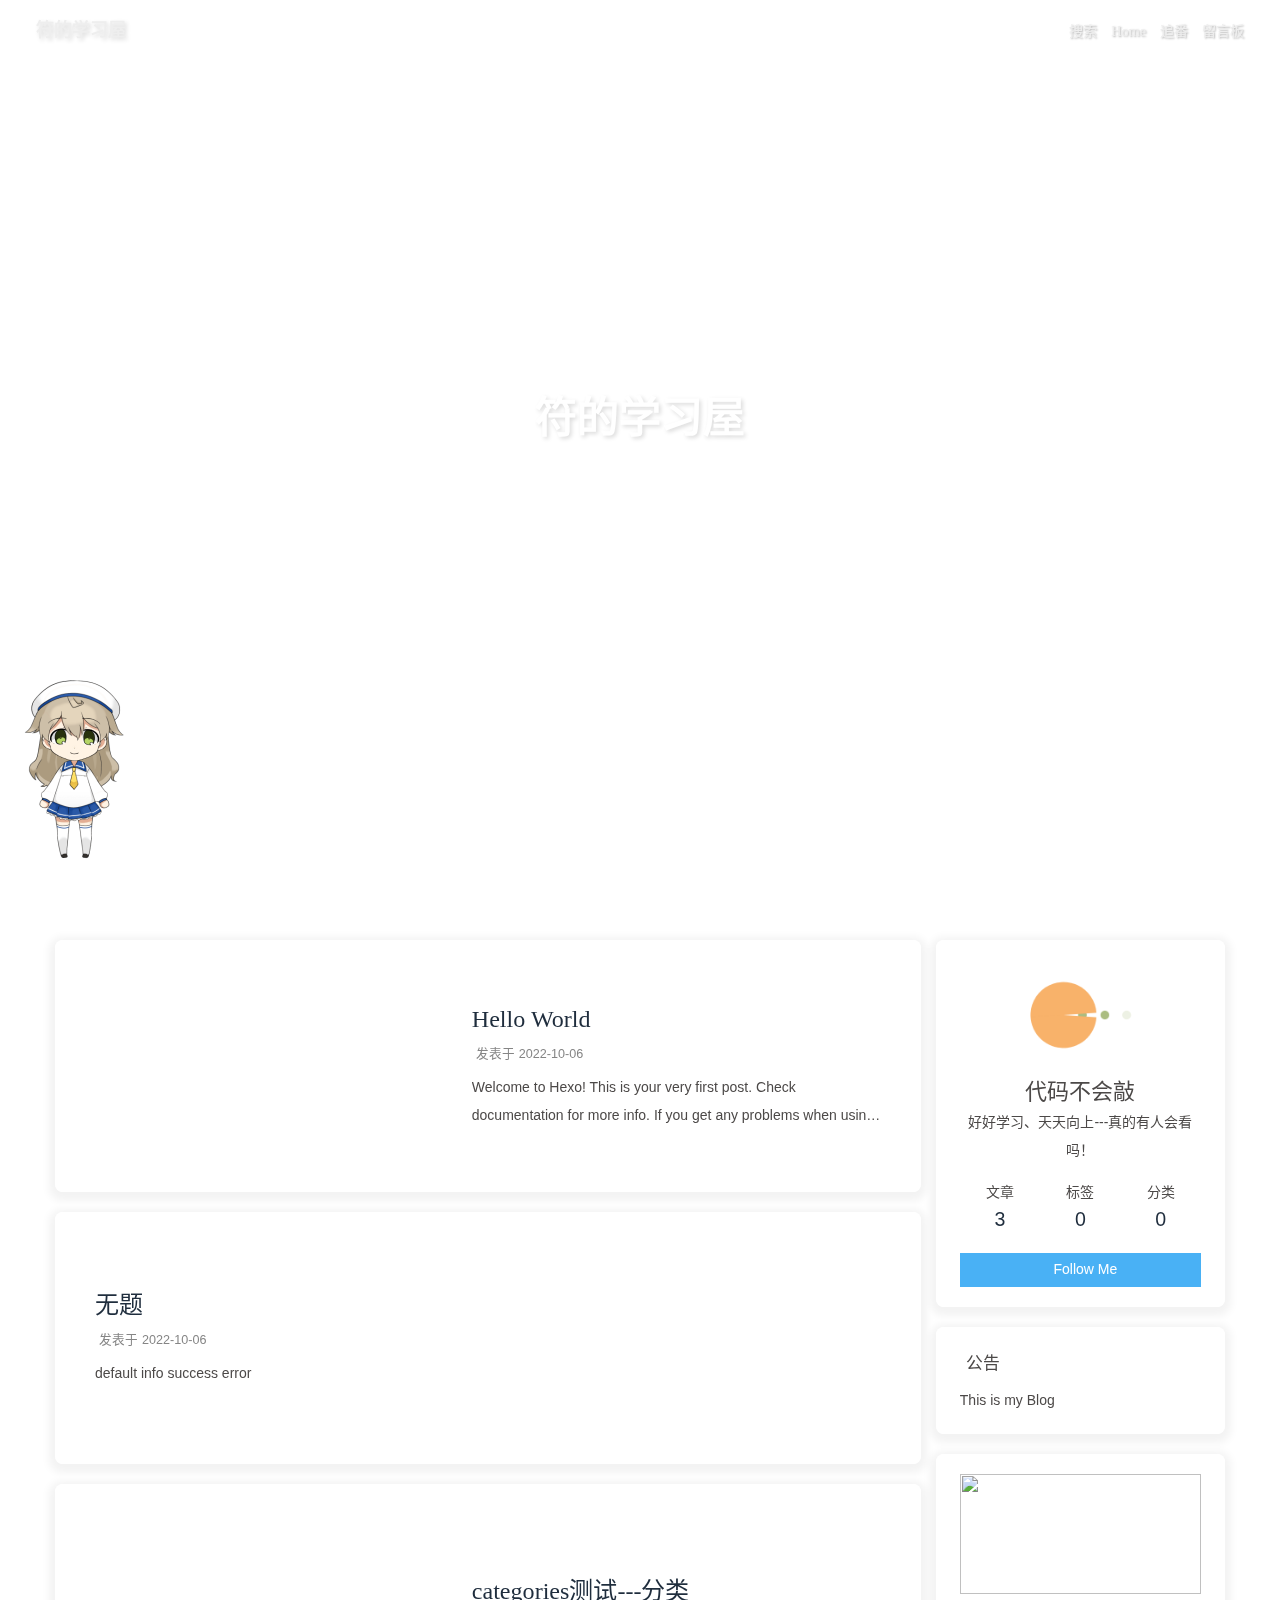
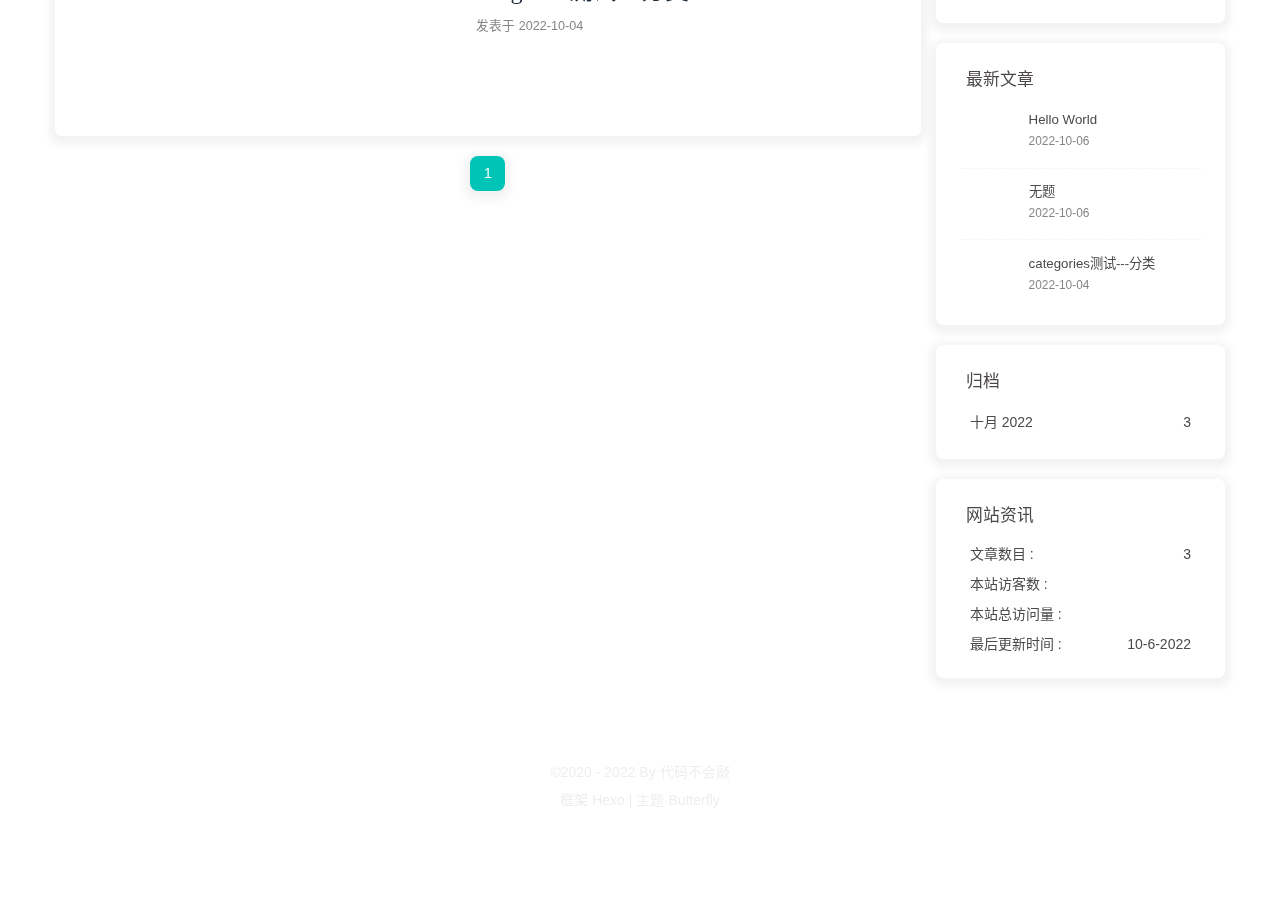
==== commit 0fb0ec0e: "天气 Updated By Github Actions" ====
--- a/index.html
+++ b/index.html
@@ -34,7 +34,7 @@
   isPhotoFigcaption: false,
   islazyload: false,
   isAnchor: false
-}</script><script id="config-diff">var GLOBAL_CONFIG_SITE={title:"符的学习屋",isPost:!1,isHome:!0,isHighlightShrink:!1,isToc:!1,postUpdate:"2022-10-06 07:40:25"}</script><noscript><style>#nav{opacity:1}.justified-gallery img{opacity:1}#post-meta time,#recent-posts time{display:inline!important}</style></noscript><script>(win=>{
+}</script><script id="config-diff">var GLOBAL_CONFIG_SITE={title:"符的学习屋",isPost:!1,isHome:!0,isHighlightShrink:!1,isToc:!1,postUpdate:"2022-10-06 09:52:18"}</script><noscript><style>#nav{opacity:1}.justified-gallery img{opacity:1}#post-meta time,#recent-posts time{display:inline!important}</style></noscript><script>(win=>{
     win.saveToLocal = {
       set: function setWithExpiry(key, value, ttl) {
         if (ttl === 0) return
@@ -110,7 +110,7 @@
       }
     }
     detectApple()
-    })(window)</script><link rel="stylesheet" href="/css/custom.css" media="defer" onload='this.media="all"'><link rel="stylesheet" href="https://cdn.cbd.int/hexo-butterfly-clock-anzhiyu@1.1.6/lib/clock.min.css"><link rel="stylesheet" href="https://npm.elemecdn.com/anzhiyu-blog@2.0.4/css/runtime/runtime.min.css" media="print" onload='this.media="all"'><link rel="stylesheet" href="https://cdn.cbd.int/hexo-butterfly-wowjs/lib/animate.min.css" media="print" onload='this.media="screen"'><link rel="stylesheet" href="https://cdn.cbd.int/hexo-butterfly-tag-plugins-plus@latest/lib/assets/font-awesome-animation.min.css" media="defer" onload='this.media="all"'><link rel="stylesheet" href="https://cdn.cbd.int/hexo-butterfly-tag-plugins-plus@latest/lib/tag_plugins.css" media="defer" onload='this.media="all"'><script src="https://cdn.cbd.int/hexo-butterfly-tag-plugins-plus@latest/lib/assets/carousel-touch.js"></script><meta name="generator" content="Hexo 6.3.0"><link rel="alternate" href="/atom.xml" title="符的学习屋" type="application/atom+xml"></head><body><div id="web_bg"></div><div id="sidebar"><div id="menu-mask"></div><div id="sidebar-menus"><div class="avatar-img is-center"><img src="https://i.loli.net/2021/02/24/5O1day2nriDzjSu.png" onerror='onerror=null,src="/img/friend_404.gif"' alt="avatar"></div><div class="sidebar-site-data site-data is-center"><a href="/archives/"><div class="headline">文章</div><div class="length-num">3</div></a><a href="/tags/"><div class="headline">标签</div><div class="length-num">0</div></a><a href="/categories/"><div class="headline">分类</div><div class="length-num">0</div></a></div><hr><div class="menus_items"><div class="menus_item"><a class="site-page" href="/"><i class="fa-fw fas fa-home"></i> <span>Home</span></a></div><div class="menus_item"><a class="site-page" href="/bangumis/"><i class="fa-fw"></i> <span>追番</span></a></div><div class="menus_item"><a class="site-page" href="/comments/"><i class="fa-fw fas fa-envelope"></i> <span>留言板</span></a></div></div></div></div><div class="page" id="body-wrap"><header class="full_page" id="page-header"><nav id="nav"><span id="blog_name"><a id="site-name" href="/">符的学习屋</a></span><div id="menus"><div id="search-button"><a class="site-page social-icon search"><i class="fas fa-search fa-fw"></i> <span>搜索</span></a></div><div class="menus_items"><div class="menus_item"><a class="site-page" href="/"><i class="fa-fw fas fa-home"></i> <span>Home</span></a></div><div class="menus_item"><a class="site-page" href="/bangumis/"><i class="fa-fw"></i> <span>追番</span></a></div><div class="menus_item"><a class="site-page" href="/comments/"><i class="fa-fw fas fa-envelope"></i> <span>留言板</span></a></div></div><div id="toggle-menu"><a class="site-page"><i class="fas fa-bars fa-fw"></i></a></div></div></nav><div id="site-info"><h1 id="site-title">符的学习屋</h1></div><div id="scroll-down"><i class="fas fa-angle-down scroll-down-effects"></i></div></header><main class="layout" id="content-inner"><div class="recent-posts" id="recent-posts"><div class="recent-post-item"><div class="post_cover left"><a href="/posts/16107.html" title="Hello World"><img class="post_bg" src="[data-uri]" onerror='this.onerror=null,this.src="/img/404.jpg"' alt="Hello World"></a></div><div class="recent-post-info"><a class="article-title" href="/posts/16107.html" title="Hello World">Hello World</a><div class="article-meta-wrap"><span class="post-meta-date"><i class="far fa-calendar-alt"></i><span class="article-meta-label">发表于</span><time datetime="2022-10-05T23:39:56.387Z" title="发表于 2022-10-06 07:39:56">2022-10-06</time></span></div><div class="content">Welcome to Hexo! This is your very first post. Check documentation for more info. If you get any problems when using Hexo, you can find the answer in troubleshooting or you can ask me on GitHub. Quick StartCreate a new post1$ hexo new &quot;My New Post&quot; More info: Writing Run server1$ hexo server More info: Server Generate static files1$ hexo generate More info: Generating Deploy to remote sites1$ hexo deploy More info: Deployment</div></div></div><div class="recent-post-item"><div class="post_cover right"><a href="/posts/0.html" title="无题"><img class="post_bg" src="[data-uri]" onerror='this.onerror=null,this.src="/img/404.jpg"' alt="无题"></a></div><div class="recent-post-info"><a class="article-title" href="/posts/0.html" title="无题">无题</a><div class="article-meta-wrap"><span class="post-meta-date"><i class="far fa-calendar-alt"></i><span class="article-meta-label">发表于</span><time datetime="2022-10-05T23:39:56.387Z" title="发表于 2022-10-06 07:39:56">2022-10-06</time></span></div><div class="content">default info success error</div></div></div><div class="recent-post-item"><div class="post_cover left"><a href="/posts/undefined.html" title="categories测试---分类"><img class="post_bg" src="[data-uri]" onerror='this.onerror=null,this.src="/img/404.jpg"' alt="categories测试---分类"></a></div><div class="recent-post-info"><a class="article-title" href="/posts/undefined.html" title="categories测试---分类">categories测试---分类</a><div class="article-meta-wrap"><span class="post-meta-date"><i class="far fa-calendar-alt"></i><span class="article-meta-label">发表于</span><time datetime="2022-10-04T10:00:03.000Z" title="发表于 2022-10-04 18:00:03">2022-10-04</time></span></div><div class="content"></div></div></div><nav id="pagination"><div class="pagination"><span class="page-number current">1</span></div></nav></div><div class="aside-content" id="aside-content"><div class="card-widget card-info"><div class="is-center"><div class="avatar-img"><img src="https://i.loli.net/2021/02/24/5O1day2nriDzjSu.png" onerror='this.onerror=null,this.src="/img/friend_404.gif"' alt="avatar"></div><div class="author-info__name">代码不会敲</div><div class="author-info__description">好好学习、天天向上---真的有人会看吗！</div></div><div class="card-info-data site-data is-center"><a href="/archives/"><div class="headline">文章</div><div class="length-num">3</div></a><a href="/tags/"><div class="headline">标签</div><div class="length-num">0</div></a><a href="/categories/"><div class="headline">分类</div><div class="length-num">0</div></a></div><a id="card-info-btn" target="_blank" rel="noopener" href="https://github.com/xxxxxx"><i class="fab fa-github"></i><span>Follow Me</span></a></div><div class="card-widget card-announcement"><div class="item-headline"><i class="fas fa-bullhorn fa-shake"></i><span>公告</span></div><div class="announcement_content">This is my Blog</div></div><div class="sticky_layout"><div class="card-widget card-recent-post"><div class="item-headline"><i class="fas fa-history"></i><span>最新文章</span></div><div class="aside-list"><div class="aside-list-item"><a class="thumbnail" href="/posts/16107.html" title="Hello World"><img src="[data-uri]" onerror='this.onerror=null,this.src="/img/404.jpg"' alt="Hello World"></a><div class="content"><a class="title" href="/posts/16107.html" title="Hello World">Hello World</a><time datetime="2022-10-05T23:39:56.387Z" title="发表于 2022-10-06 07:39:56">2022-10-06</time></div></div><div class="aside-list-item"><a class="thumbnail" href="/posts/0.html" title="无题"><img src="[data-uri]" onerror='this.onerror=null,this.src="/img/404.jpg"' alt="无题"></a><div class="content"><a class="title" href="/posts/0.html" title="无题">无题</a><time datetime="2022-10-05T23:39:56.387Z" title="发表于 2022-10-06 07:39:56">2022-10-06</time></div></div><div class="aside-list-item"><a class="thumbnail" href="/posts/undefined.html" title="categories测试---分类"><img src="[data-uri]" onerror='this.onerror=null,this.src="/img/404.jpg"' alt="categories测试---分类"></a><div class="content"><a class="title" href="/posts/undefined.html" title="categories测试---分类">categories测试---分类</a><time datetime="2022-10-04T10:00:03.000Z" title="发表于 2022-10-04 18:00:03">2022-10-04</time></div></div></div></div><div class="card-widget card-archives"><div class="item-headline"><i class="fas fa-archive"></i><span>归档</span></div><ul class="card-archive-list"><li class="card-archive-list-item"><a class="card-archive-list-link" href="/archives/2022/10/"><span class="card-archive-list-date">十月 2022</span><span class="card-archive-list-count">3</span></a></li></ul></div><div class="card-widget card-webinfo"><div class="item-headline"><i class="fas fa-chart-line"></i><span>网站资讯</span></div><div class="webinfo"><div class="webinfo-item"><div class="item-name">文章数目 :</div><div class="item-count">3</div></div><div class="webinfo-item"><div class="item-name">本站访客数 :</div><div class="item-count" id="busuanzi_value_site_uv"><i class="fa-solid fa-spinner fa-spin"></i></div></div><div class="webinfo-item"><div class="item-name">本站总访问量 :</div><div class="item-count" id="busuanzi_value_site_pv"><i class="fa-solid fa-spinner fa-spin"></i></div></div><div class="webinfo-item"><div class="item-name">最后更新时间 :</div><div class="item-count" id="last-push-date" data-lastpushdate="2022-10-05T23:40:25.875Z"><i class="fa-solid fa-spinner fa-spin"></i></div></div></div></div></div></div></main><footer id="footer"><div id="footer-wrap"><div class="copyright">&copy;2020 - 2022 By 代码不会敲</div><div class="framework-info"><span>框架</span> <a target="_blank" rel="noopener" href="https://hexo.io">Hexo</a><span class="footer-separator">|</span><span>主题</span> <a target="_blank" rel="noopener" href="https://github.com/jerryc127/hexo-theme-butterfly">Butterfly</a></div></div></footer></div><div id="rightside"><div id="rightside-config-hide"><button id="darkmode" type="button" title="浅色和深色模式转换"><i class="fas fa-adjust"></i></button><button id="hide-aside-btn" type="button" title="单栏和双栏切换"><i class="fas fa-arrows-alt-h"></i></button></div><div id="rightside-config-show"><button id="rightside_config" type="button" title="设置"><i class="fas fa-cog fa-spin"></i></button><button id="go-up" type="button" title="回到顶部"><i class="fas fa-arrow-up"></i></button></div></div><div id="local-search"><div class="search-dialog"><nav class="search-nav"><span class="search-dialog-title">搜索</span><span id="loading-status"></span><button class="search-close-button"><i class="fas fa-times"></i></button></nav><div class="is-center" id="loading-database"><i class="fas fa-spinner fa-pulse"></i> <span>数据库加载中</span></div><div class="search-wrap"><div id="local-search-input"><div class="local-search-box"><input class="local-search-box--input" placeholder="搜索文章" type="text"></div></div><hr><div id="local-search-results"></div></div></div><div id="search-mask"></div></div><div><script src="/js/utils.js"></script><script src="/js/main.js"></script><script src="https://cdn.jsdelivr.net/npm/@fancyapps/ui/dist/fancybox.umd.min.js"></script><script src="/js/search/local-search.js"></script><div class="js-pjax"></div><div class="aplayer no-destroy" data-id="1708664797" data-server="tencent" data-type="playlist" data-order="list" data-fixed="true" data-preload="auto" data-autoplay="false" data-mutex="true"></div><link rel="stylesheet" href="https://cdn.jsdelivr.net/npm/aplayer/dist/APlayer.min.css" media="print" onload='this.media="all"'><script src="https://cdn.jsdelivr.net/npm/aplayer/dist/APlayer.min.js"></script><script src="https://cdn.jsdelivr.net/npm/butterfly-extsrc/metingjs/dist/Meting.min.js"></script><div class="app-refresh" id="app-refresh" style="position:fixed;top:-2.2rem;left:0;right:0;z-index:99999;padding:0 1rem;font-size:15px;height:2.2rem;transition:all .3s ease"><div class="app-refresh-wrap" style="display:flex;color:#fff;height:100%;align-items:center;justify-content:center"><label>✨ 有新文章啦！ 👉</label><a href="javascript:void(0)" onclick="location.reload()"><span style="color:#fff;text-decoration:underline;cursor:pointer">🍗点击食用🍔</span></a></div></div><script>if ('serviceWorker' in navigator) {
+    })(window)</script><link rel="stylesheet" href="/css/custom.css" media="defer" onload='this.media="all"'><link rel="stylesheet" href="https://cdn.cbd.int/hexo-butterfly-clock-anzhiyu@1.1.6/lib/clock.min.css"><link rel="stylesheet" href="https://npm.elemecdn.com/anzhiyu-blog@2.0.4/css/runtime/runtime.min.css" media="print" onload='this.media="all"'><link rel="stylesheet" href="https://cdn.cbd.int/hexo-butterfly-wowjs/lib/animate.min.css" media="print" onload='this.media="screen"'><link rel="stylesheet" href="https://cdn.cbd.int/hexo-butterfly-tag-plugins-plus@latest/lib/assets/font-awesome-animation.min.css" media="defer" onload='this.media="all"'><link rel="stylesheet" href="https://cdn.cbd.int/hexo-butterfly-tag-plugins-plus@latest/lib/tag_plugins.css" media="defer" onload='this.media="all"'><script src="https://cdn.cbd.int/hexo-butterfly-tag-plugins-plus@latest/lib/assets/carousel-touch.js"></script><meta name="generator" content="Hexo 6.3.0"><link rel="alternate" href="/atom.xml" title="符的学习屋" type="application/atom+xml"></head><body><div id="web_bg"></div><div id="sidebar"><div id="menu-mask"></div><div id="sidebar-menus"><div class="avatar-img is-center"><img src="https://i.loli.net/2021/02/24/5O1day2nriDzjSu.png" onerror='onerror=null,src="/img/friend_404.gif"' alt="avatar"></div><div class="sidebar-site-data site-data is-center"><a href="/archives/"><div class="headline">文章</div><div class="length-num">3</div></a><a href="/tags/"><div class="headline">标签</div><div class="length-num">0</div></a><a href="/categories/"><div class="headline">分类</div><div class="length-num">0</div></a></div><hr><div class="menus_items"><div class="menus_item"><a class="site-page" href="/"><i class="fa-fw fas fa-home"></i> <span>Home</span></a></div><div class="menus_item"><a class="site-page" href="/bangumis/"><i class="fa-fw"></i> <span>追番</span></a></div><div class="menus_item"><a class="site-page" href="/comments/"><i class="fa-fw fas fa-envelope"></i> <span>留言板</span></a></div></div></div></div><div class="page" id="body-wrap"><header class="full_page" id="page-header"><nav id="nav"><span id="blog_name"><a id="site-name" href="/">符的学习屋</a></span><div id="menus"><div id="search-button"><a class="site-page social-icon search"><i class="fas fa-search fa-fw"></i> <span>搜索</span></a></div><div class="menus_items"><div class="menus_item"><a class="site-page" href="/"><i class="fa-fw fas fa-home"></i> <span>Home</span></a></div><div class="menus_item"><a class="site-page" href="/bangumis/"><i class="fa-fw"></i> <span>追番</span></a></div><div class="menus_item"><a class="site-page" href="/comments/"><i class="fa-fw fas fa-envelope"></i> <span>留言板</span></a></div></div><div id="toggle-menu"><a class="site-page"><i class="fas fa-bars fa-fw"></i></a></div></div></nav><div id="site-info"><h1 id="site-title">符的学习屋</h1></div><div id="scroll-down"><i class="fas fa-angle-down scroll-down-effects"></i></div></header><main class="layout" id="content-inner"><div class="recent-posts" id="recent-posts"><div class="recent-post-item"><div class="post_cover left"><a href="/posts/16107.html" title="Hello World"><img class="post_bg" src="[data-uri]" onerror='this.onerror=null,this.src="/img/404.jpg"' alt="Hello World"></a></div><div class="recent-post-info"><a class="article-title" href="/posts/16107.html" title="Hello World">Hello World</a><div class="article-meta-wrap"><span class="post-meta-date"><i class="far fa-calendar-alt"></i><span class="article-meta-label">发表于</span><time datetime="2022-10-06T01:51:55.112Z" title="发表于 2022-10-06 09:51:55">2022-10-06</time></span></div><div class="content">Welcome to Hexo! This is your very first post. Check documentation for more info. If you get any problems when using Hexo, you can find the answer in troubleshooting or you can ask me on GitHub. Quick StartCreate a new post1$ hexo new &quot;My New Post&quot; More info: Writing Run server1$ hexo server More info: Server Generate static files1$ hexo generate More info: Generating Deploy to remote sites1$ hexo deploy More info: Deployment</div></div></div><div class="recent-post-item"><div class="post_cover right"><a href="/posts/0.html" title="无题"><img class="post_bg" src="[data-uri]" onerror='this.onerror=null,this.src="/img/404.jpg"' alt="无题"></a></div><div class="recent-post-info"><a class="article-title" href="/posts/0.html" title="无题">无题</a><div class="article-meta-wrap"><span class="post-meta-date"><i class="far fa-calendar-alt"></i><span class="article-meta-label">发表于</span><time datetime="2022-10-06T01:51:55.112Z" title="发表于 2022-10-06 09:51:55">2022-10-06</time></span></div><div class="content">default info success error</div></div></div><div class="recent-post-item"><div class="post_cover left"><a href="/posts/undefined.html" title="categories测试---分类"><img class="post_bg" src="[data-uri]" onerror='this.onerror=null,this.src="/img/404.jpg"' alt="categories测试---分类"></a></div><div class="recent-post-info"><a class="article-title" href="/posts/undefined.html" title="categories测试---分类">categories测试---分类</a><div class="article-meta-wrap"><span class="post-meta-date"><i class="far fa-calendar-alt"></i><span class="article-meta-label">发表于</span><time datetime="2022-10-04T10:00:03.000Z" title="发表于 2022-10-04 18:00:03">2022-10-04</time></span></div><div class="content"></div></div></div><nav id="pagination"><div class="pagination"><span class="page-number current">1</span></div></nav></div><div class="aside-content" id="aside-content"><div class="card-widget card-info"><div class="is-center"><div class="avatar-img"><img src="https://i.loli.net/2021/02/24/5O1day2nriDzjSu.png" onerror='this.onerror=null,this.src="/img/friend_404.gif"' alt="avatar"></div><div class="author-info__name">代码不会敲</div><div class="author-info__description">好好学习、天天向上---真的有人会看吗！</div></div><div class="card-info-data site-data is-center"><a href="/archives/"><div class="headline">文章</div><div class="length-num">3</div></a><a href="/tags/"><div class="headline">标签</div><div class="length-num">0</div></a><a href="/categories/"><div class="headline">分类</div><div class="length-num">0</div></a></div><a id="card-info-btn" target="_blank" rel="noopener" href="https://github.com/xxxxxx"><i class="fab fa-github"></i><span>Follow Me</span></a></div><div class="card-widget card-announcement"><div class="item-headline"><i class="fas fa-bullhorn fa-shake"></i><span>公告</span></div><div class="announcement_content">This is my Blog</div></div><div class="sticky_layout"><div class="card-widget card-recent-post"><div class="item-headline"><i class="fas fa-history"></i><span>最新文章</span></div><div class="aside-list"><div class="aside-list-item"><a class="thumbnail" href="/posts/16107.html" title="Hello World"><img src="[data-uri]" onerror='this.onerror=null,this.src="/img/404.jpg"' alt="Hello World"></a><div class="content"><a class="title" href="/posts/16107.html" title="Hello World">Hello World</a><time datetime="2022-10-06T01:51:55.112Z" title="发表于 2022-10-06 09:51:55">2022-10-06</time></div></div><div class="aside-list-item"><a class="thumbnail" href="/posts/0.html" title="无题"><img src="[data-uri]" onerror='this.onerror=null,this.src="/img/404.jpg"' alt="无题"></a><div class="content"><a class="title" href="/posts/0.html" title="无题">无题</a><time datetime="2022-10-06T01:51:55.112Z" title="发表于 2022-10-06 09:51:55">2022-10-06</time></div></div><div class="aside-list-item"><a class="thumbnail" href="/posts/undefined.html" title="categories测试---分类"><img src="[data-uri]" onerror='this.onerror=null,this.src="/img/404.jpg"' alt="categories测试---分类"></a><div class="content"><a class="title" href="/posts/undefined.html" title="categories测试---分类">categories测试---分类</a><time datetime="2022-10-04T10:00:03.000Z" title="发表于 2022-10-04 18:00:03">2022-10-04</time></div></div></div></div><div class="card-widget card-archives"><div class="item-headline"><i class="fas fa-archive"></i><span>归档</span></div><ul class="card-archive-list"><li class="card-archive-list-item"><a class="card-archive-list-link" href="/archives/2022/10/"><span class="card-archive-list-date">十月 2022</span><span class="card-archive-list-count">3</span></a></li></ul></div><div class="card-widget card-webinfo"><div class="item-headline"><i class="fas fa-chart-line"></i><span>网站资讯</span></div><div class="webinfo"><div class="webinfo-item"><div class="item-name">文章数目 :</div><div class="item-count">3</div></div><div class="webinfo-item"><div class="item-name">本站访客数 :</div><div class="item-count" id="busuanzi_value_site_uv"><i class="fa-solid fa-spinner fa-spin"></i></div></div><div class="webinfo-item"><div class="item-name">本站总访问量 :</div><div class="item-count" id="busuanzi_value_site_pv"><i class="fa-solid fa-spinner fa-spin"></i></div></div><div class="webinfo-item"><div class="item-name">最后更新时间 :</div><div class="item-count" id="last-push-date" data-lastpushdate="2022-10-06T01:52:18.261Z"><i class="fa-solid fa-spinner fa-spin"></i></div></div></div></div></div></div></main><footer id="footer"><div id="footer-wrap"><div class="copyright">&copy;2020 - 2022 By 代码不会敲</div><div class="framework-info"><span>框架</span> <a target="_blank" rel="noopener" href="https://hexo.io">Hexo</a><span class="footer-separator">|</span><span>主题</span> <a target="_blank" rel="noopener" href="https://github.com/jerryc127/hexo-theme-butterfly">Butterfly</a></div></div></footer></div><div id="rightside"><div id="rightside-config-hide"><button id="darkmode" type="button" title="浅色和深色模式转换"><i class="fas fa-adjust"></i></button><button id="hide-aside-btn" type="button" title="单栏和双栏切换"><i class="fas fa-arrows-alt-h"></i></button></div><div id="rightside-config-show"><button id="rightside_config" type="button" title="设置"><i class="fas fa-cog fa-spin"></i></button><button id="go-up" type="button" title="回到顶部"><i class="fas fa-arrow-up"></i></button></div></div><div id="local-search"><div class="search-dialog"><nav class="search-nav"><span class="search-dialog-title">搜索</span><span id="loading-status"></span><button class="search-close-button"><i class="fas fa-times"></i></button></nav><div class="is-center" id="loading-database"><i class="fas fa-spinner fa-pulse"></i> <span>数据库加载中</span></div><div class="search-wrap"><div id="local-search-input"><div class="local-search-box"><input class="local-search-box--input" placeholder="搜索文章" type="text"></div></div><hr><div id="local-search-results"></div></div></div><div id="search-mask"></div></div><div><script src="/js/utils.js"></script><script src="/js/main.js"></script><script src="https://cdn.jsdelivr.net/npm/@fancyapps/ui/dist/fancybox.umd.min.js"></script><script src="/js/search/local-search.js"></script><div class="js-pjax"></div><div class="aplayer no-destroy" data-id="1708664797" data-server="tencent" data-type="playlist" data-order="list" data-fixed="true" data-preload="auto" data-autoplay="false" data-mutex="true"></div><link rel="stylesheet" href="https://cdn.jsdelivr.net/npm/aplayer/dist/APlayer.min.css" media="print" onload='this.media="all"'><script src="https://cdn.jsdelivr.net/npm/aplayer/dist/APlayer.min.js"></script><script src="https://cdn.jsdelivr.net/npm/butterfly-extsrc/metingjs/dist/Meting.min.js"></script><div class="app-refresh" id="app-refresh" style="position:fixed;top:-2.2rem;left:0;right:0;z-index:99999;padding:0 1rem;font-size:15px;height:2.2rem;transition:all .3s ease"><div class="app-refresh-wrap" style="display:flex;color:#fff;height:100%;align-items:center;justify-content:center"><label>✨ 有新文章啦！ 👉</label><a href="javascript:void(0)" onclick="location.reload()"><span style="color:#fff;text-decoration:underline;cursor:pointer">🍗点击食用🍔</span></a></div></div><script>if ('serviceWorker' in navigator) {
 if (navigator.serviceWorker.controller) {
 navigator.serviceWorker.addEventListener('controllerchange', function() {
 showNotification()
@@ -146,4 +146,4 @@
 var cssText = `top: 0; background: ${showBg};`
 document.getElementById('app-refresh').style.cssText = cssText
 }
-}</script><script async data-pjax src="//busuanzi.ibruce.info/busuanzi/2.3/busuanzi.pure.mini.js"></script></div><script data-pjax>function butterfly_clock_anzhiyu_injector_config(){var e=document.getElementsByClassName("sticky_layout")[0];console.log("已挂载butterfly_clock_anzhiyu"),e&&e.insertAdjacentHTML("afterbegin",'<div class="card-widget card-clock"><div class="card-glass"><div class="card-background"><div class="card-content"><div id="hexo_electric_clock"><img class="entered loading" id="card-clock-loading" src="https://cdn.cbd.int/hexo-butterfly-clock-anzhiyu@1.1.6/lib/loading.gif" style="height: 120px; width: 100%;" data-ll-status="loading"/></div></div></div></div></div>')}for(var elist="null".split(","),cpage=location.pathname,epage="all",qweather_key="248479b3b7904365981e7e766a280b7a",gaud_map_key="1d81943f8cdbf915e02fb313ade4cd2e",baidu_ak_key="undefined",flag=0,clock_rectangle="112.6534116,27.96920845",clock_default_rectangle_enable="true",i=0;i<elist.length;i++)cpage.includes(elist[i])&&flag++;"all"===epage&&0==flag?butterfly_clock_anzhiyu_injector_config():epage===cpage&&butterfly_clock_anzhiyu_injector_config()</script><script src="https://widget.qweather.net/simple/static/js/he-simple-common.js?v=2.0"></script><script data-pjax src="https://cdn.cbd.int/hexo-butterfly-clock-anzhiyu@1.1.6/lib/clock.min.js"></script><script data-pjax>function butterfly_footer_beautify_injector_config(){var t=document.getElementById("footer-wrap");console.log("已挂载butterfly_footer_beautify"),t.insertAdjacentHTML("beforeend",'<div id="workboard"></div><p id="ghbdages"><a class="github-badge" target="_blank" href="https://hexo.io/" style="margin-inline:5px" data-title="博客框架为Hexo_v5.4.0" title=""><img src="https://img.shields.io/badge/Frame-Hexo-blue?style=flat&amp;logo=hexo" alt=""/></a><a class="github-badge" target="_blank" href="https://butterfly.js.org/" style="margin-inline:5px" data-title="主题版本Butterfly_v4.2.2" title=""><img src="https://img.shields.io/badge/Theme-Butterfly-6513df?style=flat&amp;logo=bitdefender" alt=""/></a><a class="github-badge" target="_blank" href="https://www.jsdelivr.com/" style="margin-inline:5px" data-title="本站使用JsDelivr为静态资源提供CDN加速" title=""><img src="https://img.shields.io/badge/CDN-jsDelivr-orange?style=flat&amp;logo=jsDelivr" alt=""/></a><a class="github-badge" target="_blank" href="https://beian.miit.gov.cn/#/Integrated/index" style="margin-inline:5px" data-title="本站已在湘进行备案" title=""><img src="https://img.shields.io/badge/湘ICP备-2022004213号-e1d492?style=flat&amp;logo=[data-uri]" alt=""/></a><a class="github-badge" target="_blank" href="https://github.com/" style="margin-inline:5px" data-title="本站项目由Github托管" title=""><img src="https://img.shields.io/badge/Source-Github-d021d6?style=flat&amp;logo=GitHub" alt=""/></a><a class="github-badge" target="_blank" href="http://creativecommons.org/licenses/by-nc-sa/4.0/" style="margin-inline:5px" data-title="本站采用知识共享署名-非商业性使用-相同方式共享4.0国际许可协议进行许可" title=""><img src="https://img.shields.io/badge/Copyright-BY--NC--SA%204.0-d42328?style=flat&amp;logo=Claris" alt=""/></a></p>')}for(var elist="null".split(","),cpage=location.pathname,epage="all",flag=0,i=0;i<elist.length;i++)cpage.includes(elist[i])&&flag++;"all"===epage&&0==flag?butterfly_footer_beautify_injector_config():epage===cpage&&butterfly_footer_beautify_injector_config()</script><script async src="https://npm.elemecdn.com/anzhiyu-blog@2.0.4/js/runtime/runtime.min.js"></script><div class="js-pjax"><script async>for(var arr=document.getElementsByClassName("recent-post-item"),i=0;i<arr.length;i++)arr[i].classList.add("wow"),arr[i].classList.add("animate__zoomIn"),arr[i].setAttribute("data-wow-duration","1.5s"),arr[i].setAttribute("data-wow-delay","200ms"),arr[i].setAttribute("data-wow-offset","30"),arr[i].setAttribute("data-wow-iteration","1")</script><script async>for(var arr=document.getElementsByClassName("card-widget"),i=0;i<arr.length;i++)arr[i].classList.add("wow"),arr[i].classList.add("animate__zoomIn"),arr[i].setAttribute("data-wow-duration",""),arr[i].setAttribute("data-wow-delay","200ms"),arr[i].setAttribute("data-wow-offset",""),arr[i].setAttribute("data-wow-iteration","")</script><script async>for(var arr=document.getElementsByClassName("flink-list-card"),i=0;i<arr.length;i++)arr[i].classList.add("wow"),arr[i].classList.add("animate__flipInY"),arr[i].setAttribute("data-wow-duration","3s"),arr[i].setAttribute("data-wow-delay",""),arr[i].setAttribute("data-wow-offset",""),arr[i].setAttribute("data-wow-iteration","")</script><script async>for(var arr=document.getElementsByClassName("flink-list-card"),i=0;i<arr.length;i++)arr[i].classList.add("wow"),arr[i].classList.add("animate__animated"),arr[i].setAttribute("data-wow-duration","3s"),arr[i].setAttribute("data-wow-delay",""),arr[i].setAttribute("data-wow-offset",""),arr[i].setAttribute("data-wow-iteration","")</script><script async>for(var arr=document.getElementsByClassName("article-sort-item"),i=0;i<arr.length;i++)arr[i].classList.add("wow"),arr[i].classList.add("animate__slideInRight"),arr[i].setAttribute("data-wow-duration","1.5s"),arr[i].setAttribute("data-wow-delay",""),arr[i].setAttribute("data-wow-offset",""),arr[i].setAttribute("data-wow-iteration","")</script><script async>for(var arr=document.getElementsByClassName("site-card"),i=0;i<arr.length;i++)arr[i].classList.add("wow"),arr[i].classList.add("animate__flipInY"),arr[i].setAttribute("data-wow-duration","3s"),arr[i].setAttribute("data-wow-delay",""),arr[i].setAttribute("data-wow-offset",""),arr[i].setAttribute("data-wow-iteration","")</script><script async>for(var arr=document.getElementsByClassName("site-card"),i=0;i<arr.length;i++)arr[i].classList.add("wow"),arr[i].classList.add("animate__animated"),arr[i].setAttribute("data-wow-duration","3s"),arr[i].setAttribute("data-wow-delay",""),arr[i].setAttribute("data-wow-offset",""),arr[i].setAttribute("data-wow-iteration","")</script></div><script defer src="https://cdn.cbd.int/hexo-butterfly-wowjs/lib/wow.min.js"></script><script defer src="https://cdn.cbd.int/hexo-butterfly-wowjs/lib/wow_init.js"></script><script async src="/js/ali_font.js"></script><script src="/live2dw/lib/L2Dwidget.min.js?094cbace49a39548bed64abff5988b05"></script><script>L2Dwidget.init({tagMode:!1,debug:!1,model:{jsonPath:"/live2dw/assets/koharu.model.json"},display:{position:"left",width:150,height:300},mobile:{show:!1},log:!1,pluginJsPath:"lib/",pluginModelPath:"assets/",pluginRootPath:"live2dw/"})</script></body></html>+}</script><script async data-pjax src="//busuanzi.ibruce.info/busuanzi/2.3/busuanzi.pure.mini.js"></script></div><script data-pjax>function butterfly_clock_anzhiyu_injector_config(){var e=document.getElementsByClassName("sticky_layout")[0];console.log("已挂载butterfly_clock_anzhiyu"),e&&e.insertAdjacentHTML("afterbegin",'<div class="card-widget card-clock"><div class="card-glass"><div class="card-background"><div class="card-content"><div id="hexo_electric_clock"><img class="entered loading" id="card-clock-loading" src="https://cdn.cbd.int/hexo-butterfly-clock-anzhiyu@1.1.6/lib/loading.gif" style="height: 120px; width: 100%;" data-ll-status="loading"/></div></div></div></div></div>')}for(var elist="null".split(","),cpage=location.pathname,epage="all",qweather_key="248479b3b7904365981e7e766a280b7a",gaud_map_key="1d81943f8cdbf915e02fb313ade4cd2e",baidu_ak_key="undefined",flag=0,clock_rectangle="112.6534116,27.96920845",clock_default_rectangle_enable="false",i=0;i<elist.length;i++)cpage.includes(elist[i])&&flag++;"all"===epage&&0==flag?butterfly_clock_anzhiyu_injector_config():epage===cpage&&butterfly_clock_anzhiyu_injector_config()</script><script src="https://widget.qweather.net/simple/static/js/he-simple-common.js?v=2.0"></script><script data-pjax src="https://cdn.cbd.int/hexo-butterfly-clock-anzhiyu@1.1.6/lib/clock.min.js"></script><script data-pjax>function butterfly_footer_beautify_injector_config(){var t=document.getElementById("footer-wrap");console.log("已挂载butterfly_footer_beautify"),t.insertAdjacentHTML("beforeend",'<div id="workboard"></div><p id="ghbdages"><a class="github-badge" target="_blank" href="https://hexo.io/" style="margin-inline:5px" data-title="博客框架为Hexo_v5.4.0" title=""><img src="https://img.shields.io/badge/Frame-Hexo-blue?style=flat&amp;logo=hexo" alt=""/></a><a class="github-badge" target="_blank" href="https://butterfly.js.org/" style="margin-inline:5px" data-title="主题版本Butterfly_v4.2.2" title=""><img src="https://img.shields.io/badge/Theme-Butterfly-6513df?style=flat&amp;logo=bitdefender" alt=""/></a><a class="github-badge" target="_blank" href="https://www.jsdelivr.com/" style="margin-inline:5px" data-title="本站使用JsDelivr为静态资源提供CDN加速" title=""><img src="https://img.shields.io/badge/CDN-jsDelivr-orange?style=flat&amp;logo=jsDelivr" alt=""/></a><a class="github-badge" target="_blank" href="https://beian.miit.gov.cn/#/Integrated/index" style="margin-inline:5px" data-title="本站已在湘进行备案" title=""><img src="https://img.shields.io/badge/湘ICP备-2022004213号-e1d492?style=flat&amp;logo=[data-uri]" alt=""/></a><a class="github-badge" target="_blank" href="https://github.com/" style="margin-inline:5px" data-title="本站项目由Github托管" title=""><img src="https://img.shields.io/badge/Source-Github-d021d6?style=flat&amp;logo=GitHub" alt=""/></a><a class="github-badge" target="_blank" href="http://creativecommons.org/licenses/by-nc-sa/4.0/" style="margin-inline:5px" data-title="本站采用知识共享署名-非商业性使用-相同方式共享4.0国际许可协议进行许可" title=""><img src="https://img.shields.io/badge/Copyright-BY--NC--SA%204.0-d42328?style=flat&amp;logo=Claris" alt=""/></a></p>')}for(var elist="null".split(","),cpage=location.pathname,epage="all",flag=0,i=0;i<elist.length;i++)cpage.includes(elist[i])&&flag++;"all"===epage&&0==flag?butterfly_footer_beautify_injector_config():epage===cpage&&butterfly_footer_beautify_injector_config()</script><script async src="https://npm.elemecdn.com/anzhiyu-blog@2.0.4/js/runtime/runtime.min.js"></script><div class="js-pjax"><script async>for(var arr=document.getElementsByClassName("recent-post-item"),i=0;i<arr.length;i++)arr[i].classList.add("wow"),arr[i].classList.add("animate__zoomIn"),arr[i].setAttribute("data-wow-duration","1.5s"),arr[i].setAttribute("data-wow-delay","200ms"),arr[i].setAttribute("data-wow-offset","30"),arr[i].setAttribute("data-wow-iteration","1")</script><script async>for(var arr=document.getElementsByClassName("card-widget"),i=0;i<arr.length;i++)arr[i].classList.add("wow"),arr[i].classList.add("animate__zoomIn"),arr[i].setAttribute("data-wow-duration",""),arr[i].setAttribute("data-wow-delay","200ms"),arr[i].setAttribute("data-wow-offset",""),arr[i].setAttribute("data-wow-iteration","")</script><script async>for(var arr=document.getElementsByClassName("flink-list-card"),i=0;i<arr.length;i++)arr[i].classList.add("wow"),arr[i].classList.add("animate__flipInY"),arr[i].setAttribute("data-wow-duration","3s"),arr[i].setAttribute("data-wow-delay",""),arr[i].setAttribute("data-wow-offset",""),arr[i].setAttribute("data-wow-iteration","")</script><script async>for(var arr=document.getElementsByClassName("flink-list-card"),i=0;i<arr.length;i++)arr[i].classList.add("wow"),arr[i].classList.add("animate__animated"),arr[i].setAttribute("data-wow-duration","3s"),arr[i].setAttribute("data-wow-delay",""),arr[i].setAttribute("data-wow-offset",""),arr[i].setAttribute("data-wow-iteration","")</script><script async>for(var arr=document.getElementsByClassName("article-sort-item"),i=0;i<arr.length;i++)arr[i].classList.add("wow"),arr[i].classList.add("animate__slideInRight"),arr[i].setAttribute("data-wow-duration","1.5s"),arr[i].setAttribute("data-wow-delay",""),arr[i].setAttribute("data-wow-offset",""),arr[i].setAttribute("data-wow-iteration","")</script><script async>for(var arr=document.getElementsByClassName("site-card"),i=0;i<arr.length;i++)arr[i].classList.add("wow"),arr[i].classList.add("animate__flipInY"),arr[i].setAttribute("data-wow-duration","3s"),arr[i].setAttribute("data-wow-delay",""),arr[i].setAttribute("data-wow-offset",""),arr[i].setAttribute("data-wow-iteration","")</script><script async>for(var arr=document.getElementsByClassName("site-card"),i=0;i<arr.length;i++)arr[i].classList.add("wow"),arr[i].classList.add("animate__animated"),arr[i].setAttribute("data-wow-duration","3s"),arr[i].setAttribute("data-wow-delay",""),arr[i].setAttribute("data-wow-offset",""),arr[i].setAttribute("data-wow-iteration","")</script></div><script defer src="https://cdn.cbd.int/hexo-butterfly-wowjs/lib/wow.min.js"></script><script defer src="https://cdn.cbd.int/hexo-butterfly-wowjs/lib/wow_init.js"></script><script async src="/js/ali_font.js"></script><script src="/live2dw/lib/L2Dwidget.min.js?094cbace49a39548bed64abff5988b05"></script><script>L2Dwidget.init({tagMode:!1,debug:!1,model:{jsonPath:"/live2dw/assets/koharu.model.json"},display:{position:"left",width:150,height:300},mobile:{show:!1},log:!1,pluginJsPath:"lib/",pluginModelPath:"assets/",pluginRootPath:"live2dw/"})</script></body></html>